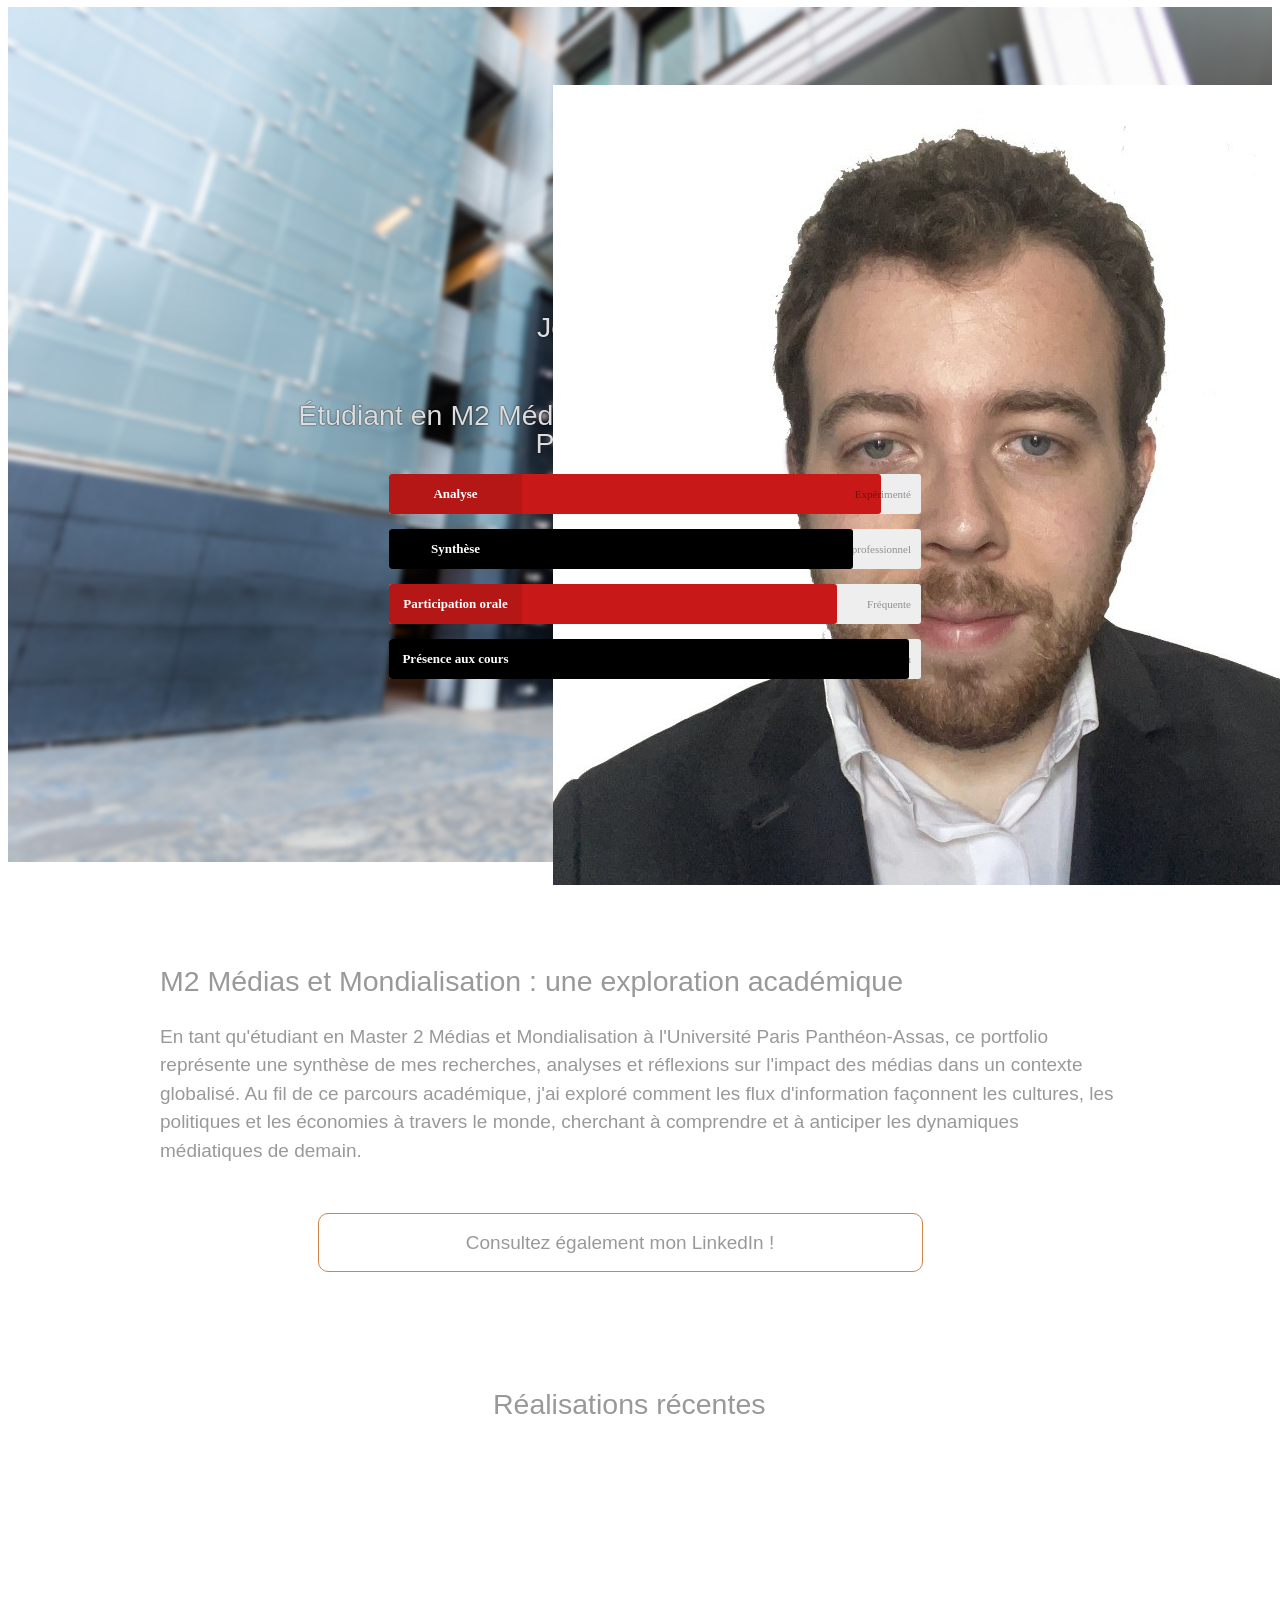
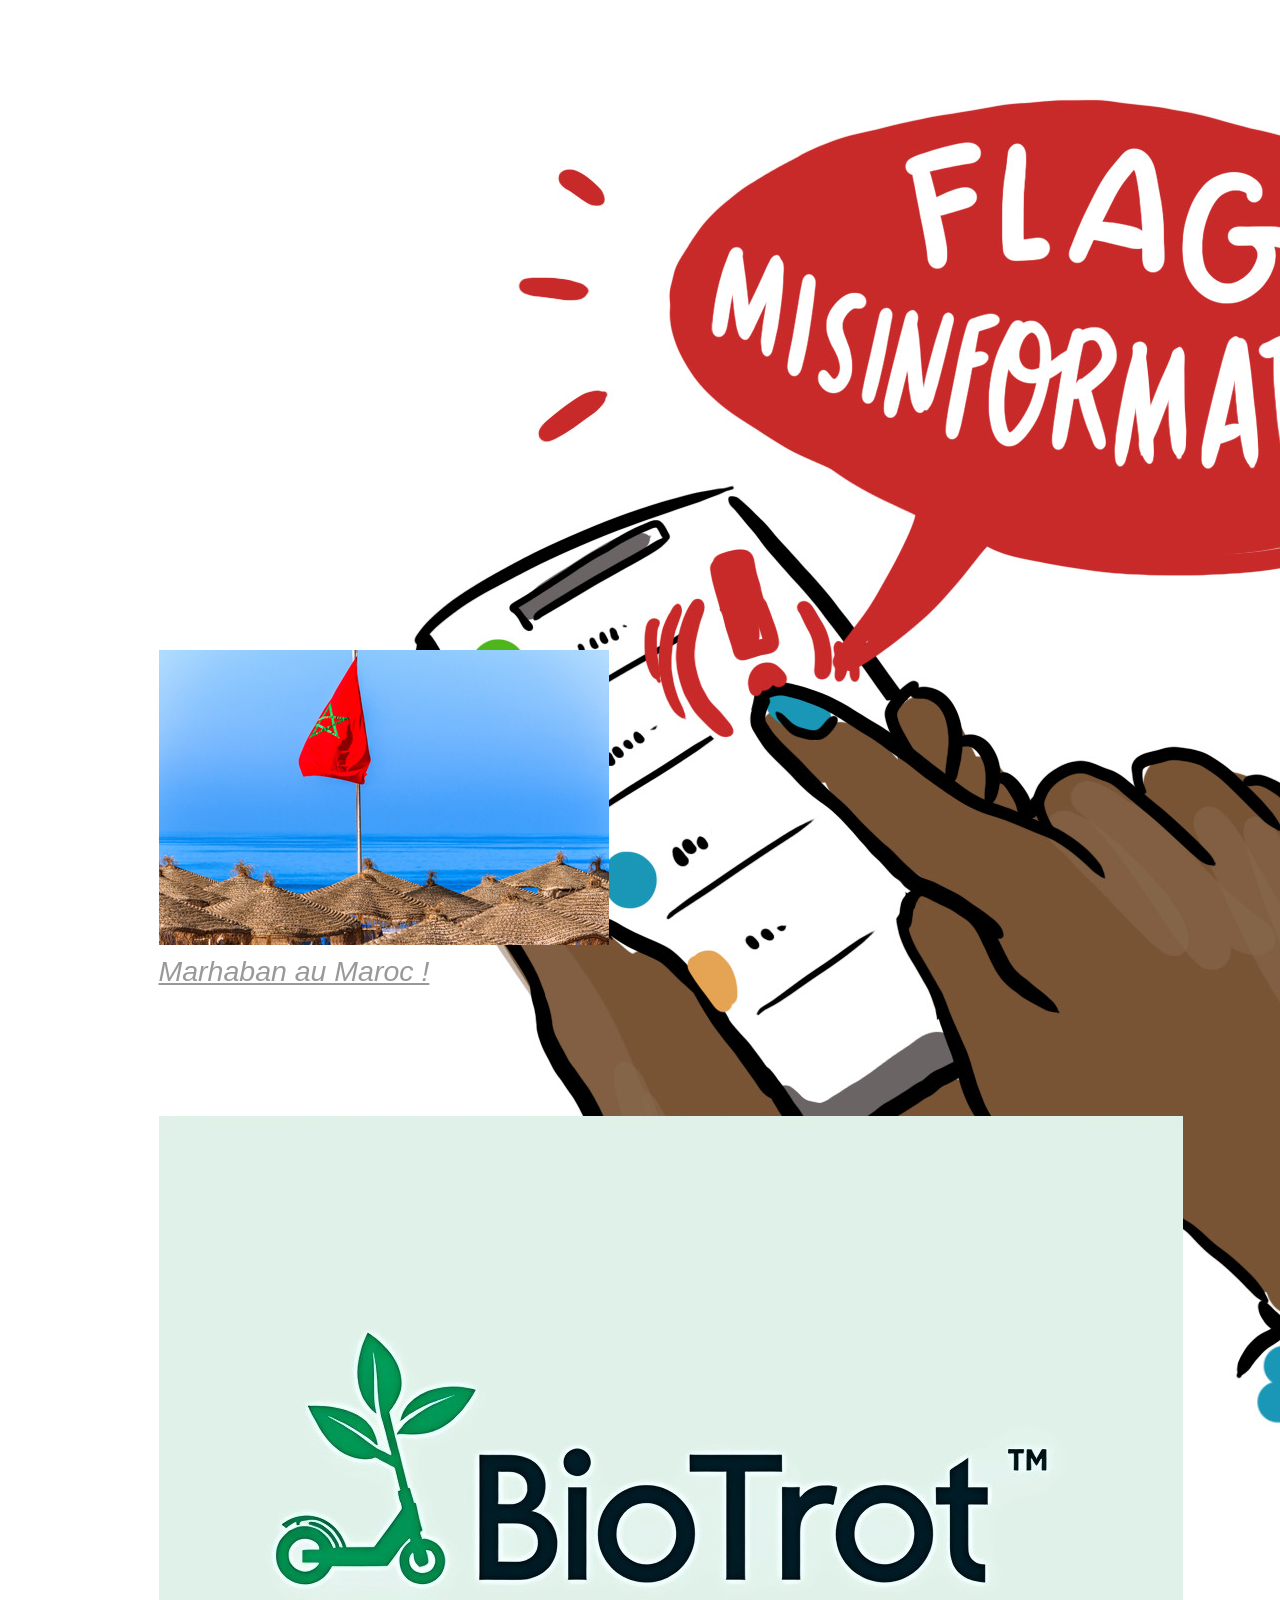
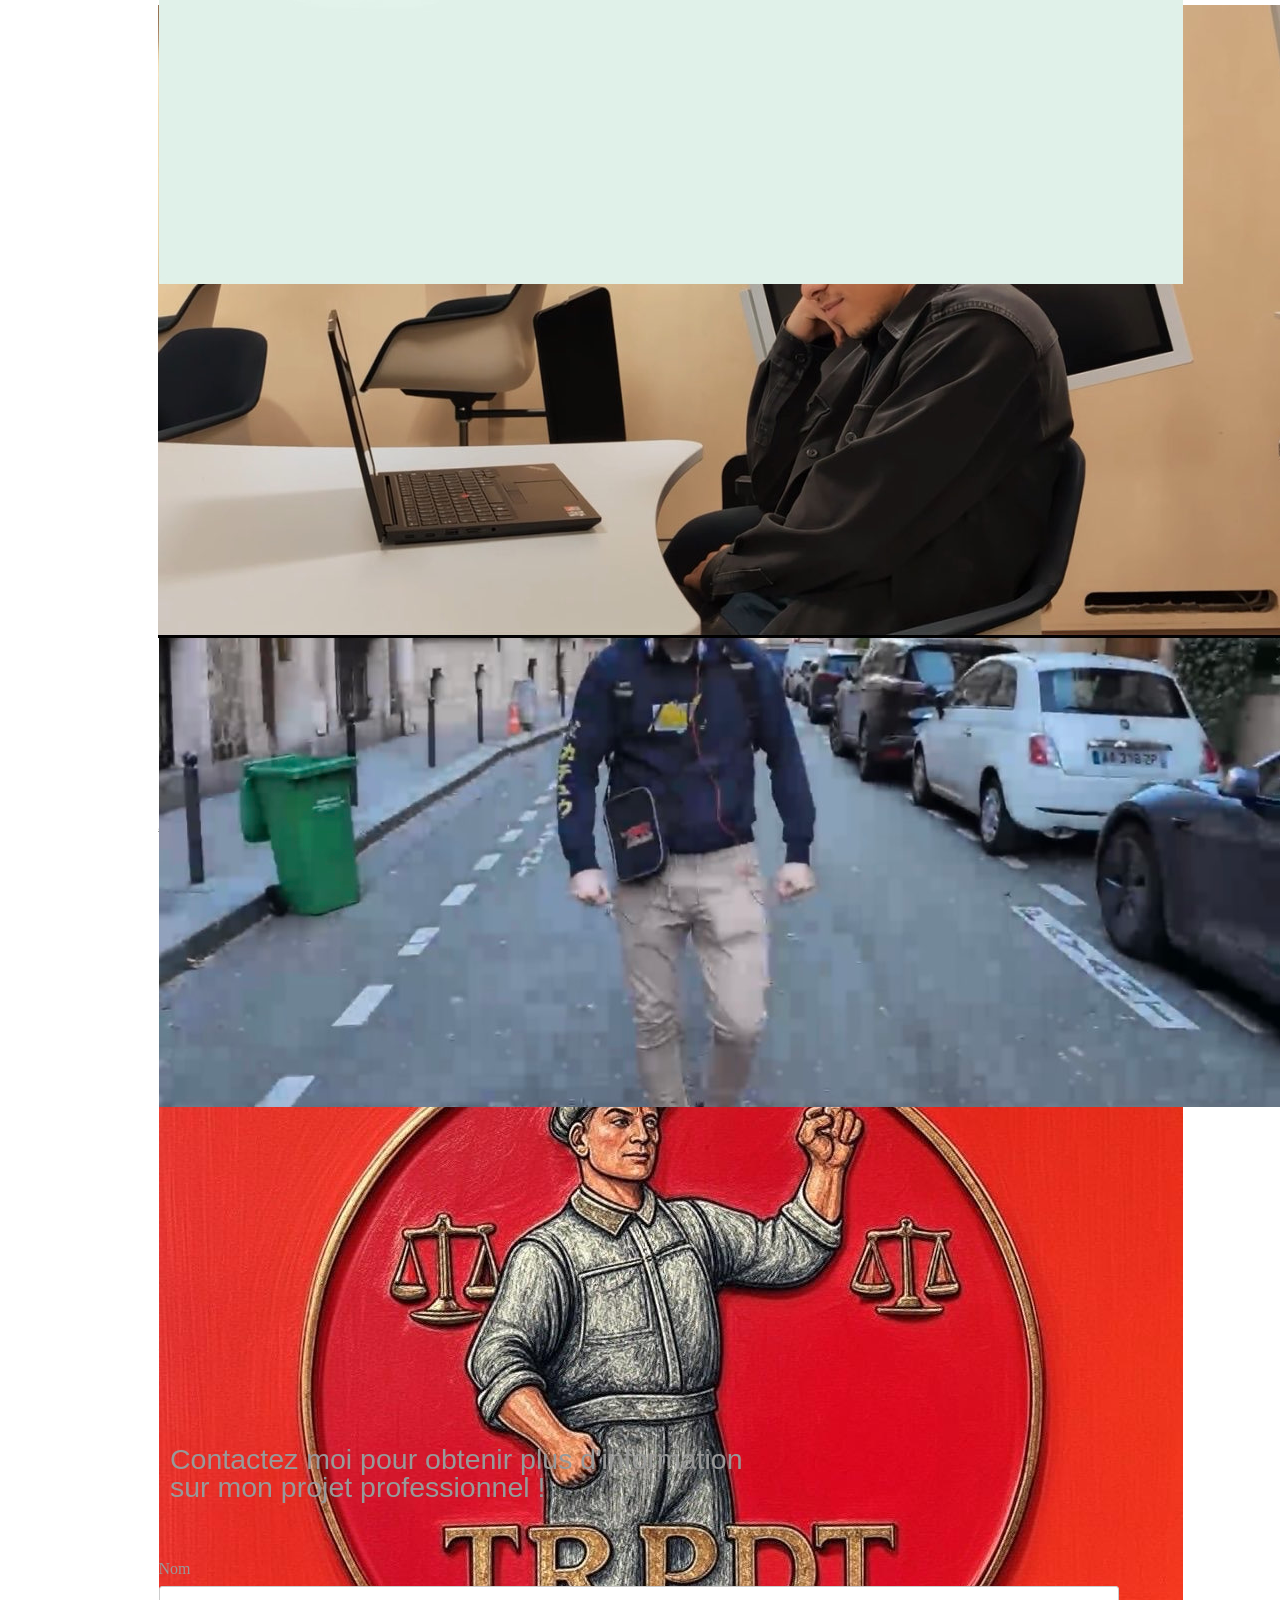
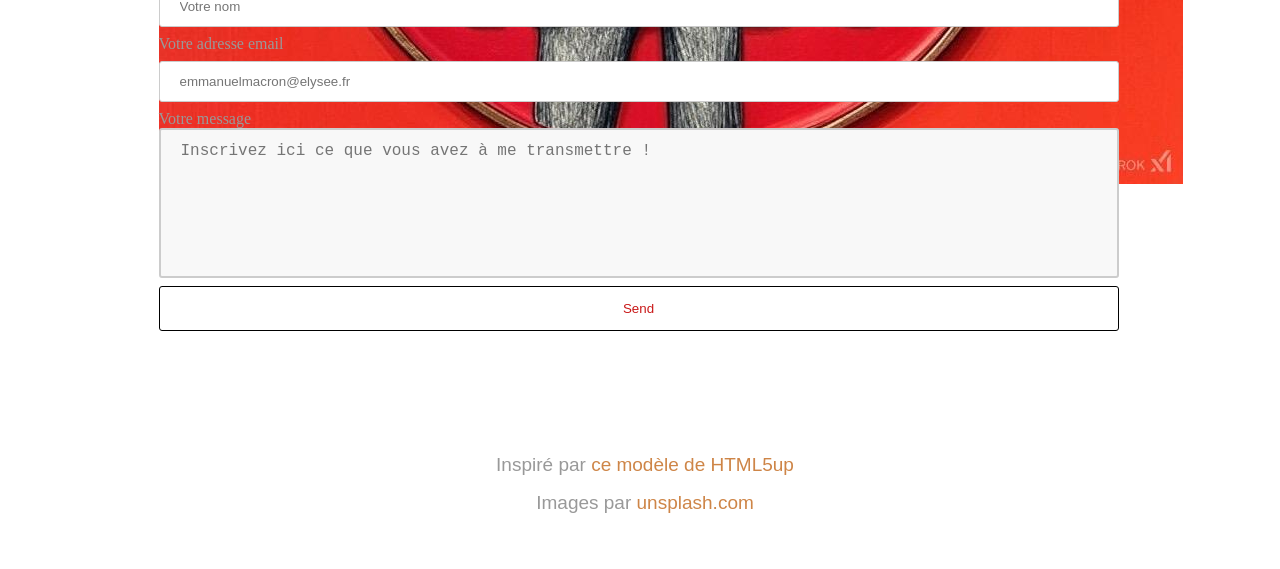
==== editable.html @ 54c7bf27 "Batch update" ====
<!DOCTYPE html><html lang="fr"><head><script type="text/javascript" class="silex-json-styles" data-silex-static="">
    window.silex = window.silex || {}
    window.silex.data = {"site":{"width":960},"pages":[{"id":"page-home","displayName":"Home","link":{"linkType":"LinkTypePage","href":"#!page-home"},"canDelete":true,"canProperties":true,"canMove":true,"canRename":true,"opened":false}]}</script>
    <title>Portfolio de Josselin LUCKÉ</title>
    <meta charset="UTF-8">
    <meta name="generator" content="Silex v2.2.14">
    <!-- leave this for stats -->
    <script type="text/javascript" src="https://editor.silex.me/static/2.12/jquery.js" data-silex-static=""></script>
    <script type="text/javascript" src="https://editor.silex.me/static/2.12/jquery-ui.js" data-silex-static="" data-silex-remove-publish=""></script>

    <script type="text/javascript" src="https://editor.silex.me/static/2.12/pageable.js" data-silex-static="" data-silex-remove-publish=""></script>
    <script type="text/javascript" src="https://editor.silex.me/static/2.12/front-end.js" data-silex-static=""></script>
    <!-- Normalize -->
    <link href="https://editor.silex.me/static/2.12/normalize.css" rel="stylesheet" data-silex-static="">
    <!-- Silex style -->
    <link href="https://editor.silex.me/static/2.12/front-end.css" rel="stylesheet" data-silex-static="">
    <style class="silex-style">div.hero {min-height: 95vh;}.text-shadow {text-shadow: 0 0 1.5px black;}.fancybox {cursor: pointer;}</style>
    <script type="text/javascript" class="silex-script">        $(document).ready(function() {
        	$('.fancybox').each(function () {
        	    var href = this.getAttribute('data-silex-href') || this.getAttribute('href');
        	    if (this.getAttribute('data-silex-href')) {
            	    this.removeAttribute('data-silex-href');
            	    // for the fancybox script
            	    this.setAttribute('href', href);
            	    // prevent silex from opening link
            	    $(this).off('click');
        	    }
        	    // this is a galery
        	    this.setAttribute('data-fancybox-group', 'group1');
        	});
        	// create the fancybox
        	$('.fancybox').fancybox();
        });
    </script>
    <style class="silex-inline-styles">.body-initial {position: static; background-color: rgba(255,255,255,1);}.silex-id-1541607542031-10 {background-color: rgba(162,162,162,1); min-width: 960px; background-image: url(assas_facades_20190215_web_1_sur_7.jpg); background-size: cover; position: static; margin-top: -1px;}.silex-id-1541607542028-9 {min-height: 910px; position: relative; margin-left: auto; margin-right: auto; display: flex; align-items: center; justify-content: center; flex-direction: column;}.silex-id-1432759240091-29 {width: 275px; box-sizing: content-box; min-height: 88px; position: static;}.silex-id-1541607497060-8 {min-width: 960px; position: static; margin-top: -1px;}.silex-id-1541607497057-7 {min-height: 488px; position: relative; margin-left: auto; margin-right: auto;}.silex-id-1432759239878-27 {width: 960px; top: 82px; left: 0px; box-sizing: content-box; min-height: 270px; position: absolute;}.silex-id-1541607292783-6 {min-width: 960px; position: static; margin-top: -1px;}.silex-id-1541607292780-5 {min-height: 3258px; position: relative; margin-left: auto; margin-right: auto;}.silex-id-1432759239070-19 {width: 336px; top: 18px; left: 333px; box-sizing: content-box; background-color: transparent; min-height: 75px; position: absolute;}.silex-id-1432759238970-18 {width: 450px; top: 508px; left: 0px; box-sizing: content-box; background-color: transparent; min-height: 363px; position: absolute;}.silex-id-1432759238765-16 {width: 469px; top: 1633.375px; left: -1.5px; box-sizing: content-box; min-height: 156px; position: absolute;}.silex-id-1432759238460-13 {width: 449px; top: 2115.0625px; left: -2px; box-sizing: content-box; min-height: 127px; position: absolute;}.silex-id-1432759238155-10 {width: 451px; top: 97px; left: -1.5px; box-sizing: content-box; min-height: 156px; position: absolute;}.silex-id-1432759237849-7 {width: 449px; top: 250px; left: -1.5px; box-sizing: content-box; min-height: 127px; position: absolute;}.silex-id-1432759237748-6 {width: 450px; top: 883px; left: 0px; box-sizing: content-box; background-color: transparent; min-height: 363px; position: absolute;}.silex-id-1432759237541-4 {width: 450px; top: 2590px; left: -2px; box-sizing: content-box; min-height: 113px; position: absolute;}.silex-id-1432759237440-3 {width: 449px; top: 2882px; left: -1.5px; box-sizing: content-box; background-color: transparent; min-height: 363px; position: absolute;}.silex-id-1432759237239-1 {width: 449px; top: 232px; left: 0px; box-sizing: content-box; min-height: 80px; position: absolute;}.silex-id-1541607106753-3 {min-width: 960px; position: static; margin-top: -1px;}.silex-id-1541607106751-2 {min-height: 603px; position: relative; margin-left: auto; margin-right: auto;}.silex-id-1432761834390-33 {width: 614px; top: 16px; left: 10px; box-sizing: content-box; background-color: transparent; min-height: 128px; position: absolute;}.silex-id-1541607116447-4 {width: 960px; height: 419px; background-color: transparent; top: 155px; left: -1.5px; position: absolute;}.silex-id-1541607078776-1 {min-width: 960px; position: static; margin-top: -1px;}.silex-id-1541607078769-0 {min-height: 154px; position: relative; margin-left: auto; margin-right: auto;}.silex-id-1432759239473-23 {width: 830px; top: 29px; left: 70px; box-sizing: content-box; min-height: 95px; position: absolute;}.silex-id-1594642865322-2 {width: 603px; top: 352.4375px; left: 157.5px; box-sizing: content-box; min-height: 57px; position: absolute; border-radius: 10px 10px 10px 10px; border-width: 1px 1px 1px 1px; border-style: solid; border-color: rgba(206,133,71,1);}.silex-id-1736779192729-0 {width: 179px; height: 174px; position: absolute; top: 78px; left: 393px;}.silex-id-1736779989447-3 {width: 532px; min-height: 100px; background-color: transparent; position: absolute; top: 467px; left: 229px;}.silex-id-1736780525563-0 {width: 703px; box-sizing: content-box; min-height: 203px; position: static;}.silex-id-1736781944754-2 {width: 384px; height: 254px; position: absolute; top: -172px; left: -2px;}.silex-id-1736782159658-4 {width: 439px; height: 241px; position: absolute; top: 19px; left: -1.5px;}.silex-id-1736782337208-5 {width: 456px; height: 265px; position: absolute; top: 1368px; left: -1px;}.silex-id-1736782731079-6 {width: 451px; height: 258px; position: absolute; top: 1856.5625px; left: -2px;}.silex-id-1736782829213-7 {width: 400px; height: 241px; position: absolute; top: 2349.4375px; left: -1.5px;}.silex-id-1736783224948-0 {width: 454px; height: 264px; position: absolute; top: -14px; left: 0px;}@media only screen and (max-width: 480px) {.silex-id-1541607542031-10 {background-size: cover; top: 0px; left: 0px;}.silex-id-1541607542028-9 {min-height: 1149px;}.silex-id-1541607497060-8 {top: 1149px; left: 0px;}.silex-id-1541607497057-7 {min-height: 775px;}.silex-id-1541607292783-6 {top: 1924px; left: 0px;}.silex-id-1541607292780-5 {min-height: 3058px;}.silex-id-1541607106753-3 {top: 4982px; left: 0px;}.silex-id-1541607106751-2 {min-height: 753px;}}</style>









    


    
<meta name="viewport" content="width=device-width, initial-scale=1"><style class="silex-style-settings">.website-width {width: 960px;}@media (min-width: 481px) {.silex-editor {min-width: 1160px;}}</style><style class="silex-prodotype-style" data-style-id="all-style">h1 {font-weight: normal; color: #DDDDDD; text-align: center;}h2 {font-weight: normal; color: #999999; text-align: left;}.text-element > .silex-element-content {font-family: 'Roboto', sans-serif; font-size: 19px; color: #999999; text-align: justify; line-height: 1;}a {color: #ce8547; text-decoration: none;}[data-silex-href] {color: #ce8547; text-decoration: none;}@media only screen and (max-width: 480px) {h1 {color: #666666;}h2 {text-align: center;}.text-element > .silex-element-content {font-size: 160%; color: #666666;}}</style><style class="silex-prodotype-style" data-style-id="centered-text">.centered-text.text-element > .silex-element-content {text-align: center;}</style><style class="silex-prodotype-style" data-style-id="style-button-text-box">.style-button-text-box.text-element > .silex-element-content {text-align: center;}</style><link href="https://fonts.googleapis.com/css2?family=Playwrite+AU+SA" rel="stylesheet" class="silex-custom-font"><meta property="description" content="Portfolio de Josselin LUCKÉ (M2 M&amp;M)"><meta property="twitter:card" content="summary"><meta property="twitter:site" content="@j0ssel1"><!-- Silex HEAD tag do not remove --><link rel="stylesheet" href="fancybox/source/jquery.fancybox.css?v=2.1.5" type="text/css" media="screen" />
<script src="fancybox/source/jquery.fancybox.pack.js?v=2.1.5"></script>
<!-- End of Silex HEAD tag do not remove --></head>


<body data-silex-id="body-initial" data-silex-type="container-element" class="all-style enable-mobile prevent-resizable prevent-selectable editable-style body-initial vsc-initialized silex-runtime" style=""><section data-silex-type="container-element" class="container-element editable-style silex-id-1541607542031-10 section-element prevent-resizable" data-silex-id="silex-id-1541607542031-10" style=""><div data-silex-type="container-element" class="editable-style silex-id-1541607542028-9 container-element silex-element-content website-width hero" data-silex-id="silex-id-1541607542028-9" style=""><div data-silex-id="silex-id-1432759240091-29" data-silex-type="text-element" class="editable-style text-element silex-id-1432759240091-29 text-shadow" style="">
            <div class="silex-element-content normal"><h1>Josselin LUCKÉ</h1></div>
        </div><div data-silex-type="text-element" class="editable-style text-element silex-id-1736780525563-0 page-home paged-element text-shadow" data-silex-id="silex-id-1736780525563-0" title="" style=""><div class="silex-element-content normal"><h1>Étudiant en M2 Médias et Mondialisation à l'Université Panthéon-Assas</h1></div></div><div data-silex-type="image-element" class="editable-style image-element silex-id-1736779192729-0 page-home paged-element" data-silex-id="silex-id-1736779192729-0" style=""><img src="1730659359628.jpeg"></div><div data-silex-type="html-element" class="editable-style html-element silex-id-1736779989447-3 page-home paged-element silex-component-skill-bars" data-silex-id="silex-id-1736779989447-3" style=""><div class="silex-element-content">
  <div class="skillbar clearfix " data-percent="90%">
    <div class="skillbar-title" style="background: #c91818;"><span>Analyse</span></div>
    <div class="skillbar-bar" style="background-color: rgb(201, 24, 24); width: 359.089px; overflow: hidden;"></div>
    <div class="skill-bar-percent">Expérimenté</div>
  </div>

  <div class="skillbar clearfix " data-percent="83%">
    <div class="skillbar-title" style="background: #000000;"><span>Synthèse</span></div>
    <div class="skillbar-bar" style="background-color: rgb(0, 0, 0); width: 331.151px; overflow: hidden;"></div>
    <div class="skill-bar-percent">Niveau professionnel</div>
  </div>

  <div class="skillbar clearfix " data-percent="79%">
    <div class="skillbar-title" style="background: #c91818;"><span>Participation orale</span></div>
    <div class="skillbar-bar" style="background-color: rgb(201, 24, 24); width: 315.187px; overflow: hidden;"></div>
    <div class="skill-bar-percent">Fréquente</div>
  </div>

  <div class="skillbar clearfix " data-percent="97%">
    <div class="skillbar-title" style="background: #000000;"><span>Présence aux cours</span></div>
    <div class="skillbar-bar" style="background-color: rgb(0, 0, 0); width: 387.027px; overflow: hidden;"></div>
    <div class="skill-bar-percent">Parfaitement assidu</div>
  </div>

<style>.skillbar {position: relative; display: block; margin-bottom: 15px; width: 100%; background: #eee; height: 40px; border-radius: 3px; -moz-border-radius: 3px; -webkit-border-radius: 3px; -webkit-transition: 0.4s linear; -moz-transition: 0.4s linear; -ms-transition: 0.4s linear; -o-transition: 0.4s linear; transition: 0.4s linear; -webkit-transition-property: width, background-color; -moz-transition-property: width, background-color; -ms-transition-property: width, background-color; -o-transition-property: width, background-color; transition-property: width, background-color;}.skillbar-title {position: relative; float: left; width: 25%; font-weight: bold; font-size: 13px; color: #ffffff; background: #6adcfa; -webkit-border-top-left-radius: 3px; -webkit-border-bottom-left-radius: 4px; -moz-border-radius-topleft: 3px; -moz-border-radius-bottomleft: 3px; border-top-left-radius: 3px; border-bottom-left-radius: 3px;}.skillbar-title span {display: block; text-align: center; background: rgba(0, 0, 0, 0.1); height: 40px; line-height: 40px; -webkit-border-top-left-radius: 3px; -webkit-border-bottom-left-radius: 3px; -moz-border-radius-topleft: 3px; -moz-border-radius-bottomleft: 3px; border-top-left-radius: 3px; border-bottom-left-radius: 3px;}.skillbar-bar {float: left; height: 40px; width: 0px; border-radius: 0 3px 3px 0; -moz-border-radius: 0 3px 3px 0; -webkit-border-radius: 0 3px 3px 0;}.skill-bar-percent {position: absolute; right: 10px; top: 0; font-size: 11px; height: 40px; line-height: 40px; color: rgba(0, 0, 0, 0.4);}</style>
<script type="text/javascript">
  var fillBarSize = $('.skillbar').width() * (1 - 25 / 100);
  var doc = $(document);
  doc.scroll(function() {
    var skillbars = $('.skillbar');
    // Start animation when the skillbars hit the middle of the screen
    if (skillbars.offset().top <= (doc.scrollTop() + $(window).height()/2)) {
      $('.skillbar').each(function(){
        $(this).find('.skillbar-bar').delay(2140).animate({
          width: (fillBarSize * parseInt($(this).attr('data-percent')) / 100) + 'px'
        },6000);
      });
    }
  });
</script>
</div></div></div></section><section data-silex-type="container-element" class="container-element editable-style silex-id-1541607497060-8 section-element prevent-resizable" data-silex-id="silex-id-1541607497060-8" style=""><div data-silex-type="container-element" class="editable-style silex-id-1541607497057-7 container-element silex-element-content website-width" data-silex-id="silex-id-1541607497057-7"><div data-silex-id="silex-id-1432759239878-27" data-silex-type="text-element" class="editable-style text-element silex-id-1432759239878-27" style="">
                <div class="silex-element-content normal">
                    <h2 style="text-align: left;"><span style="text-align: justify;">M2 Médias et Mondialisation : une exploration académique</span></h2><h2 style="text-align: left;"><span style="font-size: 19px; text-align: justify;">En tant qu'étudiant en Master 2 Médias et Mondialisation à l'Université Paris Panthéon-Assas, ce portfolio représente une synthèse de mes recherches, analyses et réflexions sur l'impact des médias dans un contexte globalisé. Au fil de ce parcours académique, j'ai exploré comment les flux d'information façonnent les cultures, les politiques et les économies à travers le monde, cherchant à comprendre et à anticiper les dynamiques médiatiques de demain.</span></h2>
                    
                        <br>
                    
                </div>
            </div><div data-silex-type="text-element" class="editable-style text-element silex-id-1594642865322-2 style-button-text-box" data-silex-id="silex-id-1594642865322-2" style=""><div class="silex-element-content normal"><a href="#!page-home" class="page-link-active">
                        </a><p>Consultez également mon LinkedIn !</p></div></div></div></section>

    




    













    







<section data-silex-type="container-element" class="container-element editable-style silex-id-1541607292783-6 section-element prevent-resizable" data-silex-id="silex-id-1541607292783-6" style=""><div data-silex-type="container-element" class="editable-style silex-id-1541607292780-5 container-element silex-element-content website-width" data-silex-id="silex-id-1541607292780-5" style=""><div data-silex-id="silex-id-1432759238970-18" data-silex-type="container-element" class="editable-style container-element silex-id-1432759238970-18 pic button" style="">


                

                
            <div data-silex-id="silex-id-1432759238155-10" data-silex-type="text-element" class="editable-style text-element full-width silex-id-1432759238155-10" style="">
                    <div class="silex-element-content normal">
                        <p></p>
                        <h2>Mémoire de M1</h2><h2><u><i>Le fact-checking : apparition, nécessité et limites</i></u></h2>
                    </div>
                </div><div data-silex-type="image-element" class="editable-style image-element silex-id-1736781944754-2 page-home paged-element" data-silex-id="silex-id-1736781944754-2" style=""><img src="who-flagging-misinformatione822ebc3aaa9f3ba3aa219cb9e6236f9bf2928378c2adc99b3d41fbbdfd20e98.jpg"></div></div><div data-silex-id="silex-id-1432759237748-6" data-silex-type="container-element" class="editable-style container-element silex-id-1432759237748-6 pic button" style="">


                

                
            <div data-silex-id="silex-id-1432759237849-7" data-silex-type="text-element" class="editable-style text-element full-width silex-id-1432759237849-7" style="">
                    <div class="silex-element-content normal">
                        <p></p>
                        <h2>Podcast de M1</h2><h2><i><u>Marhaban au Maroc !</u></i></h2>
                    </div>
                </div><div data-silex-type="image-element" class="editable-style image-element silex-id-1736782159658-4 page-home paged-element" data-silex-id="silex-id-1736782159658-4" style=""><img src="33454874-drapeau-marocain-sur-la-plage-%C3%A0-agadir-sur-le-ciel-bleu.jpg"></div></div><div data-silex-id="silex-id-1432759239070-19" data-silex-type="text-element" class="editable-style text-element silex-id-1432759239070-19" style="">
                <div class="silex-element-content normal">
                    <h2>Réalisations récentes</h2>
                </div>
            </div><div data-silex-id="silex-id-1432759237440-3" data-silex-type="container-element" class="editable-style container-element silex-id-1432759237440-3 pic button" style="">


                

                
            <div data-silex-id="silex-id-1432759237239-1" data-silex-type="text-element" class="editable-style text-element full-width silex-id-1432759237239-1" style="">
                    <div class="silex-element-content normal">
                        <p></p>
                        <h2><span style="text-align: justify; background-color: transparent;">Projet d'un grand tribunal populaire</span></h2><h2><span style="font-size: 19px; text-align: justify; background-color: transparent;">Tribunal Révolutionnaire Populaire et Démocratique des Travailleurs (TRPDT)</span></h2>
                    </div>
                </div><div data-silex-type="image-element" class="editable-style image-element silex-id-1736783224948-0 page-home paged-element" data-silex-id="silex-id-1736783224948-0" style=""><img src="WhatsApp%20Image%202025-01-11%20%C3%A0%2019.14.39_8b7ec580.jpg"></div></div><div data-silex-id="silex-id-1432759237541-4" data-silex-type="text-element" class="editable-style text-element full-width silex-id-1432759237541-4" style="">
                    <div class="silex-element-content normal">
                        
                        <h2>Réalisation d'un court métrage<br></h2><p><i><u>Le Hummer de Donovan</u></i></p>
                        
                        
                    </div>
                </div><div data-silex-type="image-element" class="editable-style image-element silex-id-1736782829213-7 page-home paged-element" data-silex-id="silex-id-1736782829213-7" style=""><img src="signal-2025-01-13-163802.jpeg"></div><div data-silex-id="silex-id-1432759238460-13" data-silex-type="text-element" class="editable-style text-element full-width silex-id-1432759238460-13" style="">
                    <div class="silex-element-content normal">
                        <p></p>
                        <h2>Réalisation d'un court métrage</h2><h2><u><i>Le Daron de Maël</i></u></h2>
                    </div>
                </div><div data-silex-type="image-element" class="editable-style image-element silex-id-1736782731079-6 page-home paged-element" data-silex-id="silex-id-1736782731079-6" style=""><img src="signal-2025-01-13-163758.jpeg"></div><div data-silex-id="silex-id-1432759238765-16" data-silex-type="text-element" class="editable-style text-element full-width silex-id-1432759238765-16" style="">
                    <div class="silex-element-content normal">
                        <p></p>
                        <h2>Réalisation d'un Business Plan</h2><h2>Simulation d'une plateforme de location de trottinettes électriques</h2>
                    </div>
                </div><div data-silex-type="image-element" class="editable-style image-element silex-id-1736782337208-5 page-home paged-element" data-silex-id="silex-id-1736782337208-5" style=""><img src="WhatsApp%20Image%202024-10-14%20%C3%A0%2012.04.04_5130c6be.jpg"></div></div></section><section data-silex-type="container-element" class="container-element editable-style silex-id-1541607106753-3 section-element prevent-resizable" data-silex-id="silex-id-1541607106753-3"><div data-silex-type="container-element" class="editable-style silex-id-1541607106751-2 container-element silex-element-content website-width" data-silex-id="silex-id-1541607106751-2"><div data-silex-id="silex-id-1432761834390-33" data-silex-type="text-element" class="editable-style text-element silex-id-1432761834390-33 page-home paged-element" style="">
            <div class="silex-element-content normal">
                <h2>Contactez moi pour obtenir plus d'information sur mon projet professionnel !<br></h2>
            </div>
        </div><div data-silex-type="html-element" class="editable-style silex-id-1541607116447-4 html-element silex-component silex-component-form silex-use-height-not-minheight" data-silex-id="silex-id-1541607116447-4" style=""><div class="silex-element-content"><form id="id_1736783840051_462" action="https://formspree.io/josselin.lucke@etudiants.u-paris2.fr" method="POST">
  
  <div>
    <label for="field1">Nom</label>
    <input type="text" required="" id="field1" name="field1" placeholder="Votre nom">
  </div>
  
  
  <div>
    <label for="field2">Votre adresse email</label>
    <input type="text" required="" id="field2" name="field2" placeholder="emmanuelmacron@elysee.fr">
  </div>
  
  
  <div class="fill-vertical">
    <label for="field3">Votre message</label>
    <textarea required="" id="field3" name="field3" placeholder="Inscrivez ici ce que vous avez à me transmettre !"></textarea>
  </div>
  
  <input type="submit" value="Send">
</form>
<style>#id_1736783840051_462 input[type=text], select {width: 100%; padding: 12px 20px; margin: 8px 0; display: inline-block; border: 1px solid #ccc; border-radius: 3px; box-sizing: border-box;}#id_1736783840051_462 input[type=submit] {width: 100%; background-color: #ffffff; color: #c91818; padding: 14px 20px; margin: 8px 0; border: 1px solid #000000; border-radius: 3px; cursor: pointer;}#id_1736783840051_462 label {color: #999999;}#id_1736783840051_462 .fill-vertical {flex: 1 1 auto; display: flex; flex-direction: column;}#id_1736783840051_462 .fill-vertical textarea {flex: 1 1 auto; width: 100%; height: 150px; padding: 12px 20px; box-sizing: border-box; border: 2px solid #ccc; border-radius: 3px; background-color: #f8f8f8; font-size: 16px; resize: none;}#id_1736783840051_462 {border-radius: 3px; display: flex; flex-direction: column; justify-content: space-between; height: 100%;}</style>

</div></div></div></section><footer data-silex-type="container-element" class="container-element editable-style silex-id-1541607078776-1 section-element prevent-resizable" data-silex-id="silex-id-1541607078776-1" style=""><div data-silex-type="container-element" class="editable-style silex-id-1541607078769-0 container-element silex-element-content website-width" data-silex-id="silex-id-1541607078769-0"><div data-silex-id="silex-id-1432759239473-23" data-silex-type="text-element" class="editable-style text-element silex-id-1432759239473-23 text-style-2 centered-text" style="">
            <div class="silex-element-content normal">
                <p>Inspiré par <a href="//html5up.net/">ce modèle de&nbsp;HTML5up</a>
                
                <br></p><p>Images par&nbsp;<a href="https://unsplash.com/">unsplash.com</a></p>
            </div>
        </div></div></footer></body></html>
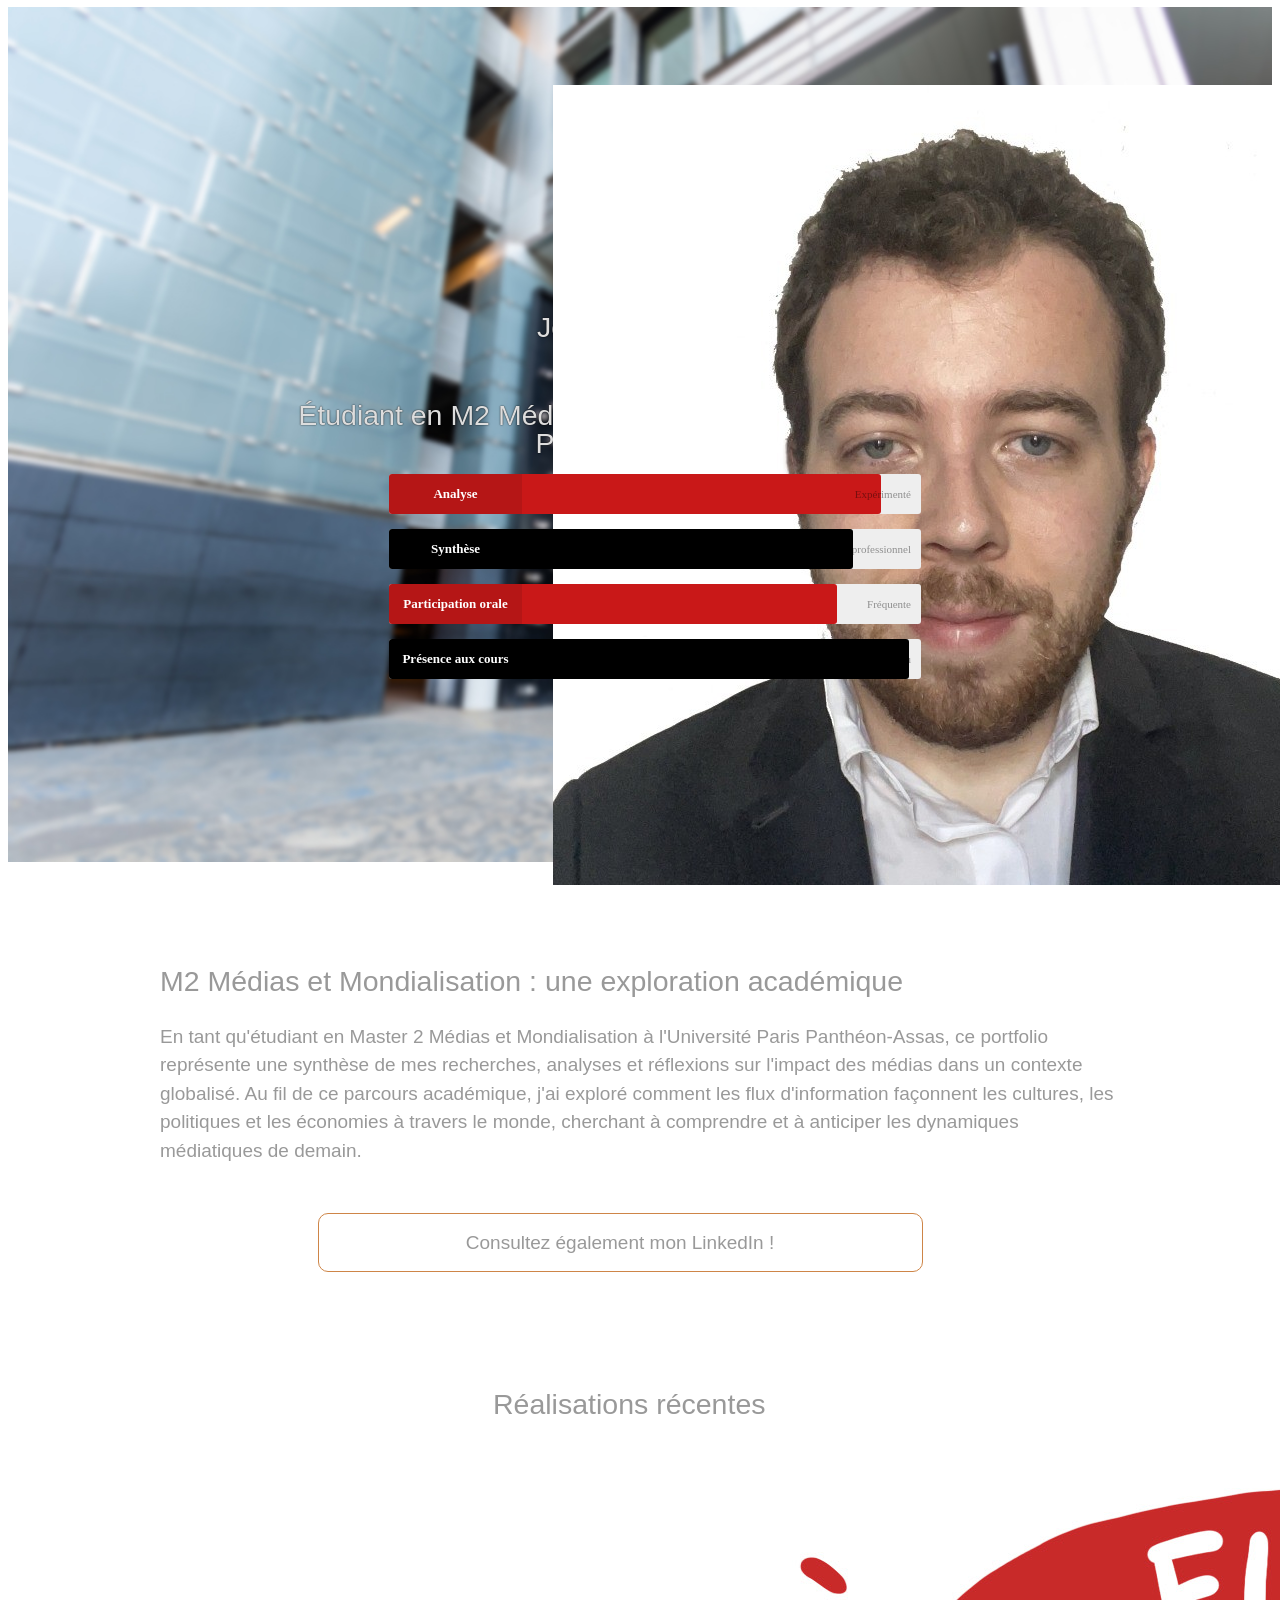
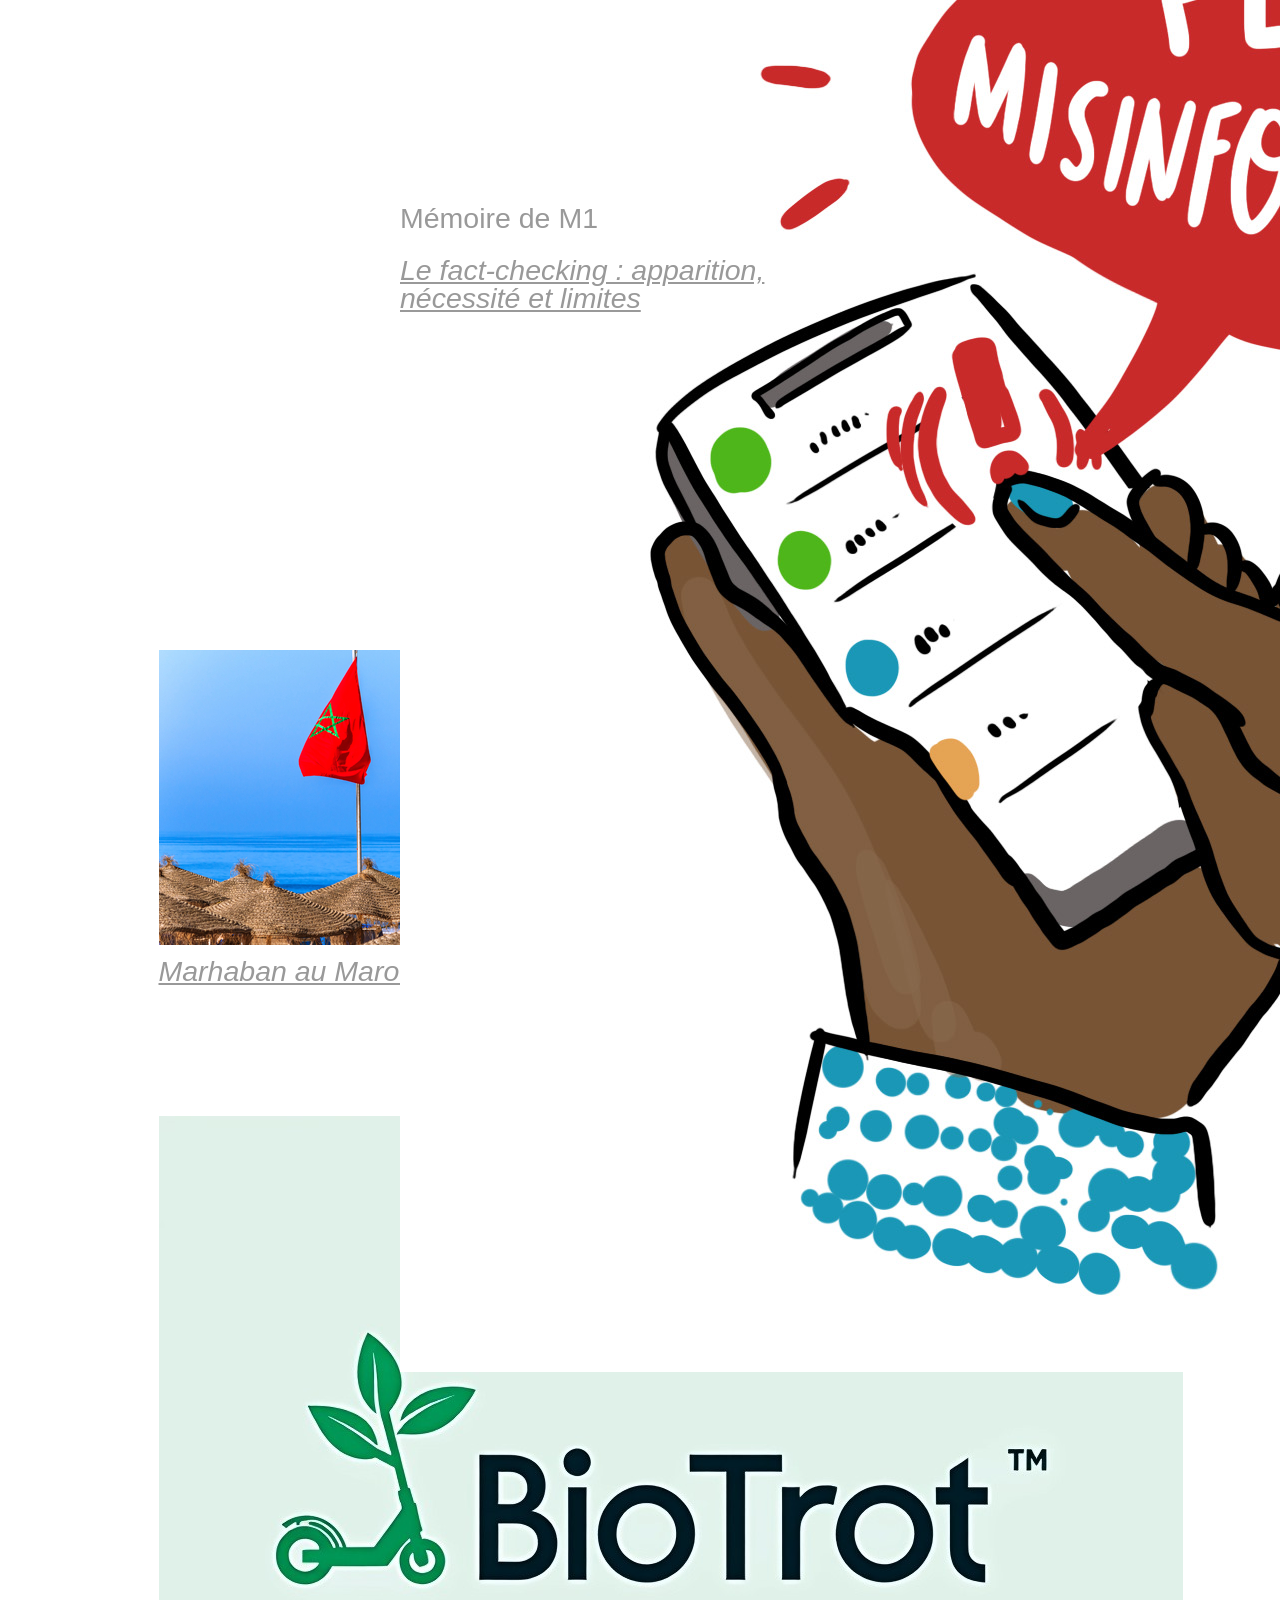
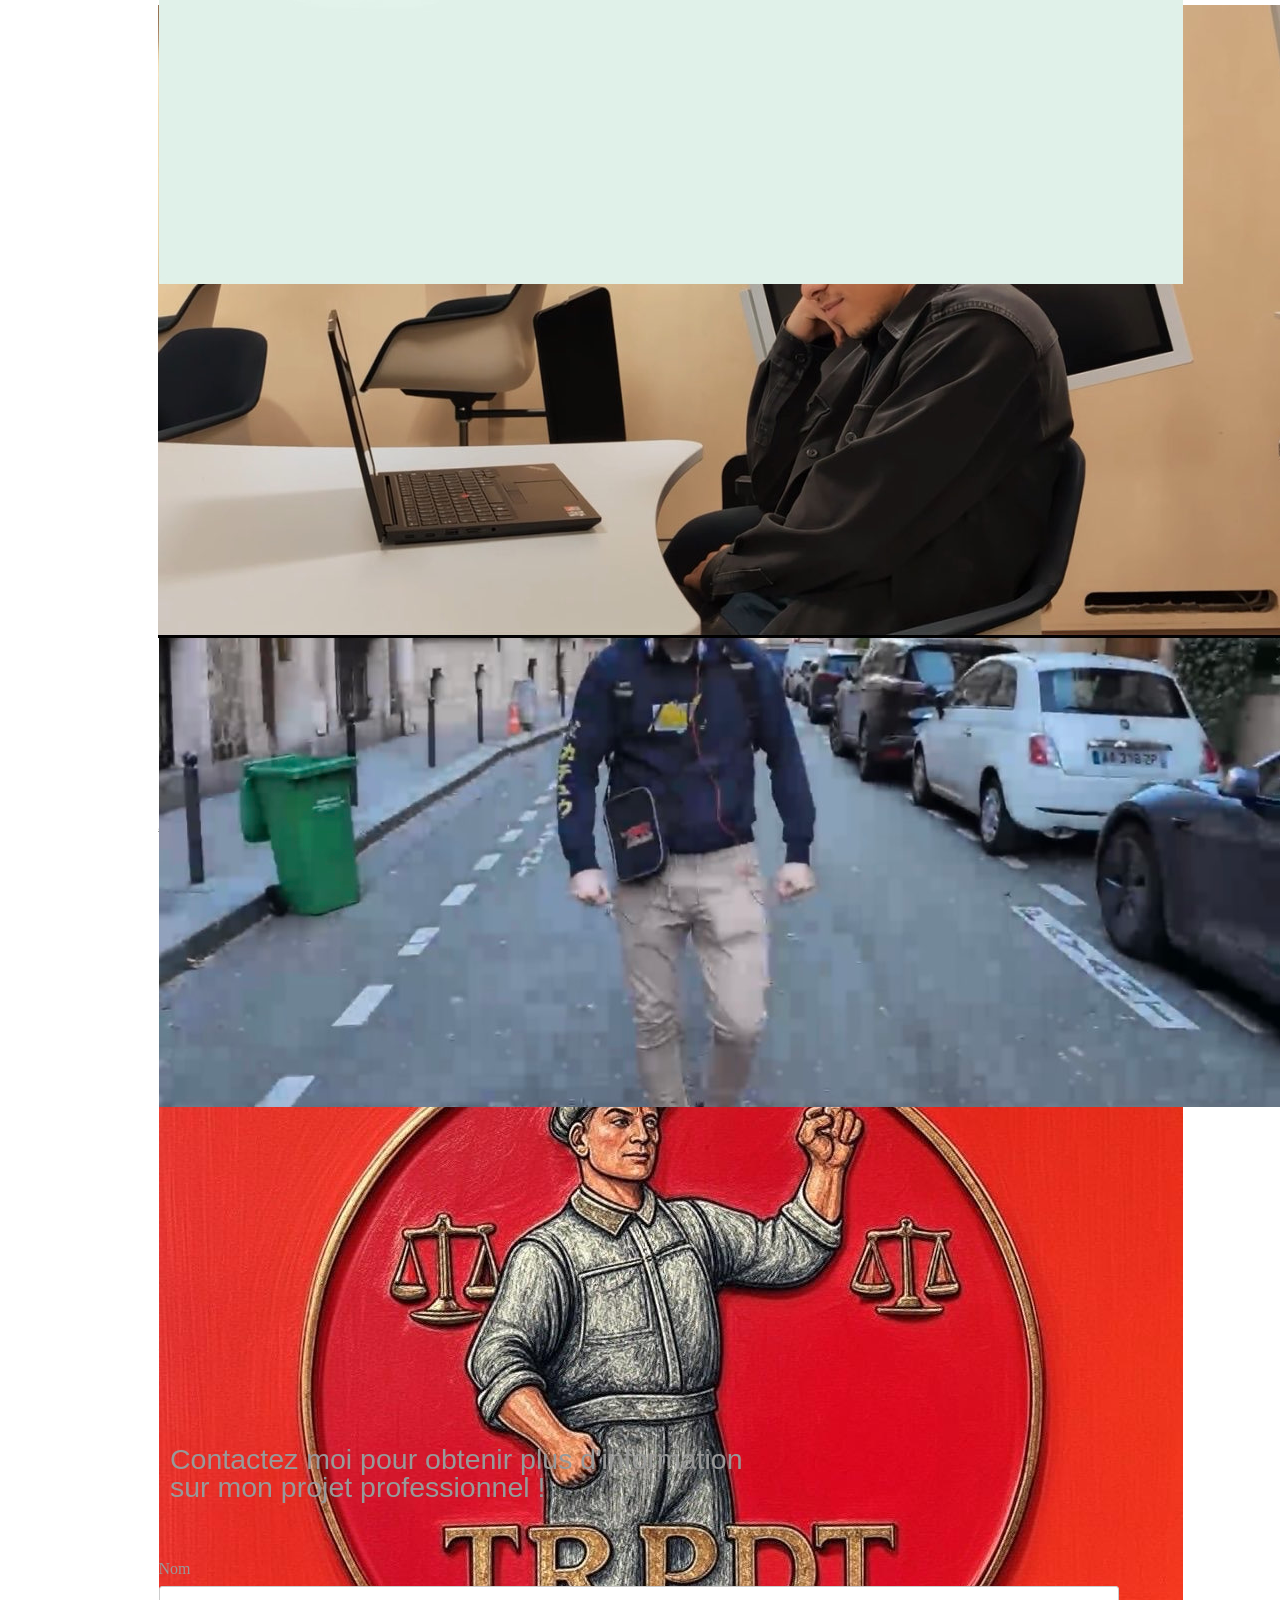
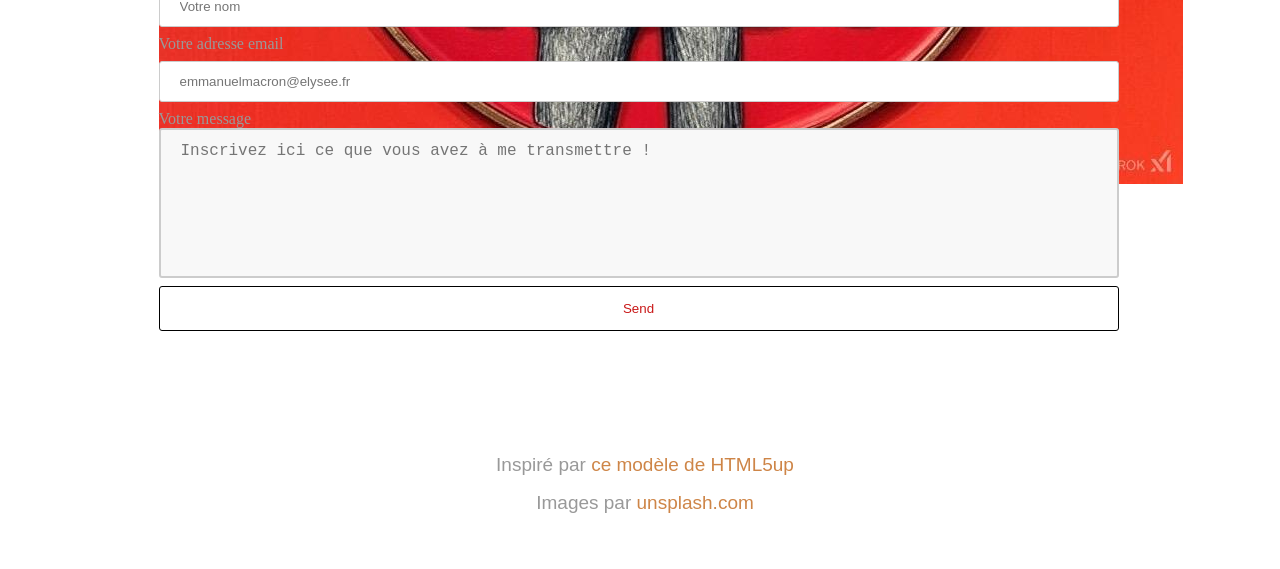
==== commit cd5aad61: "Batch update" ====
--- a/editable.html
+++ b/editable.html
@@ -32,7 +32,7 @@
         	$('.fancybox').fancybox();
         });
     </script>
-    <style class="silex-inline-styles">.body-initial {position: static; background-color: rgba(255,255,255,1);}.silex-id-1541607542031-10 {background-color: rgba(162,162,162,1); min-width: 960px; background-image: url(assas_facades_20190215_web_1_sur_7.jpg); background-size: cover; position: static; margin-top: -1px;}.silex-id-1541607542028-9 {min-height: 910px; position: relative; margin-left: auto; margin-right: auto; display: flex; align-items: center; justify-content: center; flex-direction: column;}.silex-id-1432759240091-29 {width: 275px; box-sizing: content-box; min-height: 88px; position: static;}.silex-id-1541607497060-8 {min-width: 960px; position: static; margin-top: -1px;}.silex-id-1541607497057-7 {min-height: 488px; position: relative; margin-left: auto; margin-right: auto;}.silex-id-1432759239878-27 {width: 960px; top: 82px; left: 0px; box-sizing: content-box; min-height: 270px; position: absolute;}.silex-id-1541607292783-6 {min-width: 960px; position: static; margin-top: -1px;}.silex-id-1541607292780-5 {min-height: 3258px; position: relative; margin-left: auto; margin-right: auto;}.silex-id-1432759239070-19 {width: 336px; top: 18px; left: 333px; box-sizing: content-box; background-color: transparent; min-height: 75px; position: absolute;}.silex-id-1432759238970-18 {width: 450px; top: 508px; left: 0px; box-sizing: content-box; background-color: transparent; min-height: 363px; position: absolute;}.silex-id-1432759238765-16 {width: 469px; top: 1633.375px; left: -1.5px; box-sizing: content-box; min-height: 156px; position: absolute;}.silex-id-1432759238460-13 {width: 449px; top: 2115.0625px; left: -2px; box-sizing: content-box; min-height: 127px; position: absolute;}.silex-id-1432759238155-10 {width: 451px; top: 97px; left: -1.5px; box-sizing: content-box; min-height: 156px; position: absolute;}.silex-id-1432759237849-7 {width: 449px; top: 250px; left: -1.5px; box-sizing: content-box; min-height: 127px; position: absolute;}.silex-id-1432759237748-6 {width: 450px; top: 883px; left: 0px; box-sizing: content-box; background-color: transparent; min-height: 363px; position: absolute;}.silex-id-1432759237541-4 {width: 450px; top: 2590px; left: -2px; box-sizing: content-box; min-height: 113px; position: absolute;}.silex-id-1432759237440-3 {width: 449px; top: 2882px; left: -1.5px; box-sizing: content-box; background-color: transparent; min-height: 363px; position: absolute;}.silex-id-1432759237239-1 {width: 449px; top: 232px; left: 0px; box-sizing: content-box; min-height: 80px; position: absolute;}.silex-id-1541607106753-3 {min-width: 960px; position: static; margin-top: -1px;}.silex-id-1541607106751-2 {min-height: 603px; position: relative; margin-left: auto; margin-right: auto;}.silex-id-1432761834390-33 {width: 614px; top: 16px; left: 10px; box-sizing: content-box; background-color: transparent; min-height: 128px; position: absolute;}.silex-id-1541607116447-4 {width: 960px; height: 419px; background-color: transparent; top: 155px; left: -1.5px; position: absolute;}.silex-id-1541607078776-1 {min-width: 960px; position: static; margin-top: -1px;}.silex-id-1541607078769-0 {min-height: 154px; position: relative; margin-left: auto; margin-right: auto;}.silex-id-1432759239473-23 {width: 830px; top: 29px; left: 70px; box-sizing: content-box; min-height: 95px; position: absolute;}.silex-id-1594642865322-2 {width: 603px; top: 352.4375px; left: 157.5px; box-sizing: content-box; min-height: 57px; position: absolute; border-radius: 10px 10px 10px 10px; border-width: 1px 1px 1px 1px; border-style: solid; border-color: rgba(206,133,71,1);}.silex-id-1736779192729-0 {width: 179px; height: 174px; position: absolute; top: 78px; left: 393px;}.silex-id-1736779989447-3 {width: 532px; min-height: 100px; background-color: transparent; position: absolute; top: 467px; left: 229px;}.silex-id-1736780525563-0 {width: 703px; box-sizing: content-box; min-height: 203px; position: static;}.silex-id-1736781944754-2 {width: 384px; height: 254px; position: absolute; top: -172px; left: -2px;}.silex-id-1736782159658-4 {width: 439px; height: 241px; position: absolute; top: 19px; left: -1.5px;}.silex-id-1736782337208-5 {width: 456px; height: 265px; position: absolute; top: 1368px; left: -1px;}.silex-id-1736782731079-6 {width: 451px; height: 258px; position: absolute; top: 1856.5625px; left: -2px;}.silex-id-1736782829213-7 {width: 400px; height: 241px; position: absolute; top: 2349.4375px; left: -1.5px;}.silex-id-1736783224948-0 {width: 454px; height: 264px; position: absolute; top: -14px; left: 0px;}@media only screen and (max-width: 480px) {.silex-id-1541607542031-10 {background-size: cover; top: 0px; left: 0px;}.silex-id-1541607542028-9 {min-height: 1149px;}.silex-id-1541607497060-8 {top: 1149px; left: 0px;}.silex-id-1541607497057-7 {min-height: 775px;}.silex-id-1541607292783-6 {top: 1924px; left: 0px;}.silex-id-1541607292780-5 {min-height: 3058px;}.silex-id-1541607106753-3 {top: 4982px; left: 0px;}.silex-id-1541607106751-2 {min-height: 753px;}}</style>
+    <style class="silex-inline-styles">.body-initial {position: static; background-color: rgba(255,255,255,1);}.silex-id-1541607542031-10 {background-color: rgba(162,162,162,1); min-width: 960px; background-image: url(assas_facades_20190215_web_1_sur_7.jpg); background-size: cover; position: static; margin-top: -1px;}.silex-id-1541607542028-9 {min-height: 910px; position: relative; margin-left: auto; margin-right: auto; display: flex; align-items: center; justify-content: center; flex-direction: column;}.silex-id-1432759240091-29 {width: 275px; box-sizing: content-box; min-height: 88px; position: static;}.silex-id-1541607497060-8 {min-width: 960px; position: static; margin-top: -1px;}.silex-id-1541607497057-7 {min-height: 488px; position: relative; margin-left: auto; margin-right: auto;}.silex-id-1432759239878-27 {width: 960px; top: 82px; left: 0px; box-sizing: content-box; min-height: 270px; position: absolute;}.silex-id-1541607292783-6 {min-width: 960px; position: static; margin-top: -1px;}.silex-id-1541607292780-5 {min-height: 3258px; position: relative; margin-left: auto; margin-right: auto;}.silex-id-1432759239070-19 {width: 336px; top: 18px; left: 333px; box-sizing: content-box; background-color: transparent; min-height: 75px; position: absolute;}.silex-id-1432759238970-18 {width: 450px; top: 296px; left: 242px; box-sizing: content-box; background-color: transparent; min-height: 363px; position: absolute;}.silex-id-1432759238765-16 {width: 469px; top: 1633.375px; left: -1.5px; box-sizing: content-box; min-height: 156px; position: absolute;}.silex-id-1432759238460-13 {width: 449px; top: 2115.0625px; left: -2px; box-sizing: content-box; min-height: 127px; position: absolute;}.silex-id-1432759238155-10 {width: 451px; top: 136px; left: -2px; box-sizing: content-box; min-height: 156px; position: absolute;}.silex-id-1432759237849-7 {width: 449px; top: 250px; left: -1.5px; box-sizing: content-box; min-height: 127px; position: absolute;}.silex-id-1432759237748-6 {width: 450px; top: 883px; left: 0px; box-sizing: content-box; background-color: transparent; min-height: 363px; position: absolute;}.silex-id-1432759237541-4 {width: 450px; top: 2590px; left: -2px; box-sizing: content-box; min-height: 113px; position: absolute;}.silex-id-1432759237440-3 {width: 449px; top: 2882px; left: -1.5px; box-sizing: content-box; background-color: transparent; min-height: 363px; position: absolute;}.silex-id-1432759237239-1 {width: 449px; top: 232px; left: 0px; box-sizing: content-box; min-height: 80px; position: absolute;}.silex-id-1541607106753-3 {min-width: 960px; position: static; margin-top: -1px;}.silex-id-1541607106751-2 {min-height: 603px; position: relative; margin-left: auto; margin-right: auto;}.silex-id-1432761834390-33 {width: 614px; top: 16px; left: 10px; box-sizing: content-box; background-color: transparent; min-height: 128px; position: absolute;}.silex-id-1541607116447-4 {width: 960px; height: 419px; background-color: transparent; top: 155px; left: -1.5px; position: absolute;}.silex-id-1541607078776-1 {min-width: 960px; position: static; margin-top: -1px;}.silex-id-1541607078769-0 {min-height: 154px; position: relative; margin-left: auto; margin-right: auto;}.silex-id-1432759239473-23 {width: 830px; top: 29px; left: 70px; box-sizing: content-box; min-height: 95px; position: absolute;}.silex-id-1594642865322-2 {width: 603px; top: 352.4375px; left: 157.5px; box-sizing: content-box; min-height: 57px; position: absolute; border-radius: 10px 10px 10px 10px; border-width: 1px 1px 1px 1px; border-style: solid; border-color: rgba(206,133,71,1);}.silex-id-1736779192729-0 {width: 179px; height: 174px; position: absolute; top: 78px; left: 393px;}.silex-id-1736779989447-3 {width: 532px; min-height: 100px; background-color: transparent; position: absolute; top: 467px; left: 229px;}.silex-id-1736780525563-0 {width: 703px; box-sizing: content-box; min-height: 203px; position: static;}.silex-id-1736781944754-2 {width: 384px; height: 254px; position: absolute; top: -172px; left: -2px;}.silex-id-1736782159658-4 {width: 439px; height: 241px; position: absolute; top: 19px; left: -1.5px;}.silex-id-1736782337208-5 {width: 456px; height: 265px; position: absolute; top: 1368px; left: -1px;}.silex-id-1736782731079-6 {width: 451px; height: 258px; position: absolute; top: 1856.5625px; left: -2px;}.silex-id-1736782829213-7 {width: 400px; height: 241px; position: absolute; top: 2349.4375px; left: -1.5px;}.silex-id-1736783224948-0 {width: 454px; height: 264px; position: absolute; top: -14px; left: 0px;}@media only screen and (max-width: 480px) {.silex-id-1541607542031-10 {background-size: cover; top: 0px; left: 0px;}.silex-id-1541607542028-9 {min-height: 1149px;}.silex-id-1541607497060-8 {top: 1149px; left: 0px;}.silex-id-1541607497057-7 {min-height: 775px;}.silex-id-1541607292783-6 {top: 1924px; left: 0px;}.silex-id-1541607292780-5 {min-height: 3058px;}.silex-id-1541607106753-3 {top: 4982px; left: 0px;}.silex-id-1541607106751-2 {min-height: 753px;}}</style>
 
 
 
@@ -131,18 +131,7 @@
 
 
 
-<section data-silex-type="container-element" class="container-element editable-style silex-id-1541607292783-6 section-element prevent-resizable" data-silex-id="silex-id-1541607292783-6" style=""><div data-silex-type="container-element" class="editable-style silex-id-1541607292780-5 container-element silex-element-content website-width" data-silex-id="silex-id-1541607292780-5" style=""><div data-silex-id="silex-id-1432759238970-18" data-silex-type="container-element" class="editable-style container-element silex-id-1432759238970-18 pic button" style="">
-
-
-                
-
-                
-            <div data-silex-id="silex-id-1432759238155-10" data-silex-type="text-element" class="editable-style text-element full-width silex-id-1432759238155-10" style="">
-                    <div class="silex-element-content normal">
-                        <p></p>
-                        <h2>Mémoire de M1</h2><h2><u><i>Le fact-checking : apparition, nécessité et limites</i></u></h2>
-                    </div>
-                </div><div data-silex-type="image-element" class="editable-style image-element silex-id-1736781944754-2 page-home paged-element" data-silex-id="silex-id-1736781944754-2" style=""><img src="who-flagging-misinformatione822ebc3aaa9f3ba3aa219cb9e6236f9bf2928378c2adc99b3d41fbbdfd20e98.jpg"></div></div><div data-silex-id="silex-id-1432759237748-6" data-silex-type="container-element" class="editable-style container-element silex-id-1432759237748-6 pic button" style="">
+<section data-silex-type="container-element" class="container-element editable-style silex-id-1541607292783-6 section-element prevent-resizable" data-silex-id="silex-id-1541607292783-6" style=""><div data-silex-type="container-element" class="editable-style silex-id-1541607292780-5 container-element silex-element-content website-width" data-silex-id="silex-id-1541607292780-5" style=""><div data-silex-id="silex-id-1432759237748-6" data-silex-type="container-element" class="editable-style container-element silex-id-1432759237748-6 pic button" style="">
 
 
                 
@@ -185,11 +174,22 @@
                         <p></p>
                         <h2>Réalisation d'un Business Plan</h2><h2>Simulation d'une plateforme de location de trottinettes électriques</h2>
                     </div>
-                </div><div data-silex-type="image-element" class="editable-style image-element silex-id-1736782337208-5 page-home paged-element" data-silex-id="silex-id-1736782337208-5" style=""><img src="WhatsApp%20Image%202024-10-14%20%C3%A0%2012.04.04_5130c6be.jpg"></div></div></section><section data-silex-type="container-element" class="container-element editable-style silex-id-1541607106753-3 section-element prevent-resizable" data-silex-id="silex-id-1541607106753-3"><div data-silex-type="container-element" class="editable-style silex-id-1541607106751-2 container-element silex-element-content website-width" data-silex-id="silex-id-1541607106751-2"><div data-silex-id="silex-id-1432761834390-33" data-silex-type="text-element" class="editable-style text-element silex-id-1432761834390-33 page-home paged-element" style="">
+                </div><div data-silex-type="image-element" class="editable-style image-element silex-id-1736782337208-5 page-home paged-element" data-silex-id="silex-id-1736782337208-5" style=""><img src="WhatsApp%20Image%202024-10-14%20%C3%A0%2012.04.04_5130c6be.jpg"></div><div data-silex-id="silex-id-1432759238970-18" data-silex-type="container-element" class="editable-style container-element silex-id-1432759238970-18 pic button" style="">
+
+
+                
+
+                
+            <div data-silex-type="image-element" class="editable-style image-element silex-id-1736781944754-2 page-home paged-element" data-silex-id="silex-id-1736781944754-2" style=""><img src="who-flagging-misinformatione822ebc3aaa9f3ba3aa219cb9e6236f9bf2928378c2adc99b3d41fbbdfd20e98.jpg"></div><div data-silex-id="silex-id-1432759238155-10" data-silex-type="text-element" class="editable-style text-element full-width silex-id-1432759238155-10" style="">
+                    <div class="silex-element-content normal">
+                        <p></p>
+                        <h2>Mémoire de M1</h2><h2><u><i>Le fact-checking : apparition, nécessité et limites</i></u></h2>
+                    </div>
+                </div></div></div></section><section data-silex-type="container-element" class="container-element editable-style silex-id-1541607106753-3 section-element prevent-resizable" data-silex-id="silex-id-1541607106753-3"><div data-silex-type="container-element" class="editable-style silex-id-1541607106751-2 container-element silex-element-content website-width" data-silex-id="silex-id-1541607106751-2"><div data-silex-id="silex-id-1432761834390-33" data-silex-type="text-element" class="editable-style text-element silex-id-1432761834390-33 page-home paged-element" style="">
             <div class="silex-element-content normal">
                 <h2>Contactez moi pour obtenir plus d'information sur mon projet professionnel !<br></h2>
             </div>
-        </div><div data-silex-type="html-element" class="editable-style silex-id-1541607116447-4 html-element silex-component silex-component-form silex-use-height-not-minheight" data-silex-id="silex-id-1541607116447-4" style=""><div class="silex-element-content"><form id="id_1736783840051_462" action="https://formspree.io/josselin.lucke@etudiants.u-paris2.fr" method="POST">
+        </div><div data-silex-type="html-element" class="editable-style silex-id-1541607116447-4 html-element silex-component silex-component-form silex-use-height-not-minheight" data-silex-id="silex-id-1541607116447-4" style=""><div class="silex-element-content"><form id="id_1736785155759_202" action="https://formspree.io/josselin.lucke@etudiants.u-paris2.fr" method="POST">
   
   <div>
     <label for="field1">Nom</label>
@@ -210,7 +210,7 @@
   
   <input type="submit" value="Send">
 </form>
-<style>#id_1736783840051_462 input[type=text], select {width: 100%; padding: 12px 20px; margin: 8px 0; display: inline-block; border: 1px solid #ccc; border-radius: 3px; box-sizing: border-box;}#id_1736783840051_462 input[type=submit] {width: 100%; background-color: #ffffff; color: #c91818; padding: 14px 20px; margin: 8px 0; border: 1px solid #000000; border-radius: 3px; cursor: pointer;}#id_1736783840051_462 label {color: #999999;}#id_1736783840051_462 .fill-vertical {flex: 1 1 auto; display: flex; flex-direction: column;}#id_1736783840051_462 .fill-vertical textarea {flex: 1 1 auto; width: 100%; height: 150px; padding: 12px 20px; box-sizing: border-box; border: 2px solid #ccc; border-radius: 3px; background-color: #f8f8f8; font-size: 16px; resize: none;}#id_1736783840051_462 {border-radius: 3px; display: flex; flex-direction: column; justify-content: space-between; height: 100%;}</style>
+<style>#id_1736785155759_202 input[type=text], select {width: 100%; padding: 12px 20px; margin: 8px 0; display: inline-block; border: 1px solid #ccc; border-radius: 3px; box-sizing: border-box;}#id_1736785155759_202 input[type=submit] {width: 100%; background-color: #ffffff; color: #c91818; padding: 14px 20px; margin: 8px 0; border: 1px solid #000000; border-radius: 3px; cursor: pointer;}#id_1736785155759_202 label {color: #999999;}#id_1736785155759_202 .fill-vertical {flex: 1 1 auto; display: flex; flex-direction: column;}#id_1736785155759_202 .fill-vertical textarea {flex: 1 1 auto; width: 100%; height: 150px; padding: 12px 20px; box-sizing: border-box; border: 2px solid #ccc; border-radius: 3px; background-color: #f8f8f8; font-size: 16px; resize: none;}#id_1736785155759_202 {border-radius: 3px; display: flex; flex-direction: column; justify-content: space-between; height: 100%;}</style>
 
 </div></div></div></section><footer data-silex-type="container-element" class="container-element editable-style silex-id-1541607078776-1 section-element prevent-resizable" data-silex-id="silex-id-1541607078776-1" style=""><div data-silex-type="container-element" class="editable-style silex-id-1541607078769-0 container-element silex-element-content website-width" data-silex-id="silex-id-1541607078769-0"><div data-silex-id="silex-id-1432759239473-23" data-silex-type="text-element" class="editable-style text-element silex-id-1432759239473-23 text-style-2 centered-text" style="">
             <div class="silex-element-content normal">
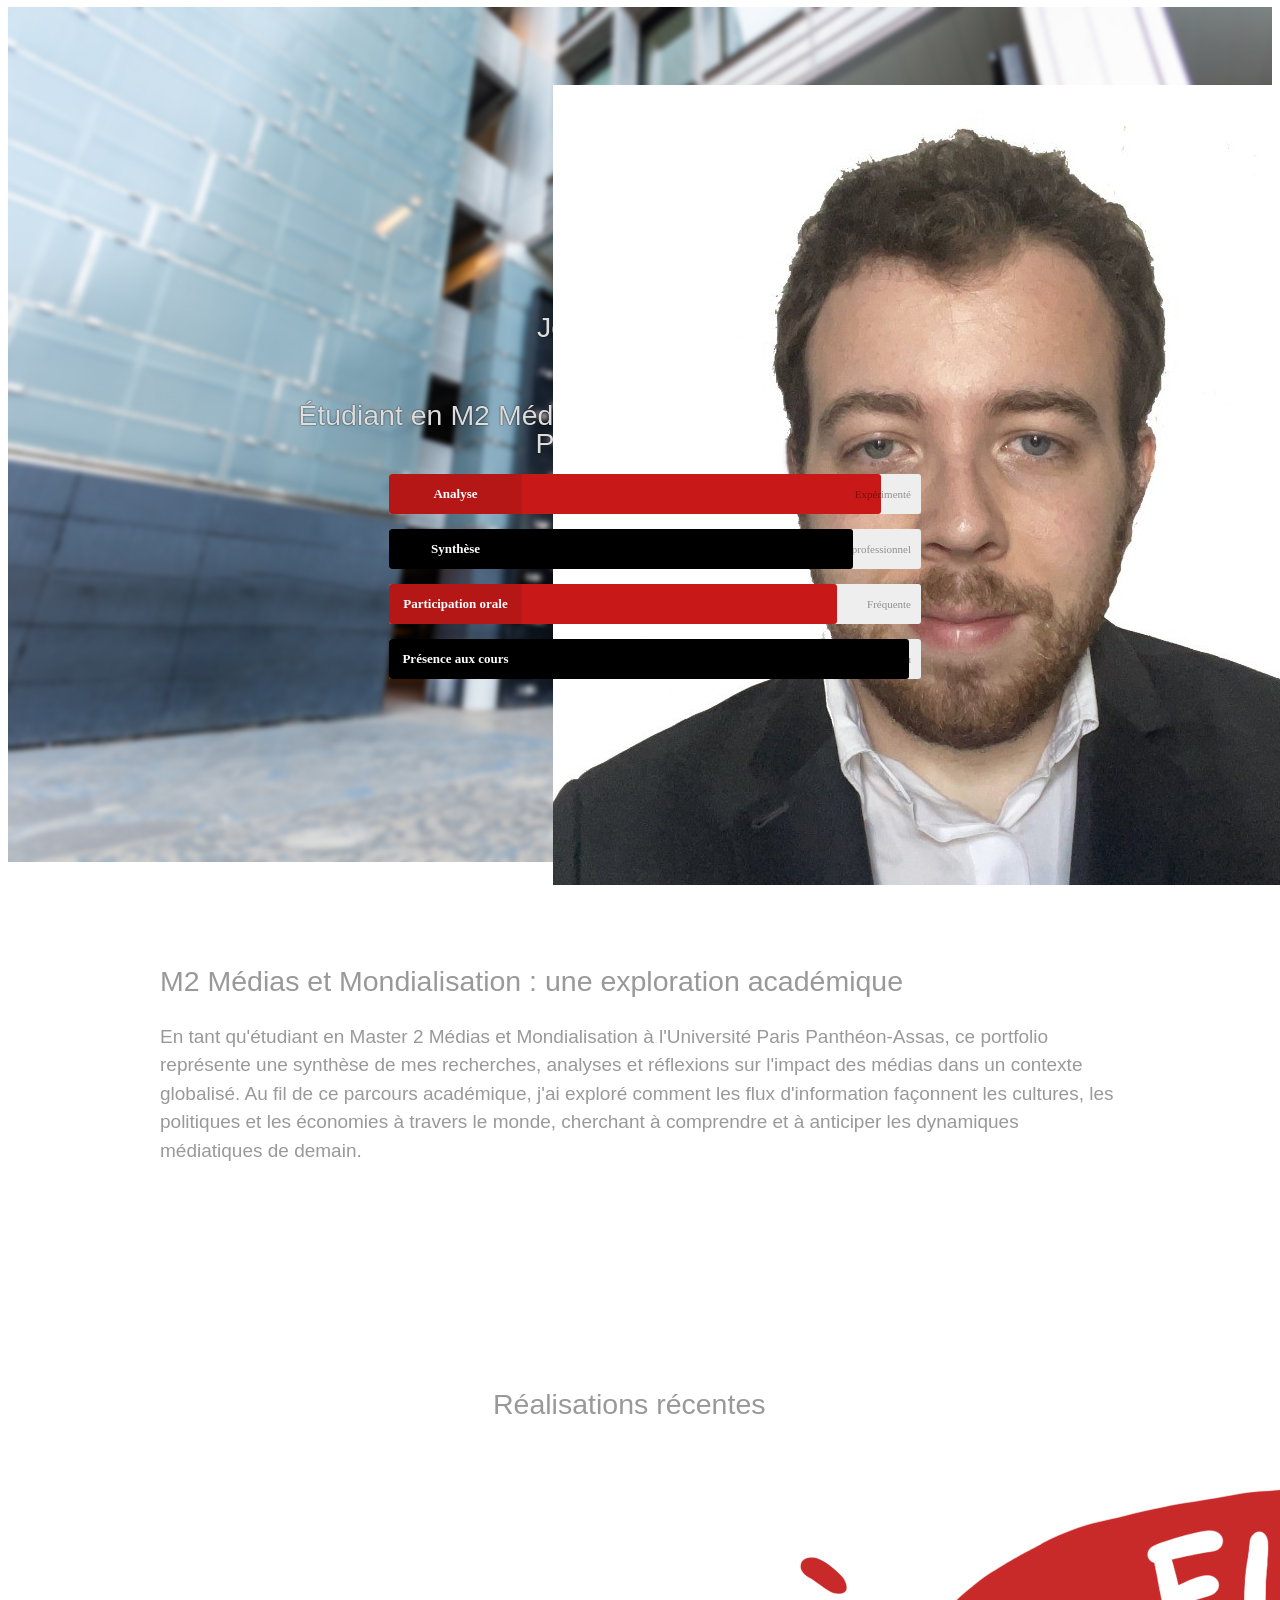
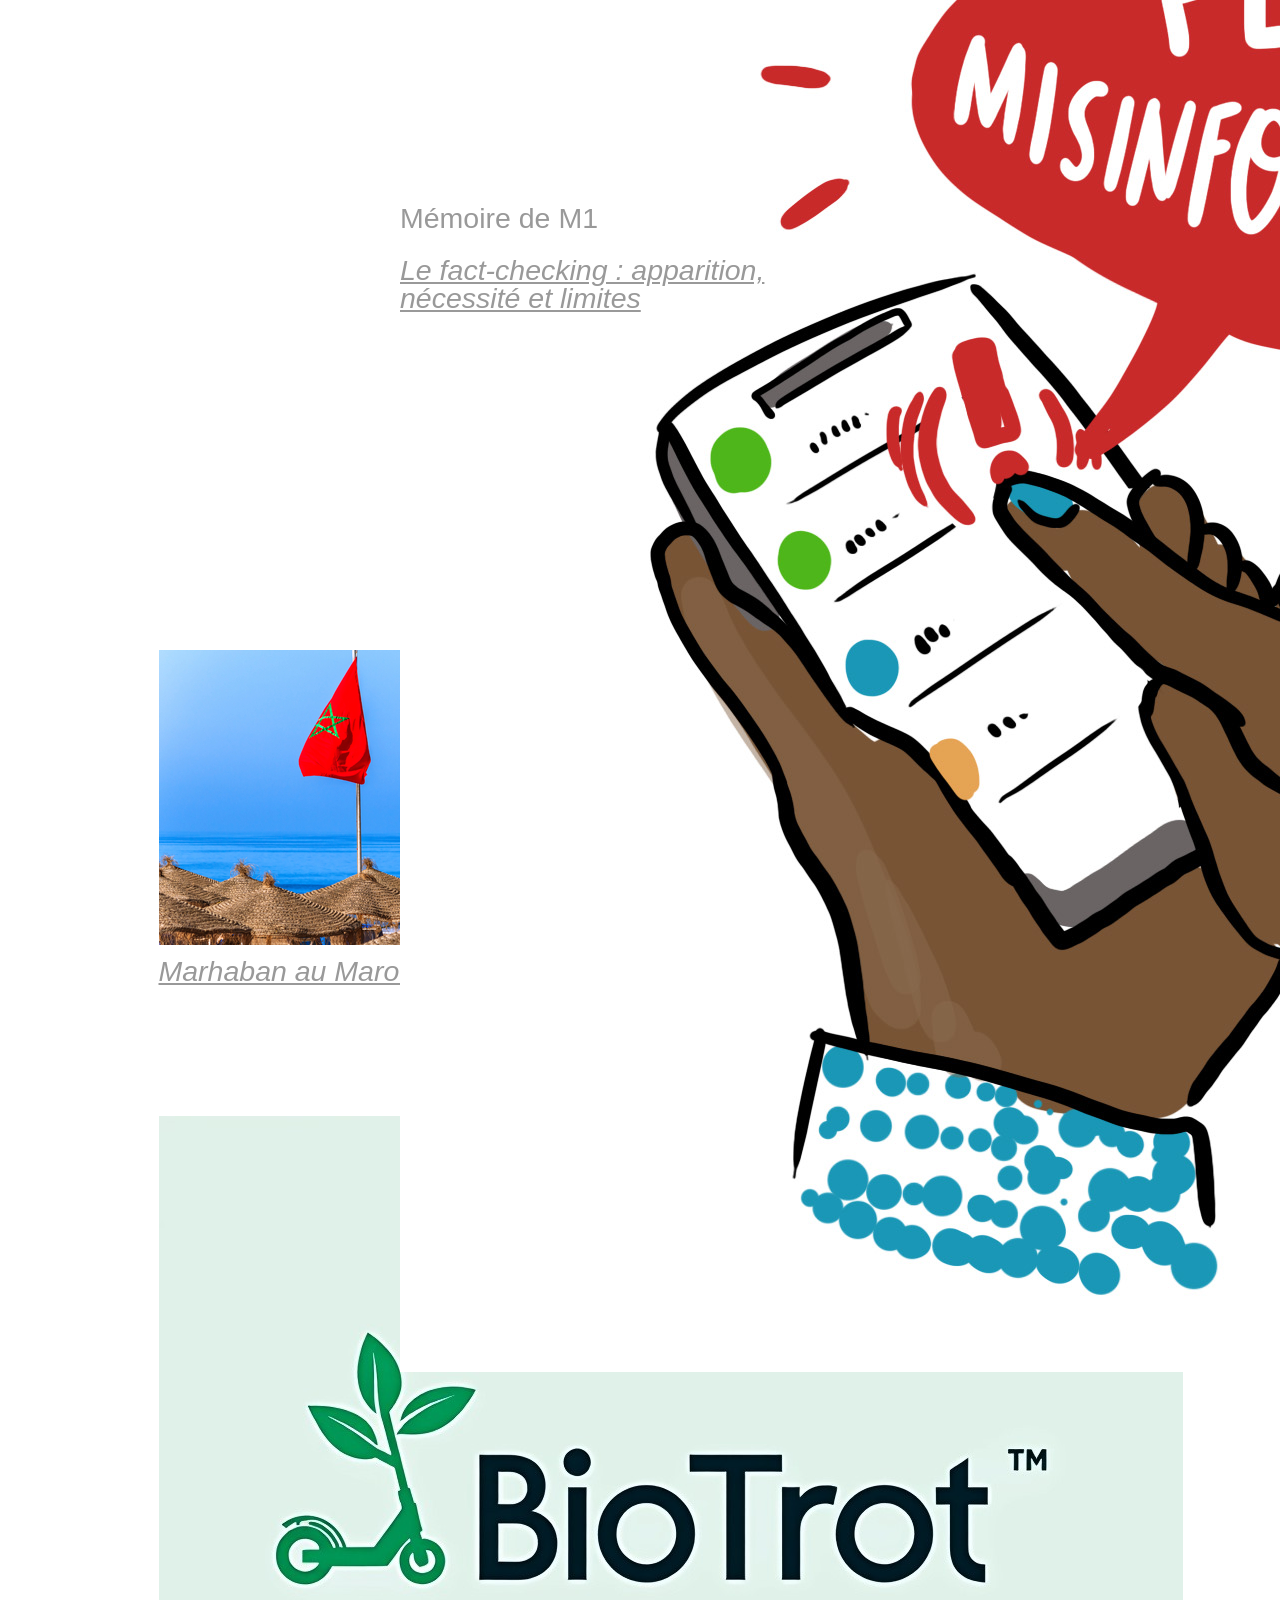
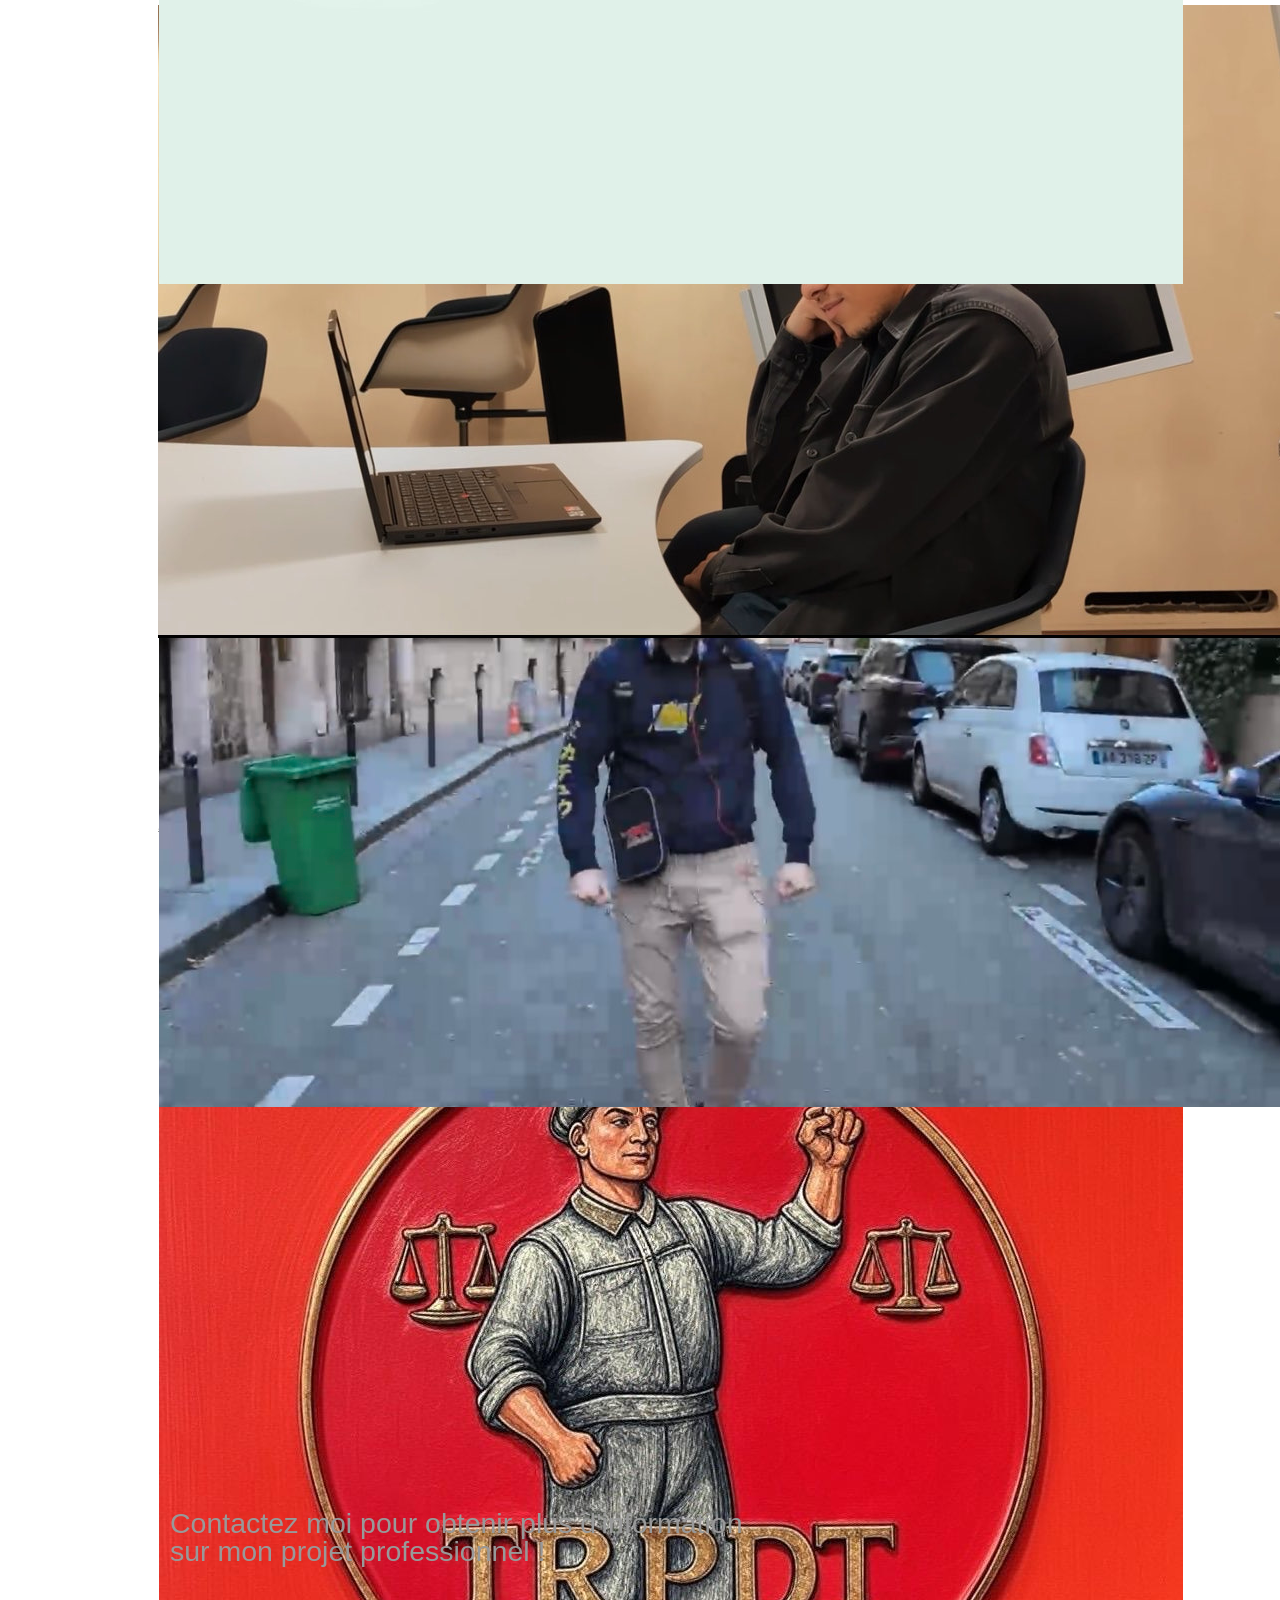
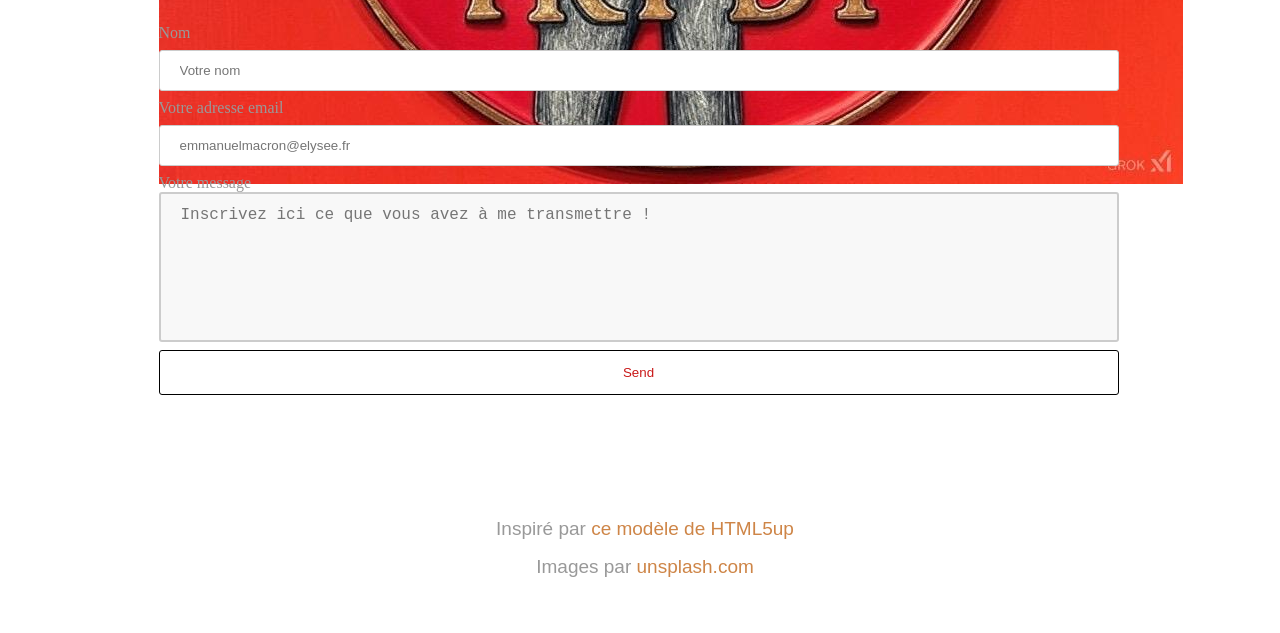
==== commit f73cfdc2: "Batch update" ====
--- a/editable.html
+++ b/editable.html
@@ -32,26 +32,26 @@
         	$('.fancybox').fancybox();
         });
     </script>
-    <style class="silex-inline-styles">.body-initial {position: static; background-color: rgba(255,255,255,1);}.silex-id-1541607542031-10 {background-color: rgba(162,162,162,1); min-width: 960px; background-image: url(assas_facades_20190215_web_1_sur_7.jpg); background-size: cover; position: static; margin-top: -1px;}.silex-id-1541607542028-9 {min-height: 910px; position: relative; margin-left: auto; margin-right: auto; display: flex; align-items: center; justify-content: center; flex-direction: column;}.silex-id-1432759240091-29 {width: 275px; box-sizing: content-box; min-height: 88px; position: static;}.silex-id-1541607497060-8 {min-width: 960px; position: static; margin-top: -1px;}.silex-id-1541607497057-7 {min-height: 488px; position: relative; margin-left: auto; margin-right: auto;}.silex-id-1432759239878-27 {width: 960px; top: 82px; left: 0px; box-sizing: content-box; min-height: 270px; position: absolute;}.silex-id-1541607292783-6 {min-width: 960px; position: static; margin-top: -1px;}.silex-id-1541607292780-5 {min-height: 3258px; position: relative; margin-left: auto; margin-right: auto;}.silex-id-1432759239070-19 {width: 336px; top: 18px; left: 333px; box-sizing: content-box; background-color: transparent; min-height: 75px; position: absolute;}.silex-id-1432759238970-18 {width: 450px; top: 296px; left: 242px; box-sizing: content-box; background-color: transparent; min-height: 363px; position: absolute;}.silex-id-1432759238765-16 {width: 469px; top: 1633.375px; left: -1.5px; box-sizing: content-box; min-height: 156px; position: absolute;}.silex-id-1432759238460-13 {width: 449px; top: 2115.0625px; left: -2px; box-sizing: content-box; min-height: 127px; position: absolute;}.silex-id-1432759238155-10 {width: 451px; top: 136px; left: -2px; box-sizing: content-box; min-height: 156px; position: absolute;}.silex-id-1432759237849-7 {width: 449px; top: 250px; left: -1.5px; box-sizing: content-box; min-height: 127px; position: absolute;}.silex-id-1432759237748-6 {width: 450px; top: 883px; left: 0px; box-sizing: content-box; background-color: transparent; min-height: 363px; position: absolute;}.silex-id-1432759237541-4 {width: 450px; top: 2590px; left: -2px; box-sizing: content-box; min-height: 113px; position: absolute;}.silex-id-1432759237440-3 {width: 449px; top: 2882px; left: -1.5px; box-sizing: content-box; background-color: transparent; min-height: 363px; position: absolute;}.silex-id-1432759237239-1 {width: 449px; top: 232px; left: 0px; box-sizing: content-box; min-height: 80px; position: absolute;}.silex-id-1541607106753-3 {min-width: 960px; position: static; margin-top: -1px;}.silex-id-1541607106751-2 {min-height: 603px; position: relative; margin-left: auto; margin-right: auto;}.silex-id-1432761834390-33 {width: 614px; top: 16px; left: 10px; box-sizing: content-box; background-color: transparent; min-height: 128px; position: absolute;}.silex-id-1541607116447-4 {width: 960px; height: 419px; background-color: transparent; top: 155px; left: -1.5px; position: absolute;}.silex-id-1541607078776-1 {min-width: 960px; position: static; margin-top: -1px;}.silex-id-1541607078769-0 {min-height: 154px; position: relative; margin-left: auto; margin-right: auto;}.silex-id-1432759239473-23 {width: 830px; top: 29px; left: 70px; box-sizing: content-box; min-height: 95px; position: absolute;}.silex-id-1594642865322-2 {width: 603px; top: 352.4375px; left: 157.5px; box-sizing: content-box; min-height: 57px; position: absolute; border-radius: 10px 10px 10px 10px; border-width: 1px 1px 1px 1px; border-style: solid; border-color: rgba(206,133,71,1);}.silex-id-1736779192729-0 {width: 179px; height: 174px; position: absolute; top: 78px; left: 393px;}.silex-id-1736779989447-3 {width: 532px; min-height: 100px; background-color: transparent; position: absolute; top: 467px; left: 229px;}.silex-id-1736780525563-0 {width: 703px; box-sizing: content-box; min-height: 203px; position: static;}.silex-id-1736781944754-2 {width: 384px; height: 254px; position: absolute; top: -172px; left: -2px;}.silex-id-1736782159658-4 {width: 439px; height: 241px; position: absolute; top: 19px; left: -1.5px;}.silex-id-1736782337208-5 {width: 456px; height: 265px; position: absolute; top: 1368px; left: -1px;}.silex-id-1736782731079-6 {width: 451px; height: 258px; position: absolute; top: 1856.5625px; left: -2px;}.silex-id-1736782829213-7 {width: 400px; height: 241px; position: absolute; top: 2349.4375px; left: -1.5px;}.silex-id-1736783224948-0 {width: 454px; height: 264px; position: absolute; top: -14px; left: 0px;}@media only screen and (max-width: 480px) {.silex-id-1541607542031-10 {background-size: cover; top: 0px; left: 0px;}.silex-id-1541607542028-9 {min-height: 1149px;}.silex-id-1541607497060-8 {top: 1149px; left: 0px;}.silex-id-1541607497057-7 {min-height: 775px;}.silex-id-1541607292783-6 {top: 1924px; left: 0px;}.silex-id-1541607292780-5 {min-height: 3058px;}.silex-id-1541607106753-3 {top: 4982px; left: 0px;}.silex-id-1541607106751-2 {min-height: 753px;}}</style>
-
-
-
-
-
-
-
-
-
-    
-
-
-    
-<meta name="viewport" content="width=device-width, initial-scale=1"><style class="silex-style-settings">.website-width {width: 960px;}@media (min-width: 481px) {.silex-editor {min-width: 1160px;}}</style><style class="silex-prodotype-style" data-style-id="all-style">h1 {font-weight: normal; color: #DDDDDD; text-align: center;}h2 {font-weight: normal; color: #999999; text-align: left;}.text-element > .silex-element-content {font-family: 'Roboto', sans-serif; font-size: 19px; color: #999999; text-align: justify; line-height: 1;}a {color: #ce8547; text-decoration: none;}[data-silex-href] {color: #ce8547; text-decoration: none;}@media only screen and (max-width: 480px) {h1 {color: #666666;}h2 {text-align: center;}.text-element > .silex-element-content {font-size: 160%; color: #666666;}}</style><style class="silex-prodotype-style" data-style-id="centered-text">.centered-text.text-element > .silex-element-content {text-align: center;}</style><style class="silex-prodotype-style" data-style-id="style-button-text-box">.style-button-text-box.text-element > .silex-element-content {text-align: center;}</style><link href="https://fonts.googleapis.com/css2?family=Playwrite+AU+SA" rel="stylesheet" class="silex-custom-font"><meta property="description" content="Portfolio de Josselin LUCKÉ (M2 M&amp;M)"><meta property="twitter:card" content="summary"><meta property="twitter:site" content="@j0ssel1"><!-- Silex HEAD tag do not remove --><link rel="stylesheet" href="fancybox/source/jquery.fancybox.css?v=2.1.5" type="text/css" media="screen" />
+    <style class="silex-inline-styles">.body-initial {position: static; background-color: rgba(255,255,255,1);}.silex-id-1541607542031-10 {background-color: rgba(162,162,162,1); min-width: 960px; background-image: url(assas_facades_20190215_web_1_sur_7.jpg); background-size: cover; position: static; margin-top: -1px;}.silex-id-1541607542028-9 {min-height: 910px; position: relative; margin-left: auto; margin-right: auto; display: flex; align-items: center; justify-content: center; flex-direction: column;}.silex-id-1432759240091-29 {width: 275px; box-sizing: content-box; min-height: 88px; position: static;}.silex-id-1541607497060-8 {min-width: 960px; position: static; margin-top: -1px;}.silex-id-1541607497057-7 {min-height: 488px; position: relative; margin-left: auto; margin-right: auto;}.silex-id-1432759239878-27 {width: 960px; top: 82px; left: 0px; box-sizing: content-box; min-height: 270px; position: absolute;}.silex-id-1541607292783-6 {min-width: 960px; position: static; margin-top: -1px;}.silex-id-1541607292780-5 {min-height: 3322px; position: relative; margin-left: auto; margin-right: auto;}.silex-id-1432759239070-19 {width: 336px; top: 18px; left: 333px; box-sizing: content-box; background-color: transparent; min-height: 75px; position: absolute;}.silex-id-1432759238970-18 {width: 450px; top: 296px; left: 242px; box-sizing: content-box; background-color: transparent; min-height: 363px; position: absolute;}.silex-id-1432759238765-16 {width: 469px; top: 1633.375px; left: -1.5px; box-sizing: content-box; min-height: 156px; position: absolute;}.silex-id-1432759238460-13 {width: 449px; top: 2115.0625px; left: -2px; box-sizing: content-box; min-height: 127px; position: absolute;}.silex-id-1432759238155-10 {width: 451px; top: 136px; left: -2px; box-sizing: content-box; min-height: 156px; position: absolute;}.silex-id-1432759237849-7 {width: 449px; top: 250px; left: -1.5px; box-sizing: content-box; min-height: 127px; position: absolute;}.silex-id-1432759237748-6 {width: 450px; top: 883px; left: 0px; box-sizing: content-box; background-color: transparent; min-height: 363px; position: absolute;}.silex-id-1432759237541-4 {width: 450px; top: 2590px; left: -2px; box-sizing: content-box; min-height: 113px; position: absolute;}.silex-id-1432759237440-3 {width: 449px; top: 2882px; left: -1.5px; box-sizing: content-box; background-color: transparent; min-height: 363px; position: absolute;}.silex-id-1432759237239-1 {width: 449px; top: 232px; left: 0px; box-sizing: content-box; min-height: 80px; position: absolute;}.silex-id-1541607106753-3 {min-width: 960px; position: static; margin-top: -1px;}.silex-id-1541607106751-2 {min-height: 603px; position: relative; margin-left: auto; margin-right: auto;}.silex-id-1432761834390-33 {width: 614px; top: 16px; left: 10px; box-sizing: content-box; background-color: transparent; min-height: 128px; position: absolute;}.silex-id-1541607116447-4 {width: 960px; height: 419px; background-color: transparent; top: 155px; left: -1.5px; position: absolute;}.silex-id-1541607078776-1 {min-width: 960px; position: static; margin-top: -1px;}.silex-id-1541607078769-0 {min-height: 154px; position: relative; margin-left: auto; margin-right: auto;}.silex-id-1432759239473-23 {width: 830px; top: 29px; left: 70px; box-sizing: content-box; min-height: 95px; position: absolute;}.silex-id-1736779192729-0 {width: 179px; height: 174px; position: absolute; top: 78px; left: 393px;}.silex-id-1736779989447-3 {width: 532px; min-height: 100px; background-color: transparent; position: absolute; top: 467px; left: 229px;}.silex-id-1736780525563-0 {width: 703px; box-sizing: content-box; min-height: 203px; position: static;}.silex-id-1736781944754-2 {width: 384px; height: 254px; position: absolute; top: -172px; left: -2px;}.silex-id-1736782159658-4 {width: 439px; height: 241px; position: absolute; top: 19px; left: -1.5px;}.silex-id-1736782337208-5 {width: 456px; height: 265px; position: absolute; top: 1368px; left: -1px;}.silex-id-1736782731079-6 {width: 451px; height: 258px; position: absolute; top: 1856.5625px; left: -2px;}.silex-id-1736782829213-7 {width: 400px; height: 241px; position: absolute; top: 2349.4375px; left: -1.5px;}.silex-id-1736783224948-0 {width: 454px; height: 264px; position: absolute; top: -14px; left: 0px;}@media only screen and (max-width: 480px) {.silex-id-1541607542031-10 {background-size: cover; top: 0px; left: 0px;}.silex-id-1541607542028-9 {min-height: 1149px;}.silex-id-1541607497060-8 {top: 1149px; left: 0px;}.silex-id-1541607497057-7 {min-height: 775px;}.silex-id-1541607292783-6 {top: 1924px; left: 0px;}.silex-id-1541607292780-5 {min-height: 3058px;}.silex-id-1541607106753-3 {top: 4982px; left: 0px;}.silex-id-1541607106751-2 {min-height: 753px;}}</style>
+
+
+
+
+
+
+
+
+
+    
+
+
+    
+<style class="silex-style-settings">.website-width {width: 960px;}@media (min-width: 481px) {.silex-editor {min-width: 1160px;}}</style><style class="silex-prodotype-style" data-style-id="all-style">h1 {font-weight: normal; color: #DDDDDD; text-align: center;}h2 {font-weight: normal; color: #999999; text-align: left;}.text-element > .silex-element-content {font-family: 'Roboto', sans-serif; font-size: 19px; color: #999999; text-align: justify; line-height: 1;}a {color: #ce8547; text-decoration: none;}[data-silex-href] {color: #ce8547; text-decoration: none;}@media only screen and (max-width: 480px) {h1 {color: #666666;}h2 {text-align: center;}.text-element > .silex-element-content {font-size: 160%; color: #666666;}}</style><style class="silex-prodotype-style" data-style-id="centered-text">.centered-text.text-element > .silex-element-content {text-align: center;}</style><style class="silex-prodotype-style" data-style-id="style-button-text-box">.style-button-text-box.text-element > .silex-element-content {text-align: center;}</style><link href="https://fonts.googleapis.com/css2?family=Playwrite+AU+SA" rel="stylesheet" class="silex-custom-font"><meta property="description" content="Portfolio de Josselin LUCKÉ (M2 M&amp;M)"><meta property="twitter:card" content="summary"><meta property="twitter:site" content="@j0ssel1"><!-- Silex HEAD tag do not remove --><link rel="stylesheet" href="fancybox/source/jquery.fancybox.css?v=2.1.5" type="text/css" media="screen" />
 <script src="fancybox/source/jquery.fancybox.pack.js?v=2.1.5"></script>
 <!-- End of Silex HEAD tag do not remove --></head>
 
 
-<body data-silex-id="body-initial" data-silex-type="container-element" class="all-style enable-mobile prevent-resizable prevent-selectable editable-style body-initial vsc-initialized silex-runtime" style=""><section data-silex-type="container-element" class="container-element editable-style silex-id-1541607542031-10 section-element prevent-resizable" data-silex-id="silex-id-1541607542031-10" style=""><div data-silex-type="container-element" class="editable-style silex-id-1541607542028-9 container-element silex-element-content website-width hero" data-silex-id="silex-id-1541607542028-9" style=""><div data-silex-id="silex-id-1432759240091-29" data-silex-type="text-element" class="editable-style text-element silex-id-1432759240091-29 text-shadow" style="">
+<body data-silex-id="body-initial" data-silex-type="container-element" class="all-style prevent-resizable prevent-selectable editable-style body-initial vsc-initialized silex-runtime" style=""><section data-silex-type="container-element" class="container-element editable-style silex-id-1541607542031-10 section-element prevent-resizable" data-silex-id="silex-id-1541607542031-10" style=""><div data-silex-type="container-element" class="editable-style silex-id-1541607542028-9 container-element silex-element-content website-width hero" data-silex-id="silex-id-1541607542028-9" style=""><div data-silex-id="silex-id-1432759240091-29" data-silex-type="text-element" class="editable-style text-element silex-id-1432759240091-29 text-shadow" style="">
             <div class="silex-element-content normal"><h1>Josselin LUCKÉ</h1></div>
         </div><div data-silex-type="text-element" class="editable-style text-element silex-id-1736780525563-0 page-home paged-element text-shadow" data-silex-id="silex-id-1736780525563-0" title="" style=""><div class="silex-element-content normal"><h1>Étudiant en M2 Médias et Mondialisation à l'Université Panthéon-Assas</h1></div></div><div data-silex-type="image-element" class="editable-style image-element silex-id-1736779192729-0 page-home paged-element" data-silex-id="silex-id-1736779192729-0" style=""><img src="1730659359628.jpeg"></div><div data-silex-type="html-element" class="editable-style html-element silex-id-1736779989447-3 page-home paged-element silex-component-skill-bars" data-silex-id="silex-id-1736779989447-3" style=""><div class="silex-element-content">
   <div class="skillbar clearfix " data-percent="90%">
@@ -101,8 +101,7 @@
                         <br>
                     
                 </div>
-            </div><div data-silex-type="text-element" class="editable-style text-element silex-id-1594642865322-2 style-button-text-box" data-silex-id="silex-id-1594642865322-2" style=""><div class="silex-element-content normal"><a href="#!page-home" class="page-link-active">
-                        </a><p>Consultez également mon LinkedIn !</p></div></div></div></section>
+            </div></div></section>
 
     
 
@@ -189,7 +188,7 @@
             <div class="silex-element-content normal">
                 <h2>Contactez moi pour obtenir plus d'information sur mon projet professionnel !<br></h2>
             </div>
-        </div><div data-silex-type="html-element" class="editable-style silex-id-1541607116447-4 html-element silex-component silex-component-form silex-use-height-not-minheight" data-silex-id="silex-id-1541607116447-4" style=""><div class="silex-element-content"><form id="id_1736785155759_202" action="https://formspree.io/josselin.lucke@etudiants.u-paris2.fr" method="POST">
+        </div><div data-silex-type="html-element" class="editable-style silex-id-1541607116447-4 html-element silex-component silex-component-form silex-use-height-not-minheight" data-silex-id="silex-id-1541607116447-4" style=""><div class="silex-element-content"><form id="id_1736786281546_245" action="https://formspree.io/josselin.lucke@etudiants.u-paris2.fr" method="POST">
   
   <div>
     <label for="field1">Nom</label>
@@ -210,7 +209,7 @@
   
   <input type="submit" value="Send">
 </form>
-<style>#id_1736785155759_202 input[type=text], select {width: 100%; padding: 12px 20px; margin: 8px 0; display: inline-block; border: 1px solid #ccc; border-radius: 3px; box-sizing: border-box;}#id_1736785155759_202 input[type=submit] {width: 100%; background-color: #ffffff; color: #c91818; padding: 14px 20px; margin: 8px 0; border: 1px solid #000000; border-radius: 3px; cursor: pointer;}#id_1736785155759_202 label {color: #999999;}#id_1736785155759_202 .fill-vertical {flex: 1 1 auto; display: flex; flex-direction: column;}#id_1736785155759_202 .fill-vertical textarea {flex: 1 1 auto; width: 100%; height: 150px; padding: 12px 20px; box-sizing: border-box; border: 2px solid #ccc; border-radius: 3px; background-color: #f8f8f8; font-size: 16px; resize: none;}#id_1736785155759_202 {border-radius: 3px; display: flex; flex-direction: column; justify-content: space-between; height: 100%;}</style>
+<style>#id_1736786281546_245 input[type=text], select {width: 100%; padding: 12px 20px; margin: 8px 0; display: inline-block; border: 1px solid #ccc; border-radius: 3px; box-sizing: border-box;}#id_1736786281546_245 input[type=submit] {width: 100%; background-color: #ffffff; color: #c91818; padding: 14px 20px; margin: 8px 0; border: 1px solid #000000; border-radius: 3px; cursor: pointer;}#id_1736786281546_245 label {color: #999999;}#id_1736786281546_245 .fill-vertical {flex: 1 1 auto; display: flex; flex-direction: column;}#id_1736786281546_245 .fill-vertical textarea {flex: 1 1 auto; width: 100%; height: 150px; padding: 12px 20px; box-sizing: border-box; border: 2px solid #ccc; border-radius: 3px; background-color: #f8f8f8; font-size: 16px; resize: none;}#id_1736786281546_245 {border-radius: 3px; display: flex; flex-direction: column; justify-content: space-between; height: 100%;}</style>
 
 </div></div></div></section><footer data-silex-type="container-element" class="container-element editable-style silex-id-1541607078776-1 section-element prevent-resizable" data-silex-id="silex-id-1541607078776-1" style=""><div data-silex-type="container-element" class="editable-style silex-id-1541607078769-0 container-element silex-element-content website-width" data-silex-id="silex-id-1541607078769-0"><div data-silex-id="silex-id-1432759239473-23" data-silex-type="text-element" class="editable-style text-element silex-id-1432759239473-23 text-style-2 centered-text" style="">
             <div class="silex-element-content normal">
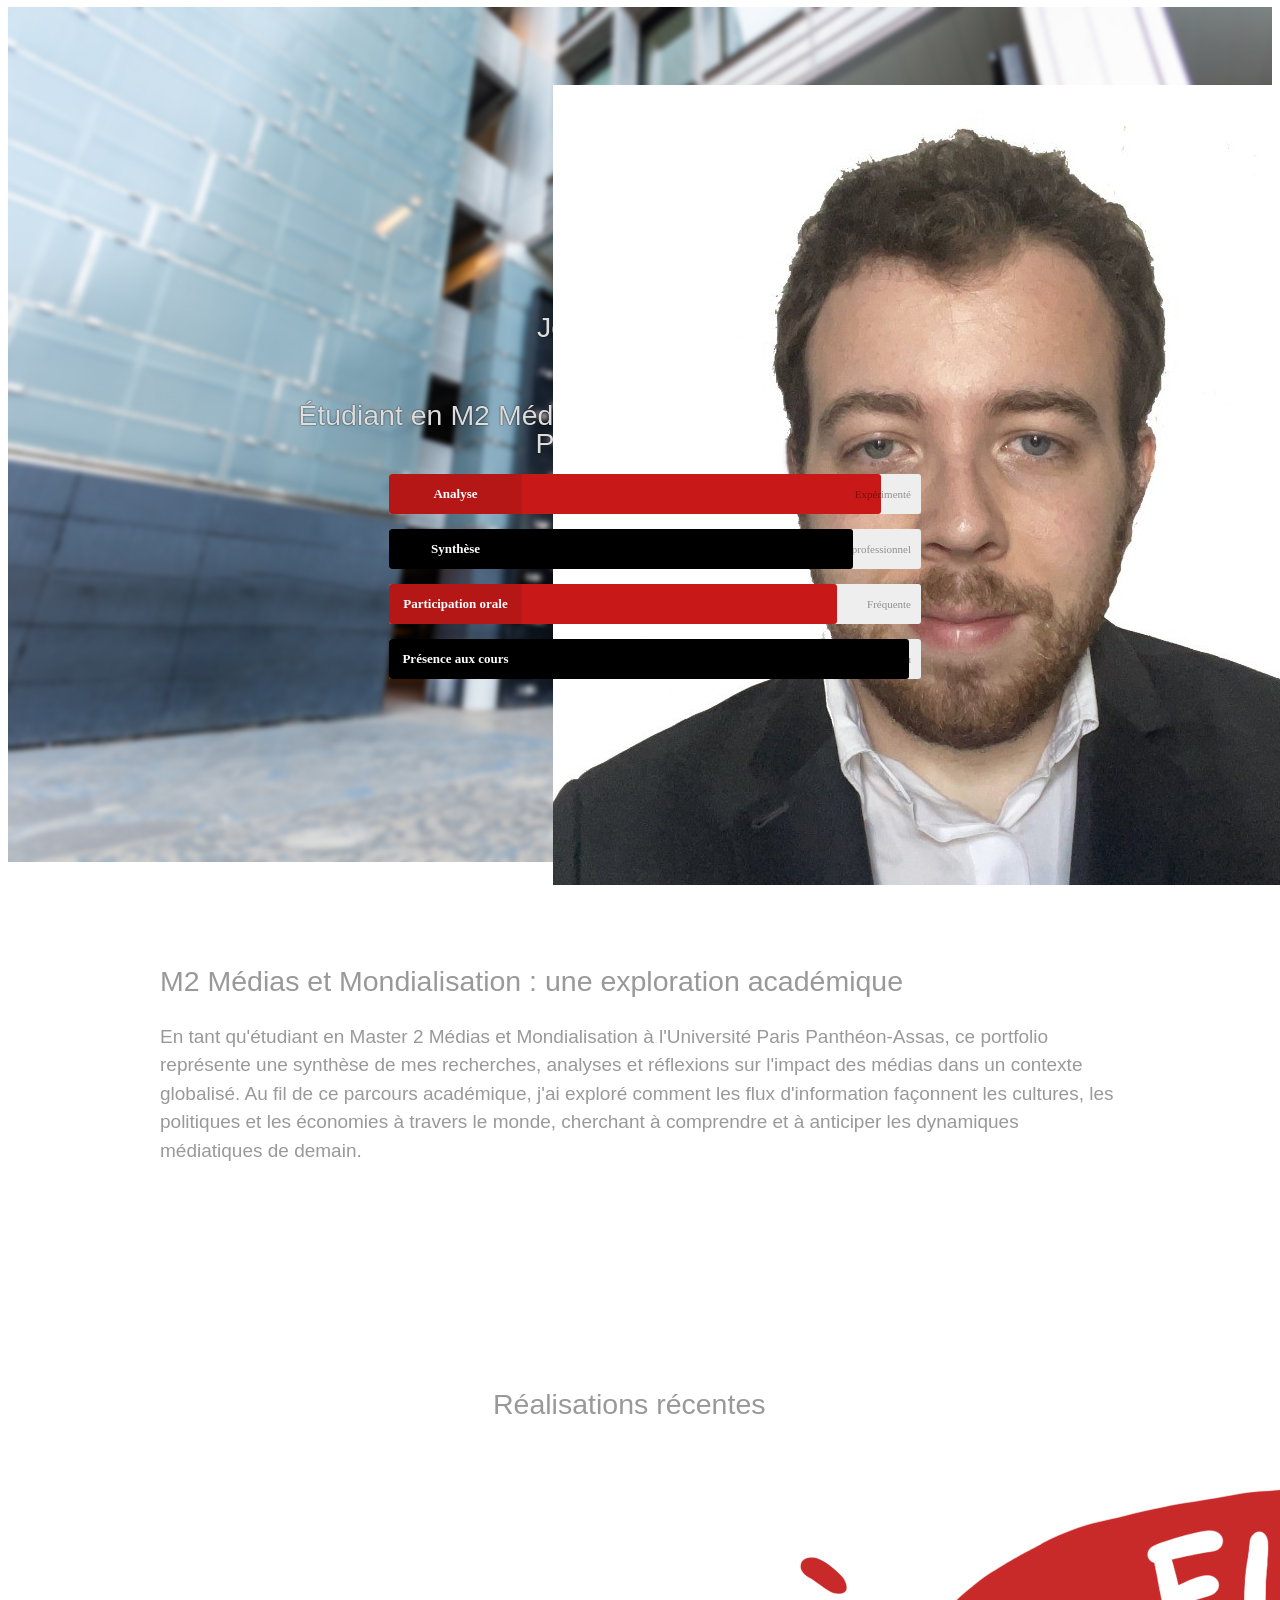
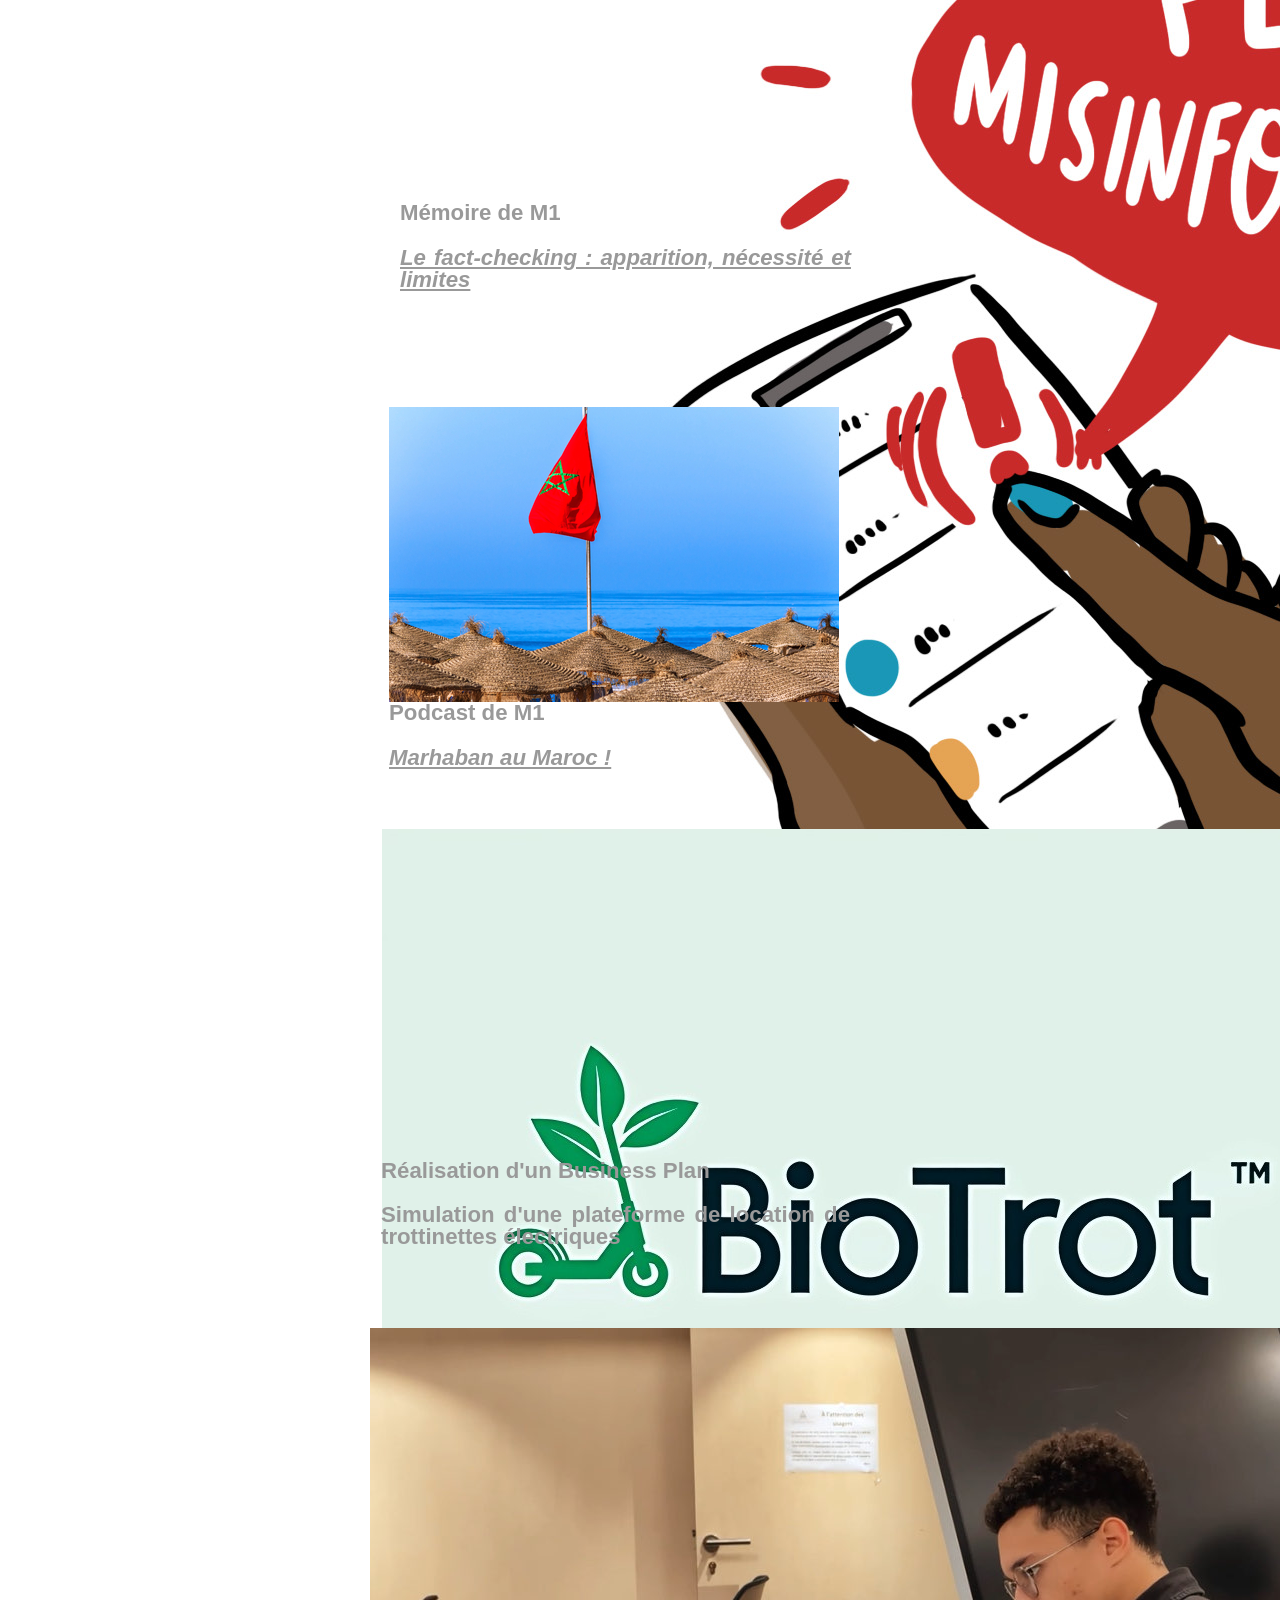
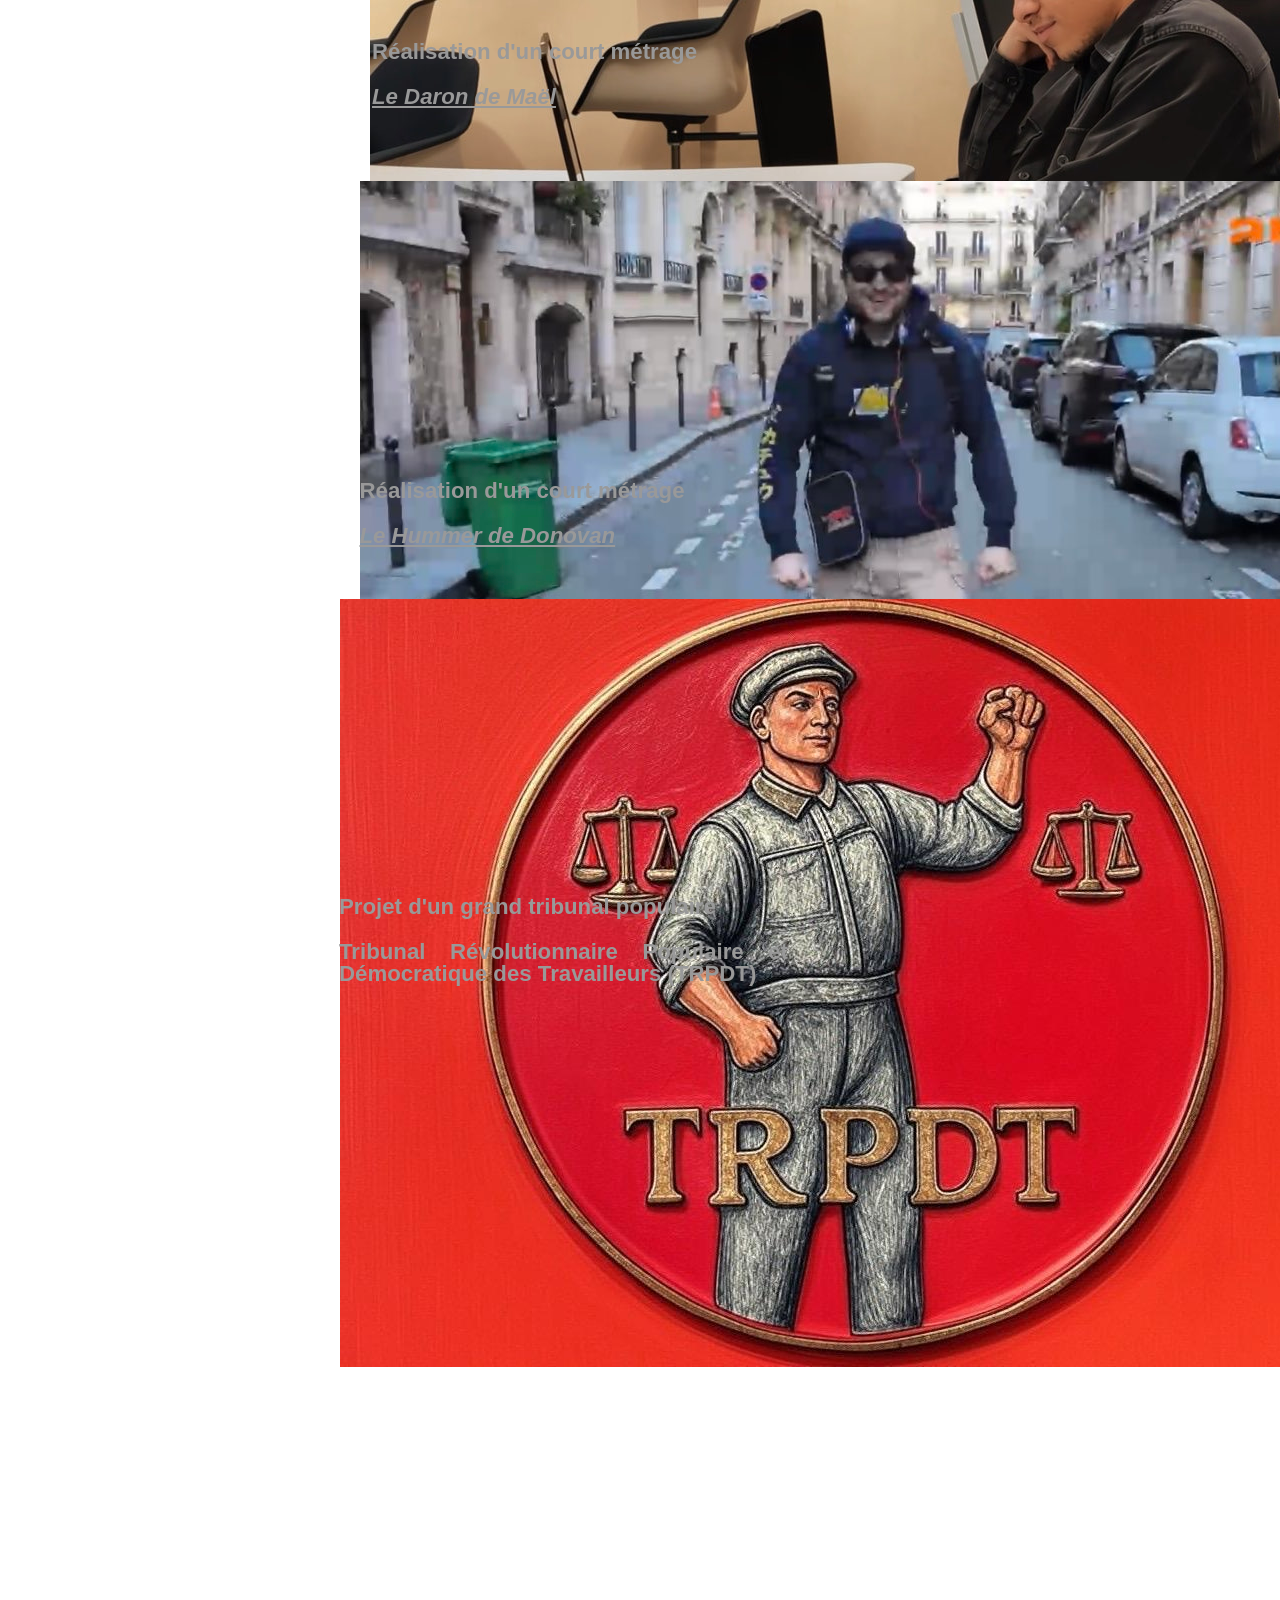
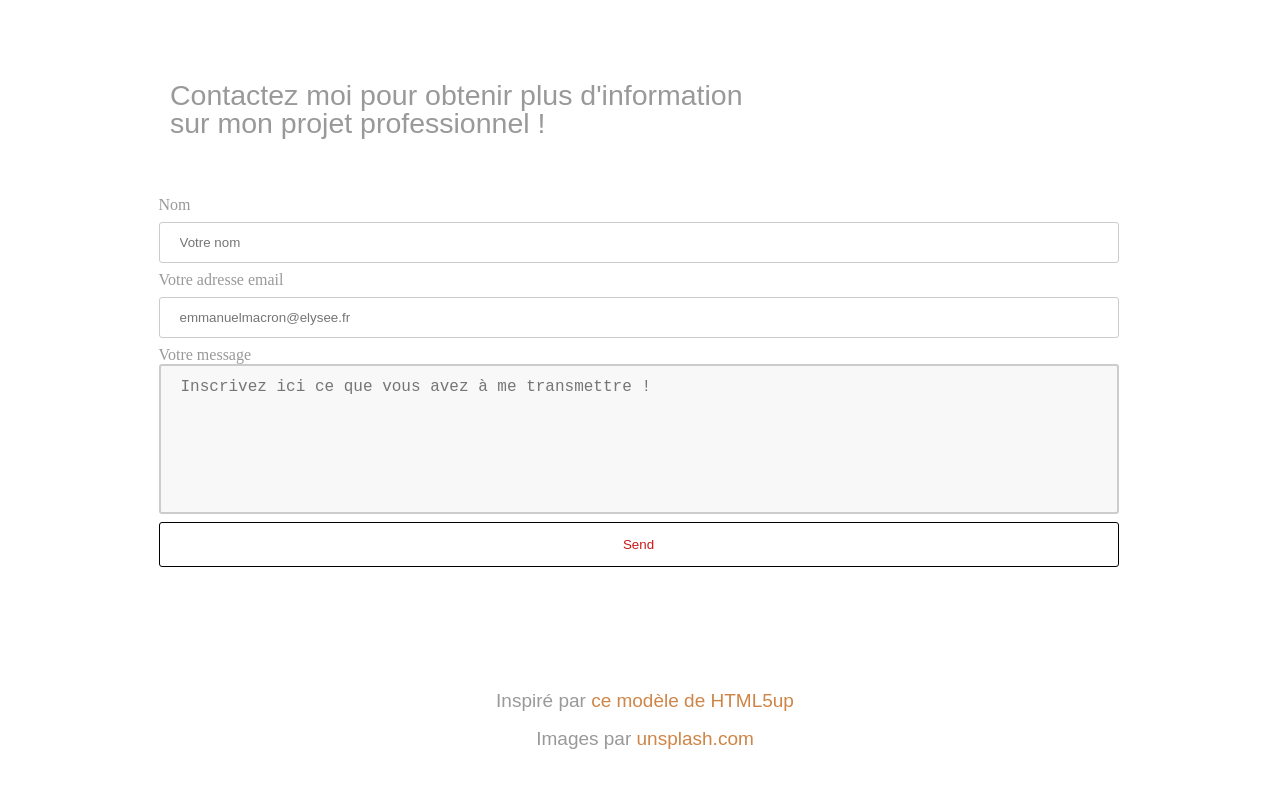
==== commit c87a9a44: "Batch update" ====
--- a/editable.html
+++ b/editable.html
@@ -32,7 +32,7 @@
         	$('.fancybox').fancybox();
         });
     </script>
-    <style class="silex-inline-styles">.body-initial {position: static; background-color: rgba(255,255,255,1);}.silex-id-1541607542031-10 {background-color: rgba(162,162,162,1); min-width: 960px; background-image: url(assas_facades_20190215_web_1_sur_7.jpg); background-size: cover; position: static; margin-top: -1px;}.silex-id-1541607542028-9 {min-height: 910px; position: relative; margin-left: auto; margin-right: auto; display: flex; align-items: center; justify-content: center; flex-direction: column;}.silex-id-1432759240091-29 {width: 275px; box-sizing: content-box; min-height: 88px; position: static;}.silex-id-1541607497060-8 {min-width: 960px; position: static; margin-top: -1px;}.silex-id-1541607497057-7 {min-height: 488px; position: relative; margin-left: auto; margin-right: auto;}.silex-id-1432759239878-27 {width: 960px; top: 82px; left: 0px; box-sizing: content-box; min-height: 270px; position: absolute;}.silex-id-1541607292783-6 {min-width: 960px; position: static; margin-top: -1px;}.silex-id-1541607292780-5 {min-height: 3322px; position: relative; margin-left: auto; margin-right: auto;}.silex-id-1432759239070-19 {width: 336px; top: 18px; left: 333px; box-sizing: content-box; background-color: transparent; min-height: 75px; position: absolute;}.silex-id-1432759238970-18 {width: 450px; top: 296px; left: 242px; box-sizing: content-box; background-color: transparent; min-height: 363px; position: absolute;}.silex-id-1432759238765-16 {width: 469px; top: 1633.375px; left: -1.5px; box-sizing: content-box; min-height: 156px; position: absolute;}.silex-id-1432759238460-13 {width: 449px; top: 2115.0625px; left: -2px; box-sizing: content-box; min-height: 127px; position: absolute;}.silex-id-1432759238155-10 {width: 451px; top: 136px; left: -2px; box-sizing: content-box; min-height: 156px; position: absolute;}.silex-id-1432759237849-7 {width: 449px; top: 250px; left: -1.5px; box-sizing: content-box; min-height: 127px; position: absolute;}.silex-id-1432759237748-6 {width: 450px; top: 883px; left: 0px; box-sizing: content-box; background-color: transparent; min-height: 363px; position: absolute;}.silex-id-1432759237541-4 {width: 450px; top: 2590px; left: -2px; box-sizing: content-box; min-height: 113px; position: absolute;}.silex-id-1432759237440-3 {width: 449px; top: 2882px; left: -1.5px; box-sizing: content-box; background-color: transparent; min-height: 363px; position: absolute;}.silex-id-1432759237239-1 {width: 449px; top: 232px; left: 0px; box-sizing: content-box; min-height: 80px; position: absolute;}.silex-id-1541607106753-3 {min-width: 960px; position: static; margin-top: -1px;}.silex-id-1541607106751-2 {min-height: 603px; position: relative; margin-left: auto; margin-right: auto;}.silex-id-1432761834390-33 {width: 614px; top: 16px; left: 10px; box-sizing: content-box; background-color: transparent; min-height: 128px; position: absolute;}.silex-id-1541607116447-4 {width: 960px; height: 419px; background-color: transparent; top: 155px; left: -1.5px; position: absolute;}.silex-id-1541607078776-1 {min-width: 960px; position: static; margin-top: -1px;}.silex-id-1541607078769-0 {min-height: 154px; position: relative; margin-left: auto; margin-right: auto;}.silex-id-1432759239473-23 {width: 830px; top: 29px; left: 70px; box-sizing: content-box; min-height: 95px; position: absolute;}.silex-id-1736779192729-0 {width: 179px; height: 174px; position: absolute; top: 78px; left: 393px;}.silex-id-1736779989447-3 {width: 532px; min-height: 100px; background-color: transparent; position: absolute; top: 467px; left: 229px;}.silex-id-1736780525563-0 {width: 703px; box-sizing: content-box; min-height: 203px; position: static;}.silex-id-1736781944754-2 {width: 384px; height: 254px; position: absolute; top: -172px; left: -2px;}.silex-id-1736782159658-4 {width: 439px; height: 241px; position: absolute; top: 19px; left: -1.5px;}.silex-id-1736782337208-5 {width: 456px; height: 265px; position: absolute; top: 1368px; left: -1px;}.silex-id-1736782731079-6 {width: 451px; height: 258px; position: absolute; top: 1856.5625px; left: -2px;}.silex-id-1736782829213-7 {width: 400px; height: 241px; position: absolute; top: 2349.4375px; left: -1.5px;}.silex-id-1736783224948-0 {width: 454px; height: 264px; position: absolute; top: -14px; left: 0px;}@media only screen and (max-width: 480px) {.silex-id-1541607542031-10 {background-size: cover; top: 0px; left: 0px;}.silex-id-1541607542028-9 {min-height: 1149px;}.silex-id-1541607497060-8 {top: 1149px; left: 0px;}.silex-id-1541607497057-7 {min-height: 775px;}.silex-id-1541607292783-6 {top: 1924px; left: 0px;}.silex-id-1541607292780-5 {min-height: 3058px;}.silex-id-1541607106753-3 {top: 4982px; left: 0px;}.silex-id-1541607106751-2 {min-height: 753px;}}</style>
+    <style class="silex-inline-styles">.body-initial {position: static; background-color: rgba(255,255,255,1);}.silex-id-1541607542031-10 {background-color: rgba(162,162,162,1); min-width: 960px; background-image: url(assas_facades_20190215_web_1_sur_7.jpg); background-size: cover; position: static; margin-top: -1px;}.silex-id-1541607542028-9 {min-height: 910px; position: relative; margin-left: auto; margin-right: auto; display: flex; align-items: center; justify-content: center; flex-direction: column;}.silex-id-1432759240091-29 {width: 275px; box-sizing: content-box; min-height: 88px; position: static;}.silex-id-1541607497060-8 {min-width: 960px; position: static; margin-top: -1px;}.silex-id-1541607497057-7 {min-height: 488px; position: relative; margin-left: auto; margin-right: auto;}.silex-id-1432759239878-27 {width: 960px; top: 82px; left: 0px; box-sizing: content-box; min-height: 270px; position: absolute;}.silex-id-1541607292783-6 {min-width: 960px; position: static; margin-top: -1px;}.silex-id-1541607292780-5 {min-height: 3494px; position: relative; margin-left: auto; margin-right: auto;}.silex-id-1432759239070-19 {width: 336px; top: 18px; left: 333px; box-sizing: content-box; background-color: transparent; min-height: 75px; position: absolute;}.silex-id-1432759238970-18 {width: 450px; top: 296px; left: 242px; box-sizing: content-box; background-color: transparent; min-height: 363px; position: absolute;}.silex-id-1432759238765-16 {width: 469px; top: 1389.375px; left: 221px; box-sizing: content-box; min-height: 156px; position: absolute;}.silex-id-1432759238460-13 {width: 449px; top: 1871.0625px; left: 212px; box-sizing: content-box; min-height: 127px; position: absolute;}.silex-id-1432759238155-10 {width: 451px; top: 136px; left: -2px; box-sizing: content-box; min-height: 156px; position: absolute;}.silex-id-1432759237849-7 {width: 449px; top: 932px; left: 229px; box-sizing: content-box; min-height: 127px; position: absolute;}.silex-id-1432759237748-6 {width: 450px; top: 883px; left: 0px; box-sizing: content-box; background-color: transparent; min-height: 363px; position: absolute;}.silex-id-1432759237541-4 {width: 450px; top: 2310px; left: 199.5px; box-sizing: content-box; min-height: 113px; position: absolute;}.silex-id-1432759237440-3 {width: 449px; top: 2882px; left: -1.5px; box-sizing: content-box; background-color: transparent; min-height: 363px; position: absolute;}.silex-id-1432759237239-1 {width: 449px; top: 2726px; left: 179px; box-sizing: content-box; min-height: 156px; position: absolute;}.silex-id-1541607106753-3 {min-width: 960px; position: static; margin-top: -1px;}.silex-id-1541607106751-2 {min-height: 603px; position: relative; margin-left: auto; margin-right: auto;}.silex-id-1432761834390-33 {width: 614px; top: 16px; left: 10px; box-sizing: content-box; background-color: transparent; min-height: 128px; position: absolute;}.silex-id-1541607116447-4 {width: 960px; height: 419px; background-color: transparent; top: 155px; left: -1.5px; position: absolute;}.silex-id-1541607078776-1 {min-width: 960px; position: static; margin-top: -1px;}.silex-id-1541607078769-0 {min-height: 154px; position: relative; margin-left: auto; margin-right: auto;}.silex-id-1432759239473-23 {width: 830px; top: 29px; left: 70px; box-sizing: content-box; min-height: 95px; position: absolute;}.silex-id-1736779192729-0 {width: 179px; height: 174px; position: absolute; top: 78px; left: 393px;}.silex-id-1736779989447-3 {width: 532px; min-height: 100px; background-color: transparent; position: absolute; top: 467px; left: 229px;}.silex-id-1736780525563-0 {width: 703px; box-sizing: content-box; min-height: 203px; position: static;}.silex-id-1736781944754-2 {width: 384px; height: 254px; position: absolute; top: -172px; left: -2px;}.silex-id-1736782159658-4 {width: 439px; height: 241px; position: absolute; top: 659px; left: 229px;}.silex-id-1736782337208-5 {width: 456px; height: 265px; position: absolute; top: 1080.75px; left: 221.5px;}.silex-id-1736782731079-6 {width: 451px; height: 258px; position: absolute; top: 1579.5625px; left: 210px;}.silex-id-1736782829213-7 {width: 400px; height: 241px; position: absolute; top: 2033.4375px; left: 199.5px;}.silex-id-1736783224948-0 {width: 454px; height: 264px; position: absolute; top: 2451px; left: 179.5px;}@media only screen and (max-width: 480px) {.silex-id-1541607542031-10 {background-size: cover; top: 0px; left: 0px;}.silex-id-1541607542028-9 {min-height: 1149px;}.silex-id-1541607497060-8 {top: 1149px; left: 0px;}.silex-id-1541607497057-7 {min-height: 775px;}.silex-id-1541607292783-6 {top: 1924px; left: 0px;}.silex-id-1541607292780-5 {min-height: 3058px;}.silex-id-1541607106753-3 {top: 4982px; left: 0px;}.silex-id-1541607106751-2 {min-height: 753px;}}</style>
 
 
 
@@ -136,12 +136,7 @@
                 
 
                 
-            <div data-silex-id="silex-id-1432759237849-7" data-silex-type="text-element" class="editable-style text-element full-width silex-id-1432759237849-7" style="">
-                    <div class="silex-element-content normal">
-                        <p></p>
-                        <h2>Podcast de M1</h2><h2><i><u>Marhaban au Maroc !</u></i></h2>
-                    </div>
-                </div><div data-silex-type="image-element" class="editable-style image-element silex-id-1736782159658-4 page-home paged-element" data-silex-id="silex-id-1736782159658-4" style=""><img src="33454874-drapeau-marocain-sur-la-plage-%C3%A0-agadir-sur-le-ciel-bleu.jpg"></div></div><div data-silex-id="silex-id-1432759239070-19" data-silex-type="text-element" class="editable-style text-element silex-id-1432759239070-19" style="">
+            </div><div data-silex-id="silex-id-1432759239070-19" data-silex-type="text-element" class="editable-style text-element silex-id-1432759239070-19" style="">
                 <div class="silex-element-content normal">
                     <h2>Réalisations récentes</h2>
                 </div>
@@ -151,29 +146,7 @@
                 
 
                 
-            <div data-silex-id="silex-id-1432759237239-1" data-silex-type="text-element" class="editable-style text-element full-width silex-id-1432759237239-1" style="">
-                    <div class="silex-element-content normal">
-                        <p></p>
-                        <h2><span style="text-align: justify; background-color: transparent;">Projet d'un grand tribunal populaire</span></h2><h2><span style="font-size: 19px; text-align: justify; background-color: transparent;">Tribunal Révolutionnaire Populaire et Démocratique des Travailleurs (TRPDT)</span></h2>
-                    </div>
-                </div><div data-silex-type="image-element" class="editable-style image-element silex-id-1736783224948-0 page-home paged-element" data-silex-id="silex-id-1736783224948-0" style=""><img src="WhatsApp%20Image%202025-01-11%20%C3%A0%2019.14.39_8b7ec580.jpg"></div></div><div data-silex-id="silex-id-1432759237541-4" data-silex-type="text-element" class="editable-style text-element full-width silex-id-1432759237541-4" style="">
-                    <div class="silex-element-content normal">
-                        
-                        <h2>Réalisation d'un court métrage<br></h2><p><i><u>Le Hummer de Donovan</u></i></p>
-                        
-                        
-                    </div>
-                </div><div data-silex-type="image-element" class="editable-style image-element silex-id-1736782829213-7 page-home paged-element" data-silex-id="silex-id-1736782829213-7" style=""><img src="signal-2025-01-13-163802.jpeg"></div><div data-silex-id="silex-id-1432759238460-13" data-silex-type="text-element" class="editable-style text-element full-width silex-id-1432759238460-13" style="">
-                    <div class="silex-element-content normal">
-                        <p></p>
-                        <h2>Réalisation d'un court métrage</h2><h2><u><i>Le Daron de Maël</i></u></h2>
-                    </div>
-                </div><div data-silex-type="image-element" class="editable-style image-element silex-id-1736782731079-6 page-home paged-element" data-silex-id="silex-id-1736782731079-6" style=""><img src="signal-2025-01-13-163758.jpeg"></div><div data-silex-id="silex-id-1432759238765-16" data-silex-type="text-element" class="editable-style text-element full-width silex-id-1432759238765-16" style="">
-                    <div class="silex-element-content normal">
-                        <p></p>
-                        <h2>Réalisation d'un Business Plan</h2><h2>Simulation d'une plateforme de location de trottinettes électriques</h2>
-                    </div>
-                </div><div data-silex-type="image-element" class="editable-style image-element silex-id-1736782337208-5 page-home paged-element" data-silex-id="silex-id-1736782337208-5" style=""><img src="WhatsApp%20Image%202024-10-14%20%C3%A0%2012.04.04_5130c6be.jpg"></div><div data-silex-id="silex-id-1432759238970-18" data-silex-type="container-element" class="editable-style container-element silex-id-1432759238970-18 pic button" style="">
+            </div><div data-silex-id="silex-id-1432759238970-18" data-silex-type="container-element" class="editable-style container-element silex-id-1432759238970-18 pic button" style="">
 
 
                 
@@ -181,10 +154,37 @@
                 
             <div data-silex-type="image-element" class="editable-style image-element silex-id-1736781944754-2 page-home paged-element" data-silex-id="silex-id-1736781944754-2" style=""><img src="who-flagging-misinformatione822ebc3aaa9f3ba3aa219cb9e6236f9bf2928378c2adc99b3d41fbbdfd20e98.jpg"></div><div data-silex-id="silex-id-1432759238155-10" data-silex-type="text-element" class="editable-style text-element full-width silex-id-1432759238155-10" style="">
                     <div class="silex-element-content normal">
-                        <p></p>
-                        <h2>Mémoire de M1</h2><h2><u><i>Le fact-checking : apparition, nécessité et limites</i></u></h2>
-                    </div>
-                </div></div></div></section><section data-silex-type="container-element" class="container-element editable-style silex-id-1541607106753-3 section-element prevent-resizable" data-silex-id="silex-id-1541607106753-3"><div data-silex-type="container-element" class="editable-style silex-id-1541607106751-2 container-element silex-element-content website-width" data-silex-id="silex-id-1541607106751-2"><div data-silex-id="silex-id-1432761834390-33" data-silex-type="text-element" class="editable-style text-element silex-id-1432761834390-33 page-home paged-element" style="">
+                        
+                        <h3>Mémoire de M1</h3><h3><u><i>Le fact-checking : apparition, nécessité et limites</i></u></h3><h2><u><i></i></u></h2>
+                    </div>
+                </div></div><div data-silex-type="image-element" class="editable-style image-element silex-id-1736782159658-4 page-home paged-element" data-silex-id="silex-id-1736782159658-4" style=""><img src="33454874-drapeau-marocain-sur-la-plage-%C3%A0-agadir-sur-le-ciel-bleu.jpg"></div><div data-silex-id="silex-id-1432759237849-7" data-silex-type="text-element" class="editable-style text-element full-width silex-id-1432759237849-7" style="">
+                    <div class="silex-element-content normal">
+                        
+                        <h3>Podcast de M1</h3><h3><i><u>Marhaban au Maroc !</u></i></h3><h2><i><u></u></i></h2>
+                    </div>
+                </div><div data-silex-type="image-element" class="editable-style image-element silex-id-1736782337208-5 page-home paged-element" data-silex-id="silex-id-1736782337208-5" style=""><img src="WhatsApp%20Image%202024-10-14%20%C3%A0%2012.04.04_5130c6be.jpg"></div><div data-silex-id="silex-id-1432759238765-16" data-silex-type="text-element" class="editable-style text-element full-width silex-id-1432759238765-16" style="">
+                    <div class="silex-element-content normal">
+                        
+                        <h3>Réalisation d'un Business Plan</h3><h3>Simulation d'une plateforme de location de trottinettes électriques</h3>
+                    </div>
+                </div><div data-silex-type="image-element" class="editable-style image-element silex-id-1736782731079-6 page-home paged-element" data-silex-id="silex-id-1736782731079-6" style=""><img src="signal-2025-01-13-163758.jpeg"></div><div data-silex-id="silex-id-1432759238460-13" data-silex-type="text-element" class="editable-style text-element full-width silex-id-1432759238460-13" style="">
+                    <div class="silex-element-content normal">
+                        
+                        <h3>Réalisation d'un court métrage</h3><h3><u><i>Le Daron de Maël</i></u></h3><h2><u><i></i></u></h2>
+                    </div>
+                </div><div data-silex-type="image-element" class="editable-style image-element silex-id-1736782829213-7 page-home paged-element" data-silex-id="silex-id-1736782829213-7" style=""><img src="signal-2025-01-13-163802.jpeg"></div><div data-silex-id="silex-id-1432759237541-4" data-silex-type="text-element" class="editable-style text-element full-width silex-id-1432759237541-4" style="">
+                    <div class="silex-element-content normal">
+                        
+                        <h3>Réalisation d'un court métrage<br></h3><h3><i><u>Le Hummer de Donovan</u></i></h3><p><i><u></u></i></p>
+                        
+                        
+                    </div>
+                </div><div data-silex-type="image-element" class="editable-style image-element silex-id-1736783224948-0 page-home paged-element" data-silex-id="silex-id-1736783224948-0" style=""><img src="WhatsApp%20Image%202025-01-11%20%C3%A0%2019.14.39_8b7ec580.jpg"></div><div data-silex-id="silex-id-1432759237239-1" data-silex-type="text-element" class="editable-style text-element full-width silex-id-1432759237239-1" style="">
+                    <div class="silex-element-content normal">
+                        
+                        <h3>Projet d'un grand tribunal populaire</h3><h3>Tribunal Révolutionnaire Populaire et Démocratique des Travailleurs (TRPDT)</h3>
+                    </div>
+                </div></div></section><section data-silex-type="container-element" class="container-element editable-style silex-id-1541607106753-3 section-element prevent-resizable" data-silex-id="silex-id-1541607106753-3"><div data-silex-type="container-element" class="editable-style silex-id-1541607106751-2 container-element silex-element-content website-width" data-silex-id="silex-id-1541607106751-2"><div data-silex-id="silex-id-1432761834390-33" data-silex-type="text-element" class="editable-style text-element silex-id-1432761834390-33 page-home paged-element" style="">
             <div class="silex-element-content normal">
                 <h2>Contactez moi pour obtenir plus d'information sur mon projet professionnel !<br></h2>
             </div>
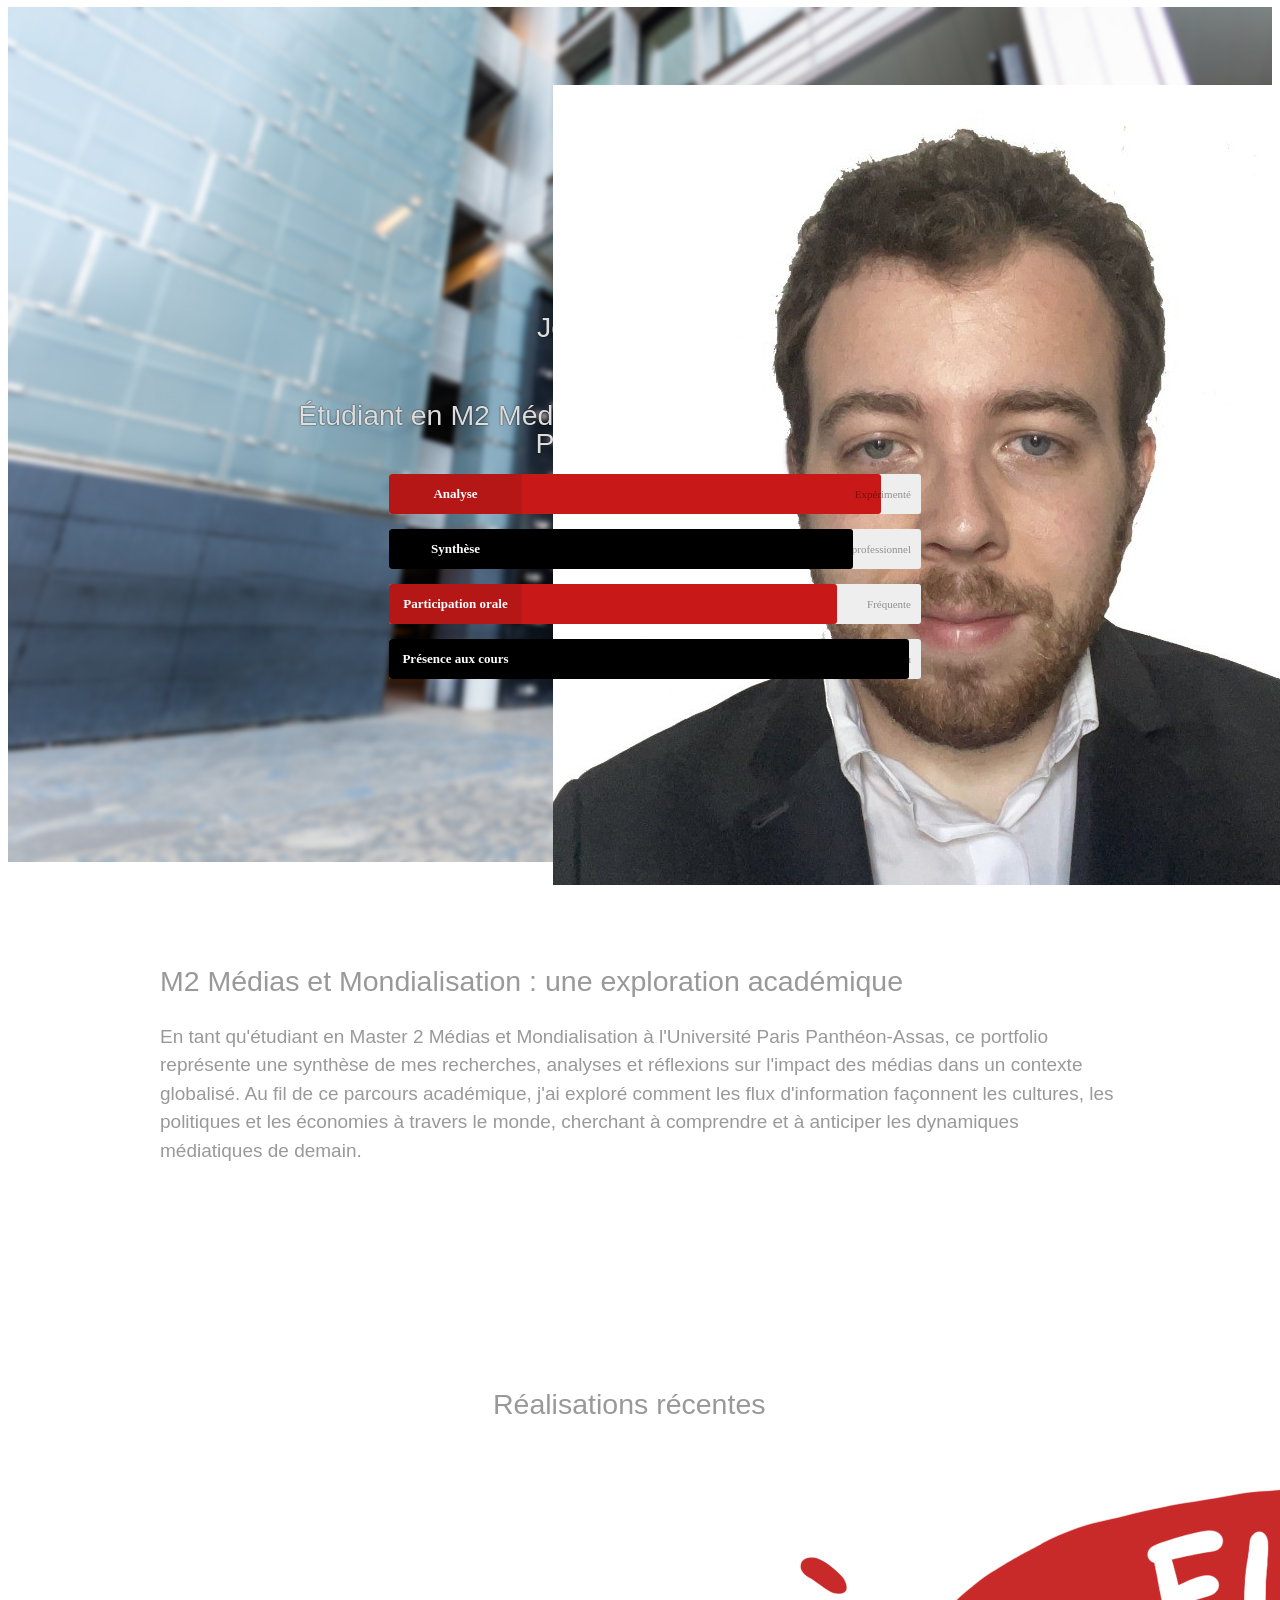
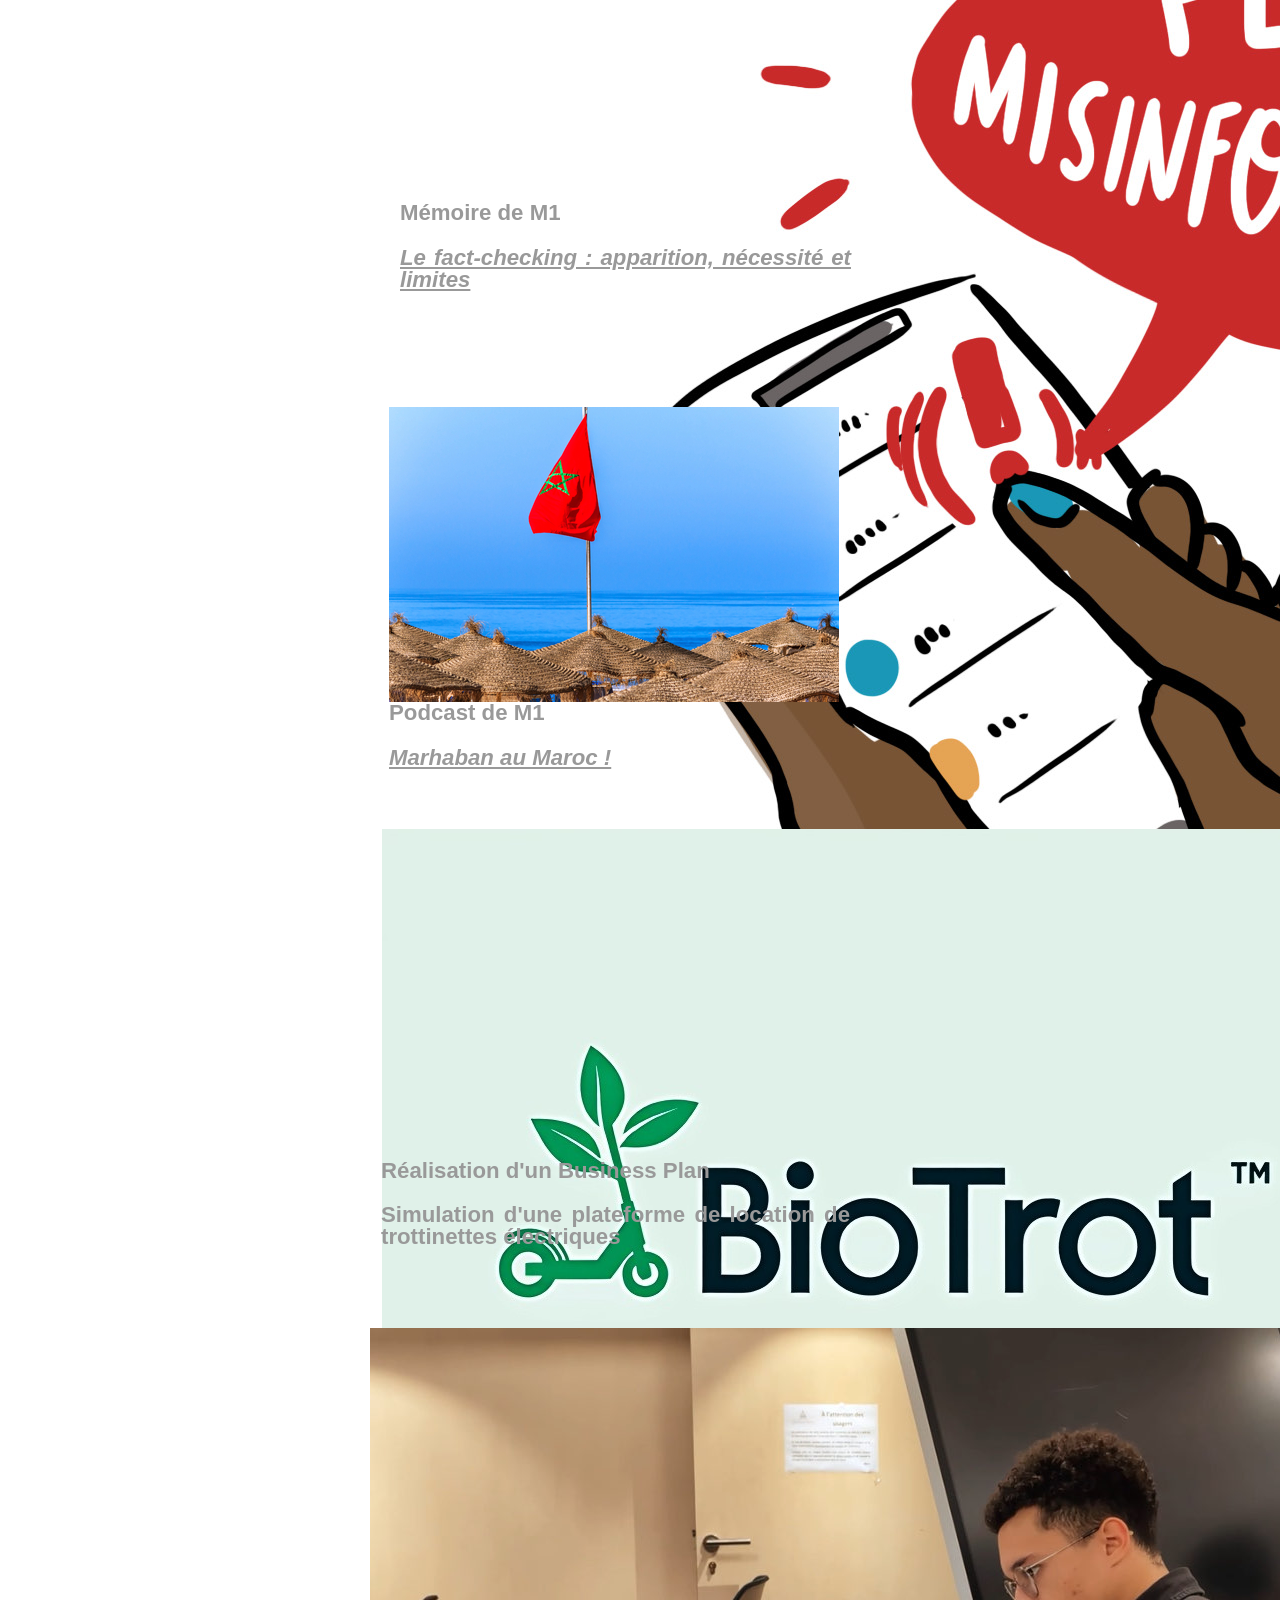
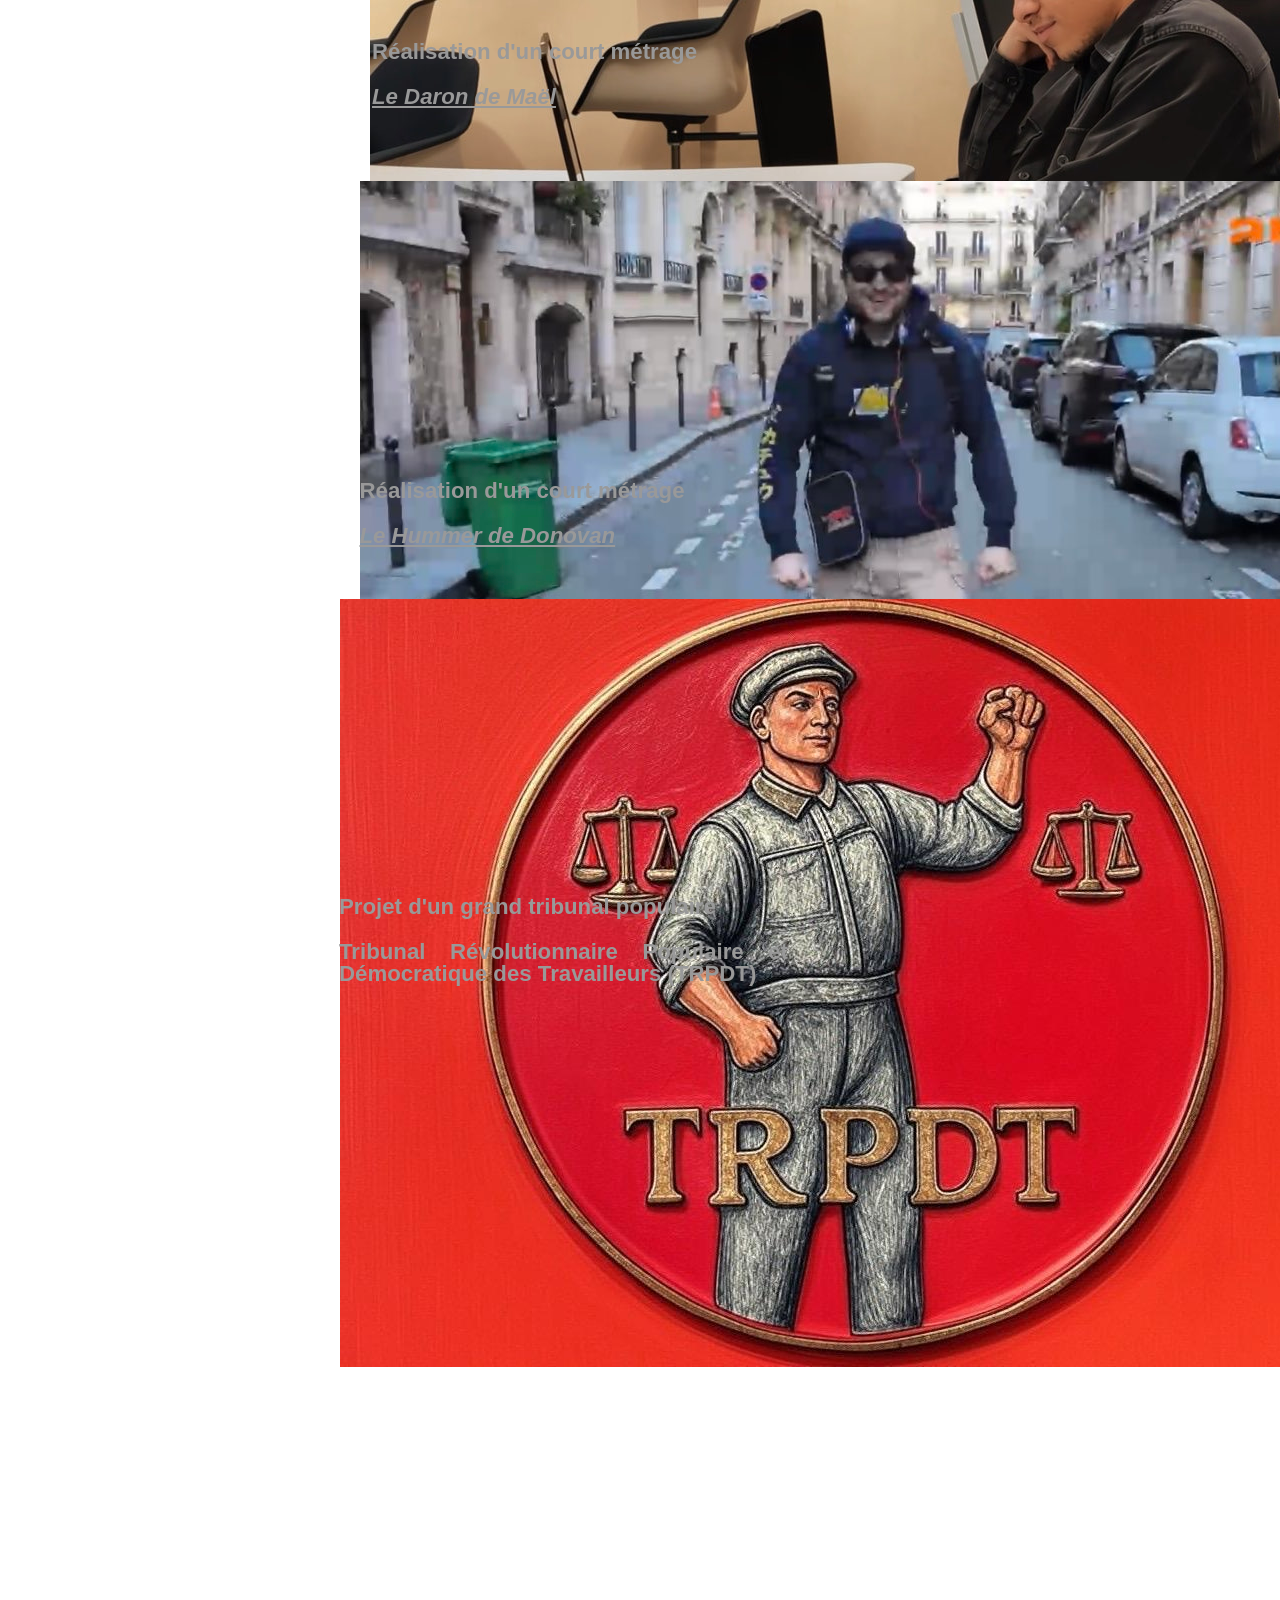
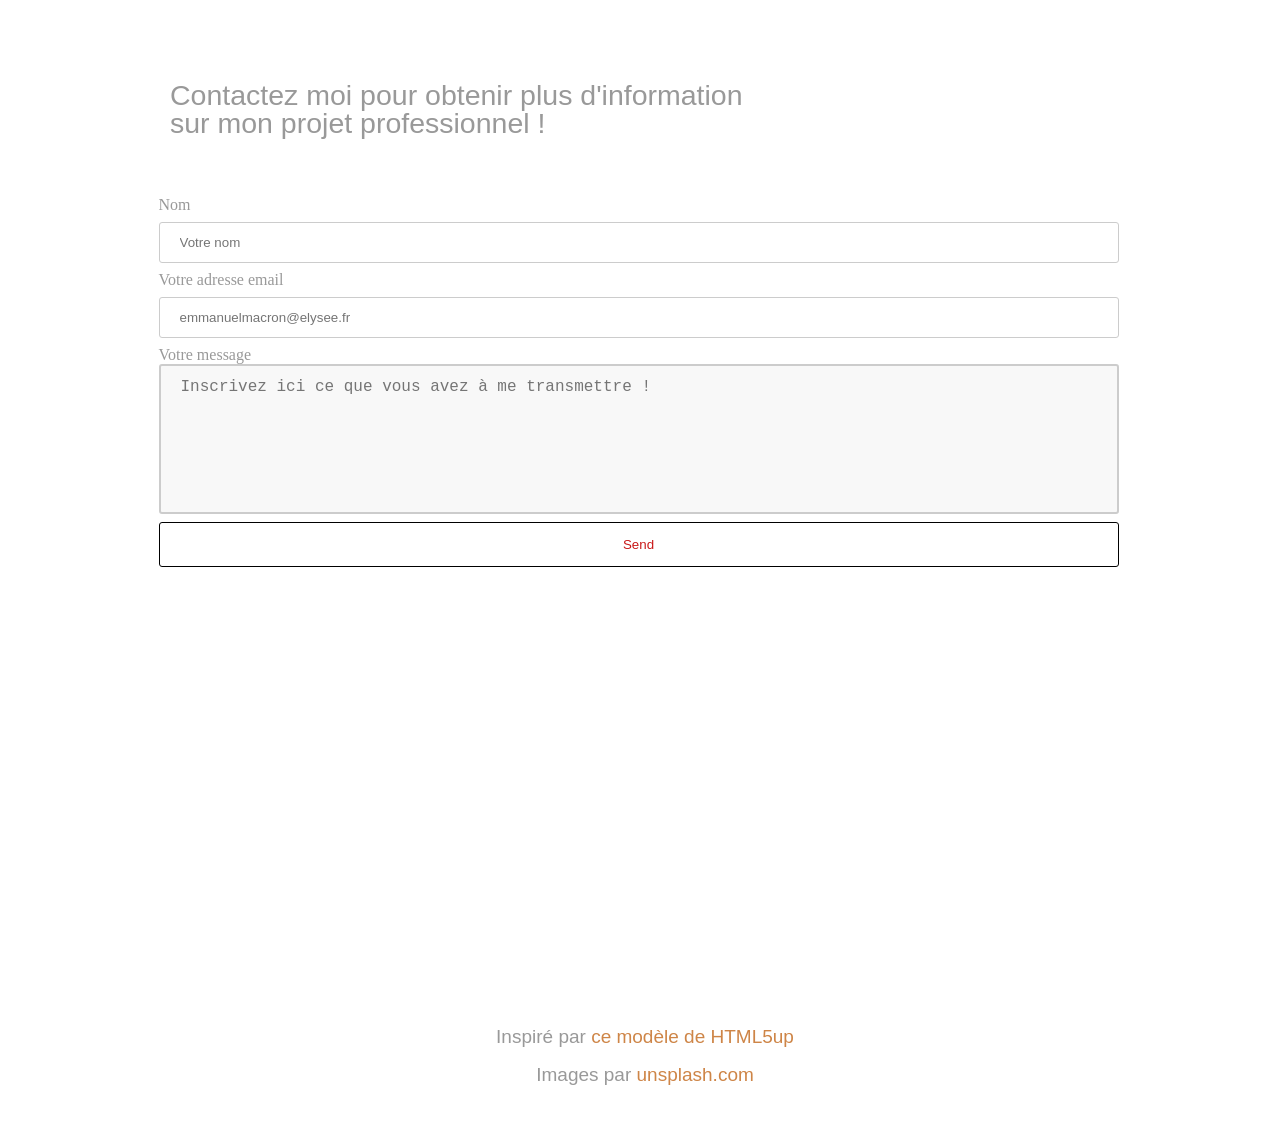
==== commit 5439d6ee: "Batch update" ====
--- a/editable.html
+++ b/editable.html
@@ -32,7 +32,7 @@
         	$('.fancybox').fancybox();
         });
     </script>
-    <style class="silex-inline-styles">.body-initial {position: static; background-color: rgba(255,255,255,1);}.silex-id-1541607542031-10 {background-color: rgba(162,162,162,1); min-width: 960px; background-image: url(assas_facades_20190215_web_1_sur_7.jpg); background-size: cover; position: static; margin-top: -1px;}.silex-id-1541607542028-9 {min-height: 910px; position: relative; margin-left: auto; margin-right: auto; display: flex; align-items: center; justify-content: center; flex-direction: column;}.silex-id-1432759240091-29 {width: 275px; box-sizing: content-box; min-height: 88px; position: static;}.silex-id-1541607497060-8 {min-width: 960px; position: static; margin-top: -1px;}.silex-id-1541607497057-7 {min-height: 488px; position: relative; margin-left: auto; margin-right: auto;}.silex-id-1432759239878-27 {width: 960px; top: 82px; left: 0px; box-sizing: content-box; min-height: 270px; position: absolute;}.silex-id-1541607292783-6 {min-width: 960px; position: static; margin-top: -1px;}.silex-id-1541607292780-5 {min-height: 3494px; position: relative; margin-left: auto; margin-right: auto;}.silex-id-1432759239070-19 {width: 336px; top: 18px; left: 333px; box-sizing: content-box; background-color: transparent; min-height: 75px; position: absolute;}.silex-id-1432759238970-18 {width: 450px; top: 296px; left: 242px; box-sizing: content-box; background-color: transparent; min-height: 363px; position: absolute;}.silex-id-1432759238765-16 {width: 469px; top: 1389.375px; left: 221px; box-sizing: content-box; min-height: 156px; position: absolute;}.silex-id-1432759238460-13 {width: 449px; top: 1871.0625px; left: 212px; box-sizing: content-box; min-height: 127px; position: absolute;}.silex-id-1432759238155-10 {width: 451px; top: 136px; left: -2px; box-sizing: content-box; min-height: 156px; position: absolute;}.silex-id-1432759237849-7 {width: 449px; top: 932px; left: 229px; box-sizing: content-box; min-height: 127px; position: absolute;}.silex-id-1432759237748-6 {width: 450px; top: 883px; left: 0px; box-sizing: content-box; background-color: transparent; min-height: 363px; position: absolute;}.silex-id-1432759237541-4 {width: 450px; top: 2310px; left: 199.5px; box-sizing: content-box; min-height: 113px; position: absolute;}.silex-id-1432759237440-3 {width: 449px; top: 2882px; left: -1.5px; box-sizing: content-box; background-color: transparent; min-height: 363px; position: absolute;}.silex-id-1432759237239-1 {width: 449px; top: 2726px; left: 179px; box-sizing: content-box; min-height: 156px; position: absolute;}.silex-id-1541607106753-3 {min-width: 960px; position: static; margin-top: -1px;}.silex-id-1541607106751-2 {min-height: 603px; position: relative; margin-left: auto; margin-right: auto;}.silex-id-1432761834390-33 {width: 614px; top: 16px; left: 10px; box-sizing: content-box; background-color: transparent; min-height: 128px; position: absolute;}.silex-id-1541607116447-4 {width: 960px; height: 419px; background-color: transparent; top: 155px; left: -1.5px; position: absolute;}.silex-id-1541607078776-1 {min-width: 960px; position: static; margin-top: -1px;}.silex-id-1541607078769-0 {min-height: 154px; position: relative; margin-left: auto; margin-right: auto;}.silex-id-1432759239473-23 {width: 830px; top: 29px; left: 70px; box-sizing: content-box; min-height: 95px; position: absolute;}.silex-id-1736779192729-0 {width: 179px; height: 174px; position: absolute; top: 78px; left: 393px;}.silex-id-1736779989447-3 {width: 532px; min-height: 100px; background-color: transparent; position: absolute; top: 467px; left: 229px;}.silex-id-1736780525563-0 {width: 703px; box-sizing: content-box; min-height: 203px; position: static;}.silex-id-1736781944754-2 {width: 384px; height: 254px; position: absolute; top: -172px; left: -2px;}.silex-id-1736782159658-4 {width: 439px; height: 241px; position: absolute; top: 659px; left: 229px;}.silex-id-1736782337208-5 {width: 456px; height: 265px; position: absolute; top: 1080.75px; left: 221.5px;}.silex-id-1736782731079-6 {width: 451px; height: 258px; position: absolute; top: 1579.5625px; left: 210px;}.silex-id-1736782829213-7 {width: 400px; height: 241px; position: absolute; top: 2033.4375px; left: 199.5px;}.silex-id-1736783224948-0 {width: 454px; height: 264px; position: absolute; top: 2451px; left: 179.5px;}@media only screen and (max-width: 480px) {.silex-id-1541607542031-10 {background-size: cover; top: 0px; left: 0px;}.silex-id-1541607542028-9 {min-height: 1149px;}.silex-id-1541607497060-8 {top: 1149px; left: 0px;}.silex-id-1541607497057-7 {min-height: 775px;}.silex-id-1541607292783-6 {top: 1924px; left: 0px;}.silex-id-1541607292780-5 {min-height: 3058px;}.silex-id-1541607106753-3 {top: 4982px; left: 0px;}.silex-id-1541607106751-2 {min-height: 753px;}}</style>
+    <style class="silex-inline-styles">.body-initial {position: static; background-color: rgba(255,255,255,1);}.silex-id-1541607542031-10 {background-color: rgba(162,162,162,1); min-width: 960px; background-image: url(assas_facades_20190215_web_1_sur_7.jpg); background-size: cover; position: static; margin-top: -1px;}.silex-id-1541607542028-9 {min-height: 910px; position: relative; margin-left: auto; margin-right: auto; display: flex; align-items: center; justify-content: center; flex-direction: column;}.silex-id-1432759240091-29 {width: 275px; box-sizing: content-box; min-height: 88px; position: static;}.silex-id-1541607497060-8 {min-width: 960px; position: static; margin-top: -1px;}.silex-id-1541607497057-7 {min-height: 488px; position: relative; margin-left: auto; margin-right: auto;}.silex-id-1432759239878-27 {width: 960px; top: 82px; left: 0px; box-sizing: content-box; min-height: 270px; position: absolute;}.silex-id-1541607292783-6 {min-width: 960px; position: static; margin-top: -1px;}.silex-id-1541607292780-5 {min-height: 3494px; position: relative; margin-left: auto; margin-right: auto;}.silex-id-1432759239070-19 {width: 336px; top: 18px; left: 333px; box-sizing: content-box; background-color: transparent; min-height: 75px; position: absolute;}.silex-id-1432759238970-18 {width: 450px; top: 296px; left: 242px; box-sizing: content-box; background-color: transparent; min-height: 363px; position: absolute;}.silex-id-1432759238765-16 {width: 469px; top: 1389.375px; left: 221px; box-sizing: content-box; min-height: 156px; position: absolute;}.silex-id-1432759238460-13 {width: 449px; top: 1871.0625px; left: 212px; box-sizing: content-box; min-height: 127px; position: absolute;}.silex-id-1432759238155-10 {width: 451px; top: 136px; left: -2px; box-sizing: content-box; min-height: 156px; position: absolute;}.silex-id-1432759237849-7 {width: 449px; top: 932px; left: 229px; box-sizing: content-box; min-height: 127px; position: absolute;}.silex-id-1432759237541-4 {width: 450px; top: 2310px; left: 199.5px; box-sizing: content-box; min-height: 113px; position: absolute;}.silex-id-1432759237239-1 {width: 449px; top: 2726px; left: 179px; box-sizing: content-box; min-height: 156px; position: absolute;}.silex-id-1541607106753-3 {min-width: 960px; position: static; margin-top: -1px;}.silex-id-1541607106751-2 {min-height: 939px; position: relative; margin-left: auto; margin-right: auto;}.silex-id-1432761834390-33 {width: 614px; top: 16px; left: 10px; box-sizing: content-box; background-color: transparent; min-height: 128px; position: absolute;}.silex-id-1541607116447-4 {width: 960px; height: 419px; background-color: transparent; top: 155px; left: -1.5px; position: absolute;}.silex-id-1541607078776-1 {min-width: 960px; position: static; margin-top: -1px;}.silex-id-1541607078769-0 {min-height: 154px; position: relative; margin-left: auto; margin-right: auto;}.silex-id-1432759239473-23 {width: 830px; top: 29px; left: 70px; box-sizing: content-box; min-height: 95px; position: absolute;}.silex-id-1736779192729-0 {width: 179px; height: 174px; position: absolute; top: 78px; left: 393px;}.silex-id-1736779989447-3 {width: 532px; min-height: 100px; background-color: transparent; position: absolute; top: 467px; left: 229px;}.silex-id-1736780525563-0 {width: 703px; box-sizing: content-box; min-height: 203px; position: static;}.silex-id-1736781944754-2 {width: 384px; height: 254px; position: absolute; top: -172px; left: -2px;}.silex-id-1736782159658-4 {width: 439px; height: 241px; position: absolute; top: 659px; left: 229px;}.silex-id-1736782337208-5 {width: 456px; height: 265px; position: absolute; top: 1080.75px; left: 221.5px;}.silex-id-1736782731079-6 {width: 451px; height: 258px; position: absolute; top: 1579.5625px; left: 210px;}.silex-id-1736782829213-7 {width: 400px; height: 241px; position: absolute; top: 2033.4375px; left: 199.5px;}.silex-id-1736783224948-0 {width: 454px; height: 264px; position: absolute; top: 2451px; left: 179.5px;}@media only screen and (max-width: 480px) {.silex-id-1541607542031-10 {background-size: cover; top: 0px; left: 0px;}.silex-id-1541607542028-9 {min-height: 1149px;}.silex-id-1541607497060-8 {top: 1149px; left: 0px;}.silex-id-1541607497057-7 {min-height: 775px;}.silex-id-1541607292783-6 {top: 1924px; left: 0px;}.silex-id-1541607292780-5 {min-height: 3058px;}.silex-id-1541607106753-3 {top: 4982px; left: 0px;}.silex-id-1541607106751-2 {min-height: 753px;}}</style>
 
 
 
@@ -130,22 +130,10 @@
 
 
 
-<section data-silex-type="container-element" class="container-element editable-style silex-id-1541607292783-6 section-element prevent-resizable" data-silex-id="silex-id-1541607292783-6" style=""><div data-silex-type="container-element" class="editable-style silex-id-1541607292780-5 container-element silex-element-content website-width" data-silex-id="silex-id-1541607292780-5" style=""><div data-silex-id="silex-id-1432759237748-6" data-silex-type="container-element" class="editable-style container-element silex-id-1432759237748-6 pic button" style="">
-
-
-                
-
-                
-            </div><div data-silex-id="silex-id-1432759239070-19" data-silex-type="text-element" class="editable-style text-element silex-id-1432759239070-19" style="">
+<section data-silex-type="container-element" class="container-element editable-style silex-id-1541607292783-6 section-element prevent-resizable" data-silex-id="silex-id-1541607292783-6" style=""><div data-silex-type="container-element" class="editable-style silex-id-1541607292780-5 container-element silex-element-content website-width" data-silex-id="silex-id-1541607292780-5" style=""><div data-silex-id="silex-id-1432759239070-19" data-silex-type="text-element" class="editable-style text-element silex-id-1432759239070-19" style="">
                 <div class="silex-element-content normal">
                     <h2>Réalisations récentes</h2>
                 </div>
-            </div><div data-silex-id="silex-id-1432759237440-3" data-silex-type="container-element" class="editable-style container-element silex-id-1432759237440-3 pic button" style="">
-
-
-                
-
-                
             </div><div data-silex-id="silex-id-1432759238970-18" data-silex-type="container-element" class="editable-style container-element silex-id-1432759238970-18 pic button" style="">
 
 
@@ -184,7 +172,7 @@
                         
                         <h3>Projet d'un grand tribunal populaire</h3><h3>Tribunal Révolutionnaire Populaire et Démocratique des Travailleurs (TRPDT)</h3>
                     </div>
-                </div></div></section><section data-silex-type="container-element" class="container-element editable-style silex-id-1541607106753-3 section-element prevent-resizable" data-silex-id="silex-id-1541607106753-3"><div data-silex-type="container-element" class="editable-style silex-id-1541607106751-2 container-element silex-element-content website-width" data-silex-id="silex-id-1541607106751-2"><div data-silex-id="silex-id-1432761834390-33" data-silex-type="text-element" class="editable-style text-element silex-id-1432761834390-33 page-home paged-element" style="">
+                </div></div></section><section data-silex-type="container-element" class="container-element editable-style silex-id-1541607106753-3 section-element prevent-resizable" data-silex-id="silex-id-1541607106753-3"><div data-silex-type="container-element" class="editable-style silex-id-1541607106751-2 container-element silex-element-content website-width" data-silex-id="silex-id-1541607106751-2" style=""><div data-silex-id="silex-id-1432761834390-33" data-silex-type="text-element" class="editable-style text-element silex-id-1432761834390-33 page-home paged-element" style="">
             <div class="silex-element-content normal">
                 <h2>Contactez moi pour obtenir plus d'information sur mon projet professionnel !<br></h2>
             </div>
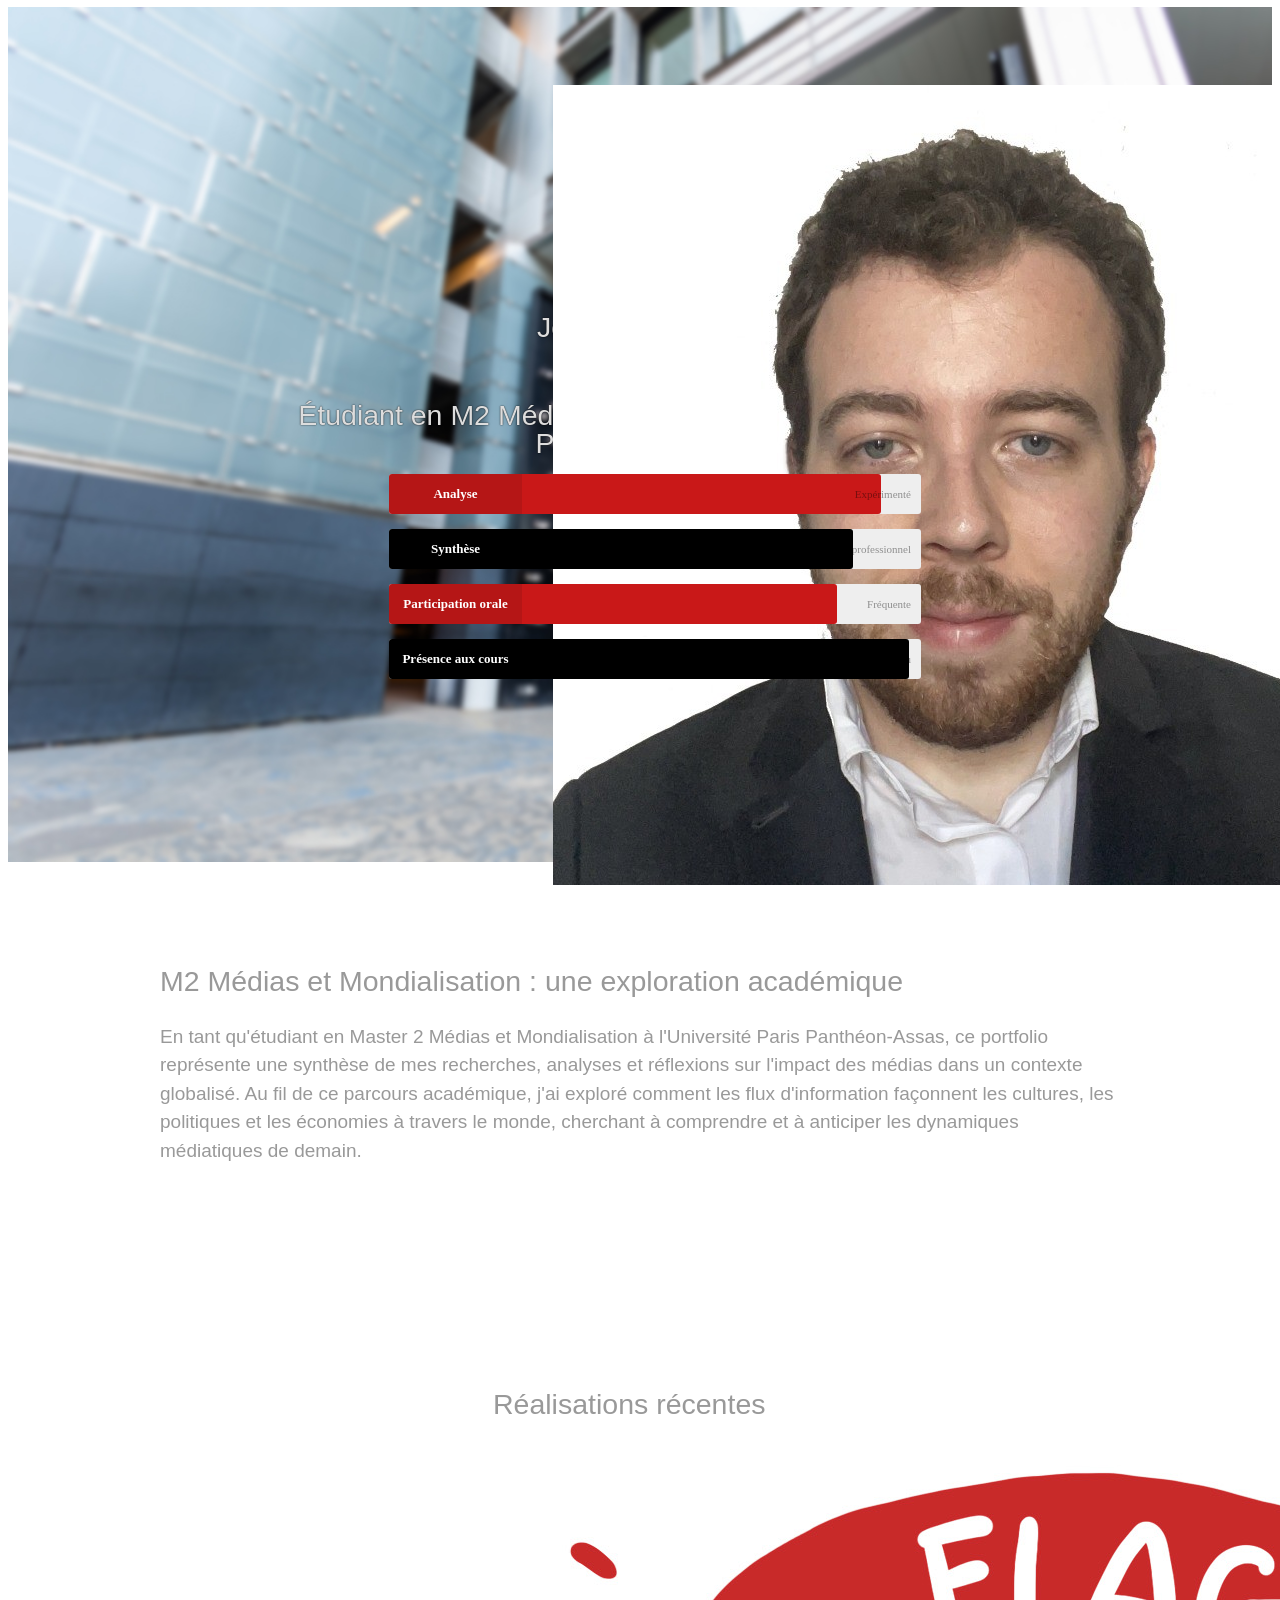
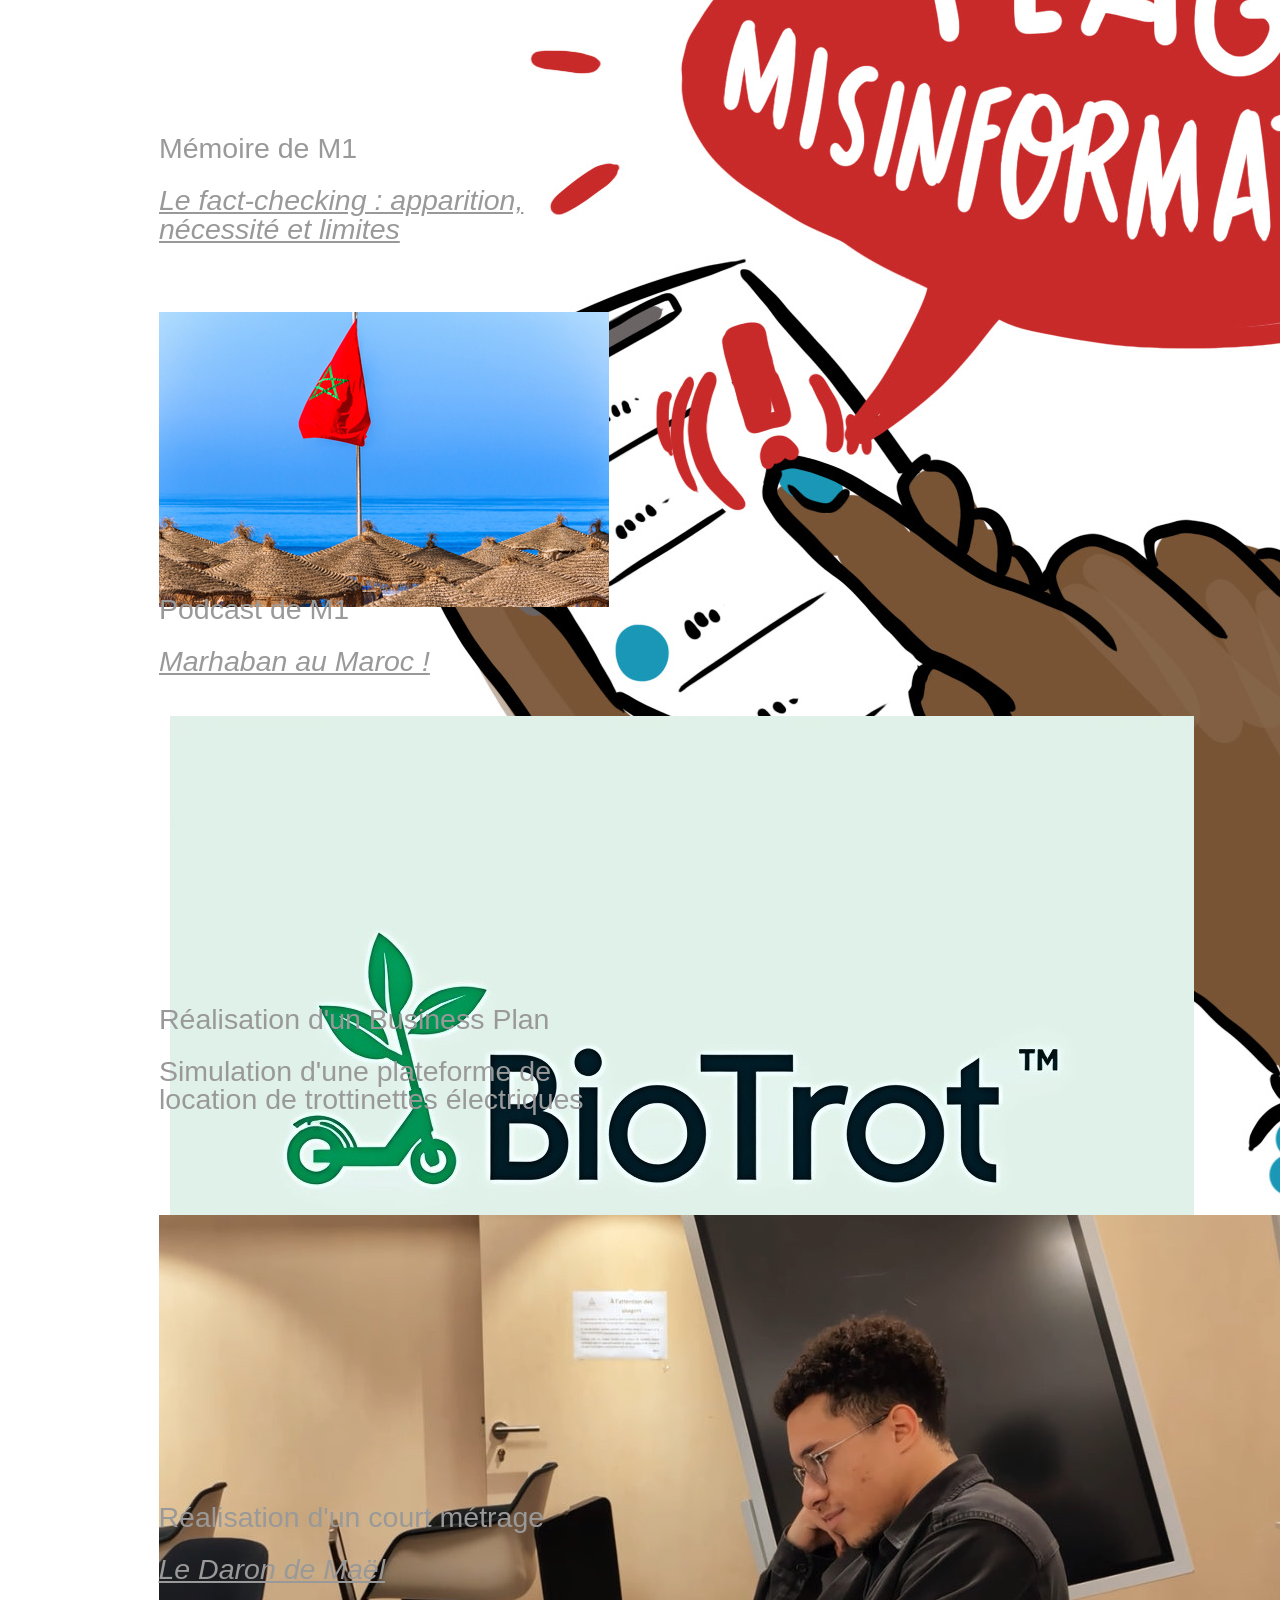
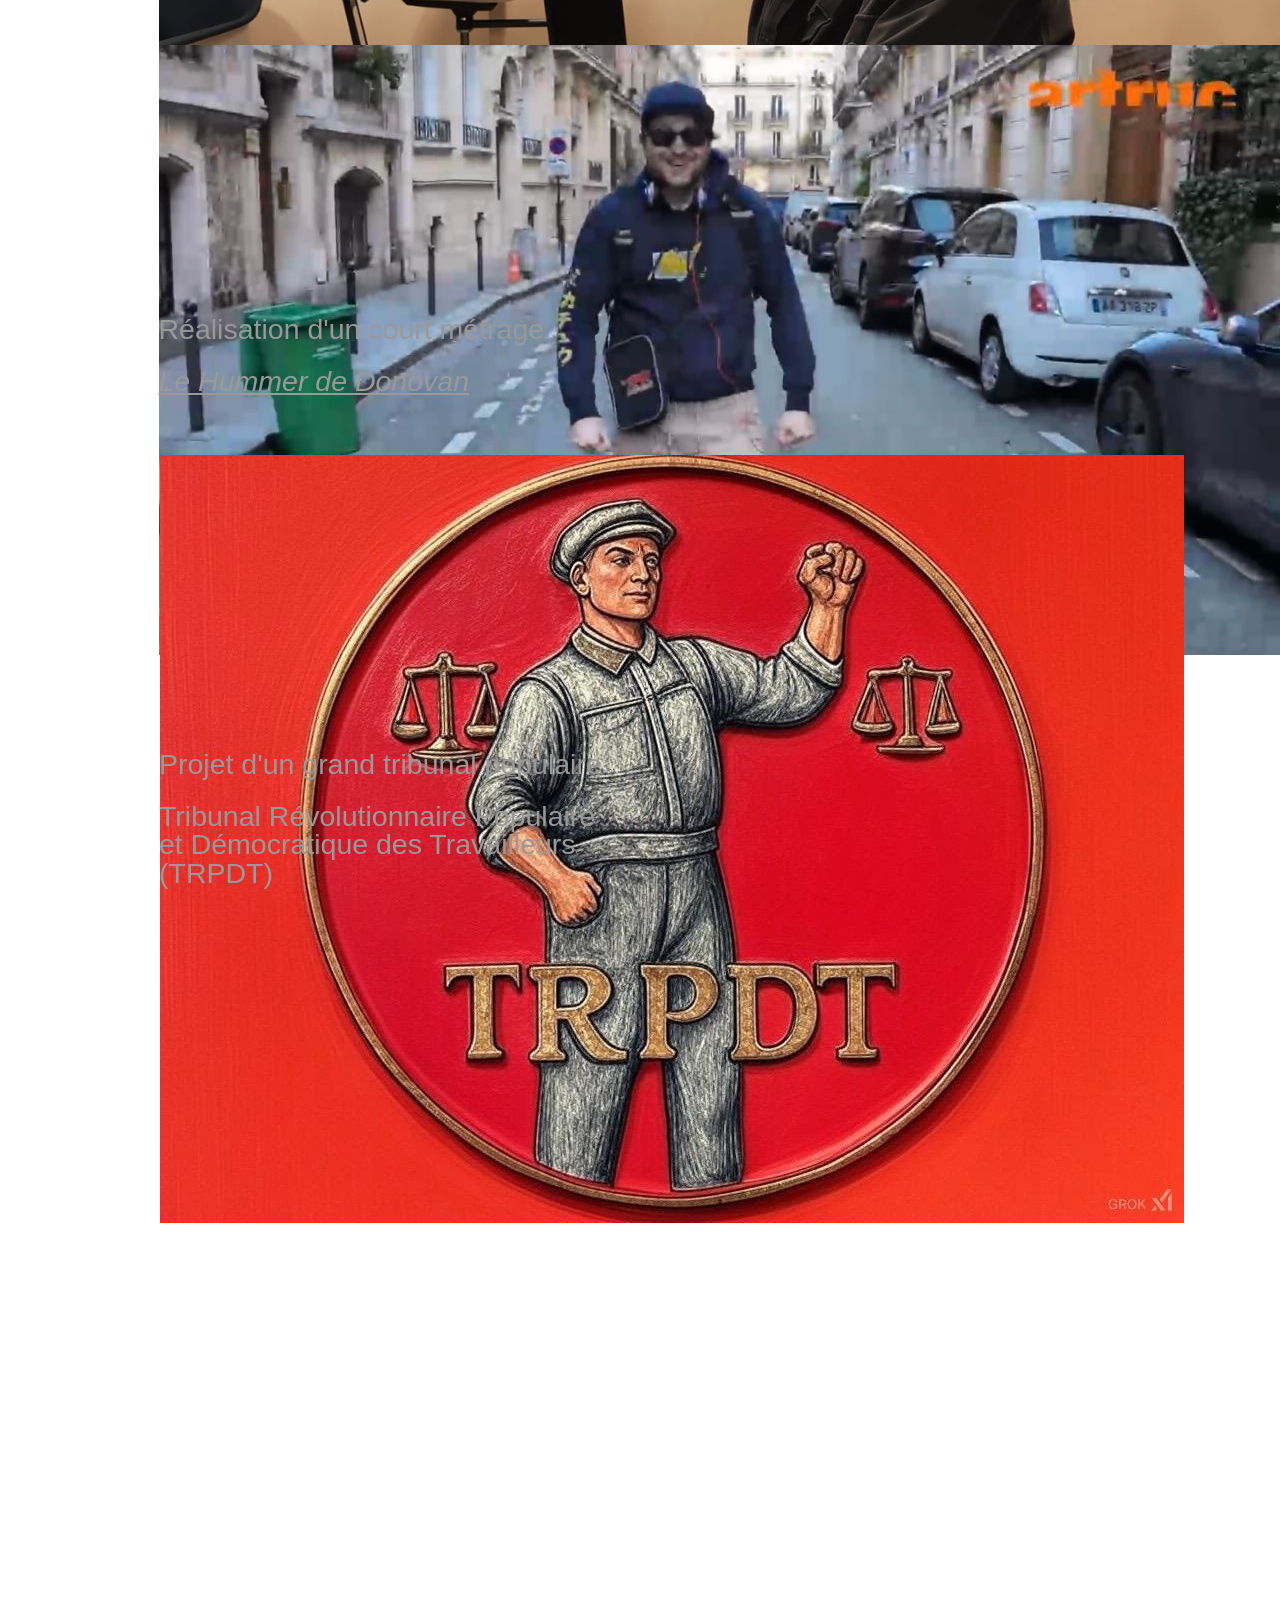
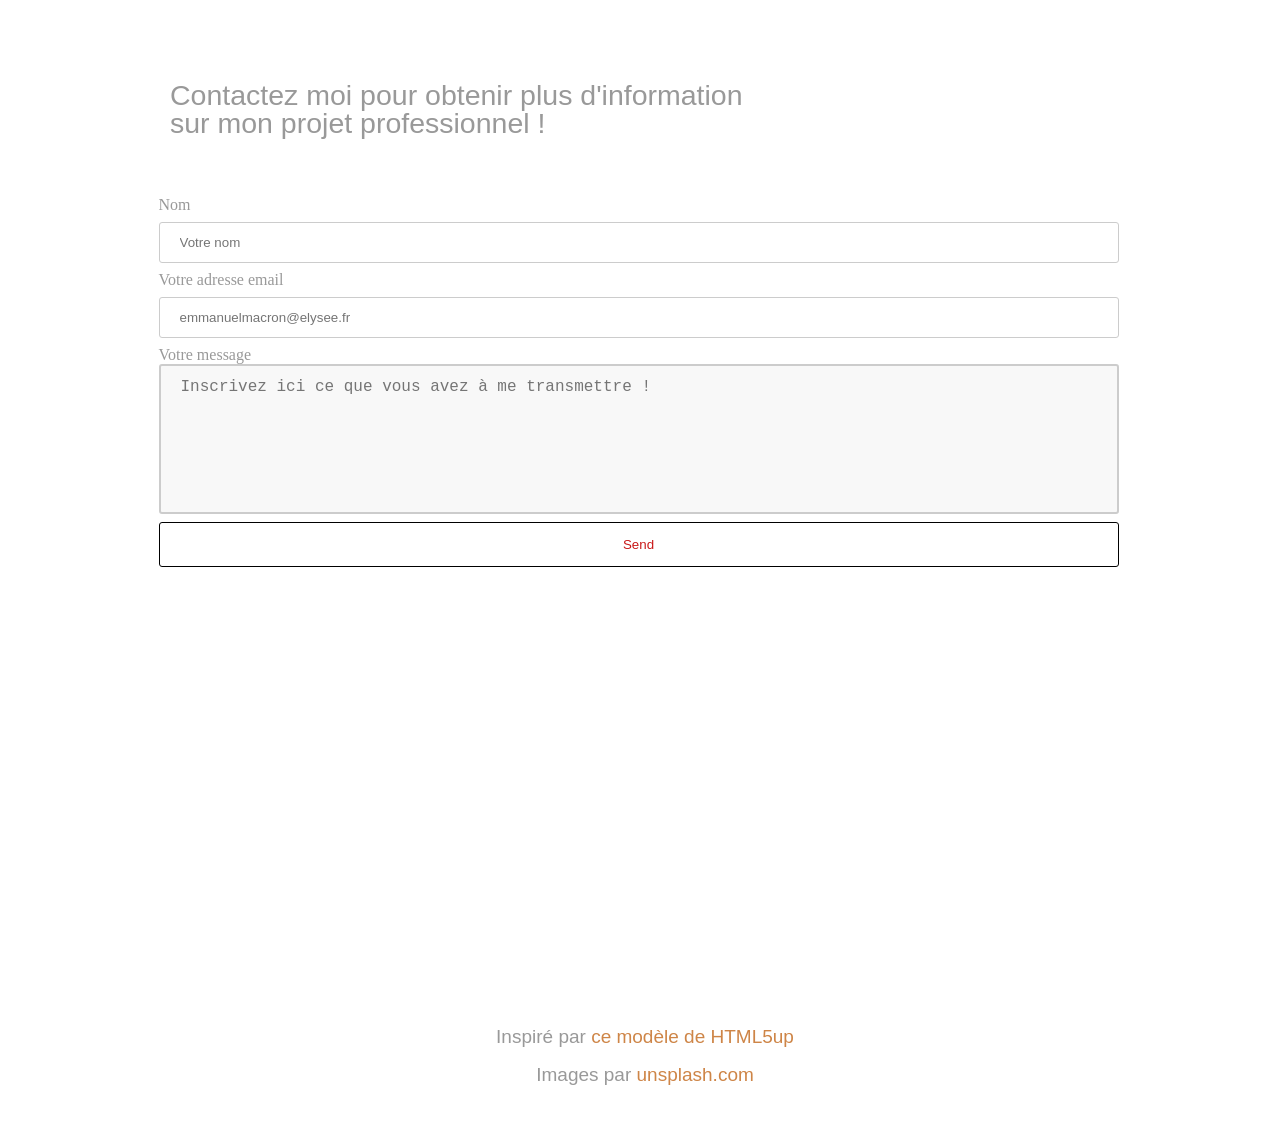
==== commit d5227e73: "Batch update" ====
--- a/editable.html
+++ b/editable.html
@@ -32,7 +32,7 @@
         	$('.fancybox').fancybox();
         });
     </script>
-    <style class="silex-inline-styles">.body-initial {position: static; background-color: rgba(255,255,255,1);}.silex-id-1541607542031-10 {background-color: rgba(162,162,162,1); min-width: 960px; background-image: url(assas_facades_20190215_web_1_sur_7.jpg); background-size: cover; position: static; margin-top: -1px;}.silex-id-1541607542028-9 {min-height: 910px; position: relative; margin-left: auto; margin-right: auto; display: flex; align-items: center; justify-content: center; flex-direction: column;}.silex-id-1432759240091-29 {width: 275px; box-sizing: content-box; min-height: 88px; position: static;}.silex-id-1541607497060-8 {min-width: 960px; position: static; margin-top: -1px;}.silex-id-1541607497057-7 {min-height: 488px; position: relative; margin-left: auto; margin-right: auto;}.silex-id-1432759239878-27 {width: 960px; top: 82px; left: 0px; box-sizing: content-box; min-height: 270px; position: absolute;}.silex-id-1541607292783-6 {min-width: 960px; position: static; margin-top: -1px;}.silex-id-1541607292780-5 {min-height: 3494px; position: relative; margin-left: auto; margin-right: auto;}.silex-id-1432759239070-19 {width: 336px; top: 18px; left: 333px; box-sizing: content-box; background-color: transparent; min-height: 75px; position: absolute;}.silex-id-1432759238970-18 {width: 450px; top: 296px; left: 242px; box-sizing: content-box; background-color: transparent; min-height: 363px; position: absolute;}.silex-id-1432759238765-16 {width: 469px; top: 1389.375px; left: 221px; box-sizing: content-box; min-height: 156px; position: absolute;}.silex-id-1432759238460-13 {width: 449px; top: 1871.0625px; left: 212px; box-sizing: content-box; min-height: 127px; position: absolute;}.silex-id-1432759238155-10 {width: 451px; top: 136px; left: -2px; box-sizing: content-box; min-height: 156px; position: absolute;}.silex-id-1432759237849-7 {width: 449px; top: 932px; left: 229px; box-sizing: content-box; min-height: 127px; position: absolute;}.silex-id-1432759237541-4 {width: 450px; top: 2310px; left: 199.5px; box-sizing: content-box; min-height: 113px; position: absolute;}.silex-id-1432759237239-1 {width: 449px; top: 2726px; left: 179px; box-sizing: content-box; min-height: 156px; position: absolute;}.silex-id-1541607106753-3 {min-width: 960px; position: static; margin-top: -1px;}.silex-id-1541607106751-2 {min-height: 939px; position: relative; margin-left: auto; margin-right: auto;}.silex-id-1432761834390-33 {width: 614px; top: 16px; left: 10px; box-sizing: content-box; background-color: transparent; min-height: 128px; position: absolute;}.silex-id-1541607116447-4 {width: 960px; height: 419px; background-color: transparent; top: 155px; left: -1.5px; position: absolute;}.silex-id-1541607078776-1 {min-width: 960px; position: static; margin-top: -1px;}.silex-id-1541607078769-0 {min-height: 154px; position: relative; margin-left: auto; margin-right: auto;}.silex-id-1432759239473-23 {width: 830px; top: 29px; left: 70px; box-sizing: content-box; min-height: 95px; position: absolute;}.silex-id-1736779192729-0 {width: 179px; height: 174px; position: absolute; top: 78px; left: 393px;}.silex-id-1736779989447-3 {width: 532px; min-height: 100px; background-color: transparent; position: absolute; top: 467px; left: 229px;}.silex-id-1736780525563-0 {width: 703px; box-sizing: content-box; min-height: 203px; position: static;}.silex-id-1736781944754-2 {width: 384px; height: 254px; position: absolute; top: -172px; left: -2px;}.silex-id-1736782159658-4 {width: 439px; height: 241px; position: absolute; top: 659px; left: 229px;}.silex-id-1736782337208-5 {width: 456px; height: 265px; position: absolute; top: 1080.75px; left: 221.5px;}.silex-id-1736782731079-6 {width: 451px; height: 258px; position: absolute; top: 1579.5625px; left: 210px;}.silex-id-1736782829213-7 {width: 400px; height: 241px; position: absolute; top: 2033.4375px; left: 199.5px;}.silex-id-1736783224948-0 {width: 454px; height: 264px; position: absolute; top: 2451px; left: 179.5px;}@media only screen and (max-width: 480px) {.silex-id-1541607542031-10 {background-size: cover; top: 0px; left: 0px;}.silex-id-1541607542028-9 {min-height: 1149px;}.silex-id-1541607497060-8 {top: 1149px; left: 0px;}.silex-id-1541607497057-7 {min-height: 775px;}.silex-id-1541607292783-6 {top: 1924px; left: 0px;}.silex-id-1541607292780-5 {min-height: 3058px;}.silex-id-1541607106753-3 {top: 4982px; left: 0px;}.silex-id-1541607106751-2 {min-height: 753px;}}</style>
+    <style class="silex-inline-styles">.body-initial {position: static; background-color: rgba(255,255,255,1);}.silex-id-1541607542031-10 {background-color: rgba(162,162,162,1); min-width: 960px; background-image: url(assas_facades_20190215_web_1_sur_7.jpg); background-size: cover; position: static; margin-top: -1px;}.silex-id-1541607542028-9 {min-height: 910px; position: relative; margin-left: auto; margin-right: auto; display: flex; align-items: center; justify-content: center; flex-direction: column;}.silex-id-1432759240091-29 {width: 275px; box-sizing: content-box; min-height: 88px; position: static;}.silex-id-1541607497060-8 {min-width: 960px; position: static; margin-top: -1px;}.silex-id-1541607497057-7 {min-height: 488px; position: relative; margin-left: auto; margin-right: auto;}.silex-id-1432759239878-27 {width: 960px; top: 82px; left: 0px; box-sizing: content-box; min-height: 270px; position: absolute;}.silex-id-1541607292783-6 {min-width: 960px; position: static; margin-top: -1px;}.silex-id-1541607292780-5 {min-height: 3494px; position: relative; margin-left: auto; margin-right: auto;}.silex-id-1432759239070-19 {width: 336px; top: 18px; left: 333px; box-sizing: content-box; background-color: transparent; min-height: 75px; position: absolute;}.silex-id-1432759238970-18 {width: 450px; top: 296px; left: 242px; box-sizing: content-box; background-color: transparent; min-height: 363px; position: absolute;}.silex-id-1432759238765-16 {width: 469px; top: 1233.125px; left: -1px; box-sizing: content-box; min-height: 156px; position: absolute;}.silex-id-1432759238460-13 {width: 449px; top: 1731.0625px; left: -1.5px; box-sizing: content-box; min-height: 127px; position: absolute;}.silex-id-1432759238155-10 {width: 451px; top: 362.5px; left: -1px; box-sizing: content-box; min-height: 156px; position: absolute;}.silex-id-1432759237849-7 {width: 449px; top: 823px; left: -1px; box-sizing: content-box; min-height: 127px; position: absolute;}.silex-id-1432759237541-4 {width: 450px; top: 2143px; left: -1.5px; box-sizing: content-box; min-height: 113px; position: absolute;}.silex-id-1432759237239-1 {width: 449px; top: 2578px; left: -1px; box-sizing: content-box; min-height: 156px; position: absolute;}.silex-id-1541607106753-3 {min-width: 960px; position: static; margin-top: -1px;}.silex-id-1541607106751-2 {min-height: 939px; position: relative; margin-left: auto; margin-right: auto;}.silex-id-1432761834390-33 {width: 614px; top: 16px; left: 10px; box-sizing: content-box; background-color: transparent; min-height: 128px; position: absolute;}.silex-id-1541607116447-4 {width: 960px; height: 419px; background-color: transparent; top: 155px; left: -1.5px; position: absolute;}.silex-id-1541607078776-1 {min-width: 960px; position: static; margin-top: -1px;}.silex-id-1541607078769-0 {min-height: 154px; position: relative; margin-left: auto; margin-right: auto;}.silex-id-1432759239473-23 {width: 830px; top: 29px; left: 70px; box-sizing: content-box; min-height: 95px; position: absolute;}.silex-id-1736779192729-0 {width: 179px; height: 174px; position: absolute; top: 78px; left: 393px;}.silex-id-1736779989447-3 {width: 532px; min-height: 100px; background-color: transparent; position: absolute; top: 467px; left: 229px;}.silex-id-1736780525563-0 {width: 703px; box-sizing: content-box; min-height: 203px; position: static;}.silex-id-1736781944754-2 {width: 384px; height: 254px; position: absolute; top: 109px; left: 10px;}.silex-id-1736782159658-4 {width: 439px; height: 241px; position: absolute; top: 564px; left: -1px;}.silex-id-1736782337208-5 {width: 456px; height: 265px; position: absolute; top: 967.75px; left: 10px;}.silex-id-1736782731079-6 {width: 451px; height: 258px; position: absolute; top: 1466.5625px; left: -1px;}.silex-id-1736782829213-7 {width: 400px; height: 241px; position: absolute; top: 1897.4375px; left: -1px;}.silex-id-1736783224948-0 {width: 454px; height: 264px; position: absolute; top: 2307px; left: -0.5px;}@media only screen and (max-width: 480px) {.silex-id-1541607542031-10 {background-size: cover; top: 0px; left: 0px;}.silex-id-1541607542028-9 {min-height: 1149px;}.silex-id-1541607497060-8 {top: 1149px; left: 0px;}.silex-id-1541607497057-7 {min-height: 775px;}.silex-id-1541607292783-6 {top: 1924px; left: 0px;}.silex-id-1541607292780-5 {min-height: 3058px;}.silex-id-1541607106753-3 {top: 4982px; left: 0px;}.silex-id-1541607106751-2 {min-height: 753px;}}</style>
 
 
 
@@ -140,43 +140,43 @@
                 
 
                 
-            <div data-silex-type="image-element" class="editable-style image-element silex-id-1736781944754-2 page-home paged-element" data-silex-id="silex-id-1736781944754-2" style=""><img src="who-flagging-misinformatione822ebc3aaa9f3ba3aa219cb9e6236f9bf2928378c2adc99b3d41fbbdfd20e98.jpg"></div><div data-silex-id="silex-id-1432759238155-10" data-silex-type="text-element" class="editable-style text-element full-width silex-id-1432759238155-10" style="">
-                    <div class="silex-element-content normal">
-                        
-                        <h3>Mémoire de M1</h3><h3><u><i>Le fact-checking : apparition, nécessité et limites</i></u></h3><h2><u><i></i></u></h2>
-                    </div>
-                </div></div><div data-silex-type="image-element" class="editable-style image-element silex-id-1736782159658-4 page-home paged-element" data-silex-id="silex-id-1736782159658-4" style=""><img src="33454874-drapeau-marocain-sur-la-plage-%C3%A0-agadir-sur-le-ciel-bleu.jpg"></div><div data-silex-id="silex-id-1432759237849-7" data-silex-type="text-element" class="editable-style text-element full-width silex-id-1432759237849-7" style="">
-                    <div class="silex-element-content normal">
-                        
-                        <h3>Podcast de M1</h3><h3><i><u>Marhaban au Maroc !</u></i></h3><h2><i><u></u></i></h2>
+            </div><div data-silex-type="image-element" class="editable-style image-element silex-id-1736781944754-2 page-home paged-element" data-silex-id="silex-id-1736781944754-2" style=""><img src="who-flagging-misinformatione822ebc3aaa9f3ba3aa219cb9e6236f9bf2928378c2adc99b3d41fbbdfd20e98.jpg"></div><div data-silex-id="silex-id-1432759238155-10" data-silex-type="text-element" class="editable-style text-element full-width silex-id-1432759238155-10" style="">
+                    <div class="silex-element-content normal">
+                        
+                        <h2>Mémoire de M1</h2><h2><u><i>Le fact-checking : apparition, nécessité et limites</i></u></h2><h1><u><i></i></u></h1><h3><u><i></i></u></h3><h2><u><i></i></u></h2>
+                    </div>
+                </div><div data-silex-type="image-element" class="editable-style image-element silex-id-1736782159658-4 page-home paged-element" data-silex-id="silex-id-1736782159658-4" style=""><img src="33454874-drapeau-marocain-sur-la-plage-%C3%A0-agadir-sur-le-ciel-bleu.jpg"></div><div data-silex-id="silex-id-1432759237849-7" data-silex-type="text-element" class="editable-style text-element full-width silex-id-1432759237849-7" style="">
+                    <div class="silex-element-content normal">
+                        
+                        <h2>Podcast de M1</h2><h2><i><u>Marhaban au Maroc !</u></i></h2><h3><i><u></u></i></h3><h2><i><u></u></i></h2>
                     </div>
                 </div><div data-silex-type="image-element" class="editable-style image-element silex-id-1736782337208-5 page-home paged-element" data-silex-id="silex-id-1736782337208-5" style=""><img src="WhatsApp%20Image%202024-10-14%20%C3%A0%2012.04.04_5130c6be.jpg"></div><div data-silex-id="silex-id-1432759238765-16" data-silex-type="text-element" class="editable-style text-element full-width silex-id-1432759238765-16" style="">
                     <div class="silex-element-content normal">
                         
-                        <h3>Réalisation d'un Business Plan</h3><h3>Simulation d'une plateforme de location de trottinettes électriques</h3>
+                        <h2>Réalisation d'un Business Plan</h2><h2>Simulation d'une plateforme de location de trottinettes électriques</h2>
                     </div>
                 </div><div data-silex-type="image-element" class="editable-style image-element silex-id-1736782731079-6 page-home paged-element" data-silex-id="silex-id-1736782731079-6" style=""><img src="signal-2025-01-13-163758.jpeg"></div><div data-silex-id="silex-id-1432759238460-13" data-silex-type="text-element" class="editable-style text-element full-width silex-id-1432759238460-13" style="">
                     <div class="silex-element-content normal">
                         
-                        <h3>Réalisation d'un court métrage</h3><h3><u><i>Le Daron de Maël</i></u></h3><h2><u><i></i></u></h2>
+                        <h2>Réalisation d'un court métrage</h2><h2><u><i>Le Daron de Maël</i></u></h2><h3><u><i></i></u></h3><h2><u><i></i></u></h2>
                     </div>
                 </div><div data-silex-type="image-element" class="editable-style image-element silex-id-1736782829213-7 page-home paged-element" data-silex-id="silex-id-1736782829213-7" style=""><img src="signal-2025-01-13-163802.jpeg"></div><div data-silex-id="silex-id-1432759237541-4" data-silex-type="text-element" class="editable-style text-element full-width silex-id-1432759237541-4" style="">
                     <div class="silex-element-content normal">
                         
-                        <h3>Réalisation d'un court métrage<br></h3><h3><i><u>Le Hummer de Donovan</u></i></h3><p><i><u></u></i></p>
+                        <h2>Réalisation d'un court métrage<br></h2><h2><i><u>Le Hummer de Donovan</u></i></h2><h3><i><u></u></i></h3><p><i><u></u></i></p>
                         
                         
                     </div>
                 </div><div data-silex-type="image-element" class="editable-style image-element silex-id-1736783224948-0 page-home paged-element" data-silex-id="silex-id-1736783224948-0" style=""><img src="WhatsApp%20Image%202025-01-11%20%C3%A0%2019.14.39_8b7ec580.jpg"></div><div data-silex-id="silex-id-1432759237239-1" data-silex-type="text-element" class="editable-style text-element full-width silex-id-1432759237239-1" style="">
                     <div class="silex-element-content normal">
                         
-                        <h3>Projet d'un grand tribunal populaire</h3><h3>Tribunal Révolutionnaire Populaire et Démocratique des Travailleurs (TRPDT)</h3>
+                        <h2>Projet d'un grand tribunal populaire</h2><h2>Tribunal Révolutionnaire Populaire et Démocratique des Travailleurs (TRPDT)</h2>
                     </div>
                 </div></div></section><section data-silex-type="container-element" class="container-element editable-style silex-id-1541607106753-3 section-element prevent-resizable" data-silex-id="silex-id-1541607106753-3"><div data-silex-type="container-element" class="editable-style silex-id-1541607106751-2 container-element silex-element-content website-width" data-silex-id="silex-id-1541607106751-2" style=""><div data-silex-id="silex-id-1432761834390-33" data-silex-type="text-element" class="editable-style text-element silex-id-1432761834390-33 page-home paged-element" style="">
             <div class="silex-element-content normal">
                 <h2>Contactez moi pour obtenir plus d'information sur mon projet professionnel !<br></h2>
             </div>
-        </div><div data-silex-type="html-element" class="editable-style silex-id-1541607116447-4 html-element silex-component silex-component-form silex-use-height-not-minheight" data-silex-id="silex-id-1541607116447-4" style=""><div class="silex-element-content"><form id="id_1736786281546_245" action="https://formspree.io/josselin.lucke@etudiants.u-paris2.fr" method="POST">
+        </div><div data-silex-type="html-element" class="editable-style silex-id-1541607116447-4 html-element silex-component silex-component-form silex-use-height-not-minheight" data-silex-id="silex-id-1541607116447-4" style=""><div class="silex-element-content"><form id="id_1736786725971_791" action="https://formspree.io/josselin.lucke@etudiants.u-paris2.fr" method="POST">
   
   <div>
     <label for="field1">Nom</label>
@@ -197,7 +197,7 @@
   
   <input type="submit" value="Send">
 </form>
-<style>#id_1736786281546_245 input[type=text], select {width: 100%; padding: 12px 20px; margin: 8px 0; display: inline-block; border: 1px solid #ccc; border-radius: 3px; box-sizing: border-box;}#id_1736786281546_245 input[type=submit] {width: 100%; background-color: #ffffff; color: #c91818; padding: 14px 20px; margin: 8px 0; border: 1px solid #000000; border-radius: 3px; cursor: pointer;}#id_1736786281546_245 label {color: #999999;}#id_1736786281546_245 .fill-vertical {flex: 1 1 auto; display: flex; flex-direction: column;}#id_1736786281546_245 .fill-vertical textarea {flex: 1 1 auto; width: 100%; height: 150px; padding: 12px 20px; box-sizing: border-box; border: 2px solid #ccc; border-radius: 3px; background-color: #f8f8f8; font-size: 16px; resize: none;}#id_1736786281546_245 {border-radius: 3px; display: flex; flex-direction: column; justify-content: space-between; height: 100%;}</style>
+<style>#id_1736786725971_791 input[type=text], select {width: 100%; padding: 12px 20px; margin: 8px 0; display: inline-block; border: 1px solid #ccc; border-radius: 3px; box-sizing: border-box;}#id_1736786725971_791 input[type=submit] {width: 100%; background-color: #ffffff; color: #c91818; padding: 14px 20px; margin: 8px 0; border: 1px solid #000000; border-radius: 3px; cursor: pointer;}#id_1736786725971_791 label {color: #999999;}#id_1736786725971_791 .fill-vertical {flex: 1 1 auto; display: flex; flex-direction: column;}#id_1736786725971_791 .fill-vertical textarea {flex: 1 1 auto; width: 100%; height: 150px; padding: 12px 20px; box-sizing: border-box; border: 2px solid #ccc; border-radius: 3px; background-color: #f8f8f8; font-size: 16px; resize: none;}#id_1736786725971_791 {border-radius: 3px; display: flex; flex-direction: column; justify-content: space-between; height: 100%;}</style>
 
 </div></div></div></section><footer data-silex-type="container-element" class="container-element editable-style silex-id-1541607078776-1 section-element prevent-resizable" data-silex-id="silex-id-1541607078776-1" style=""><div data-silex-type="container-element" class="editable-style silex-id-1541607078769-0 container-element silex-element-content website-width" data-silex-id="silex-id-1541607078769-0"><div data-silex-id="silex-id-1432759239473-23" data-silex-type="text-element" class="editable-style text-element silex-id-1432759239473-23 text-style-2 centered-text" style="">
             <div class="silex-element-content normal">
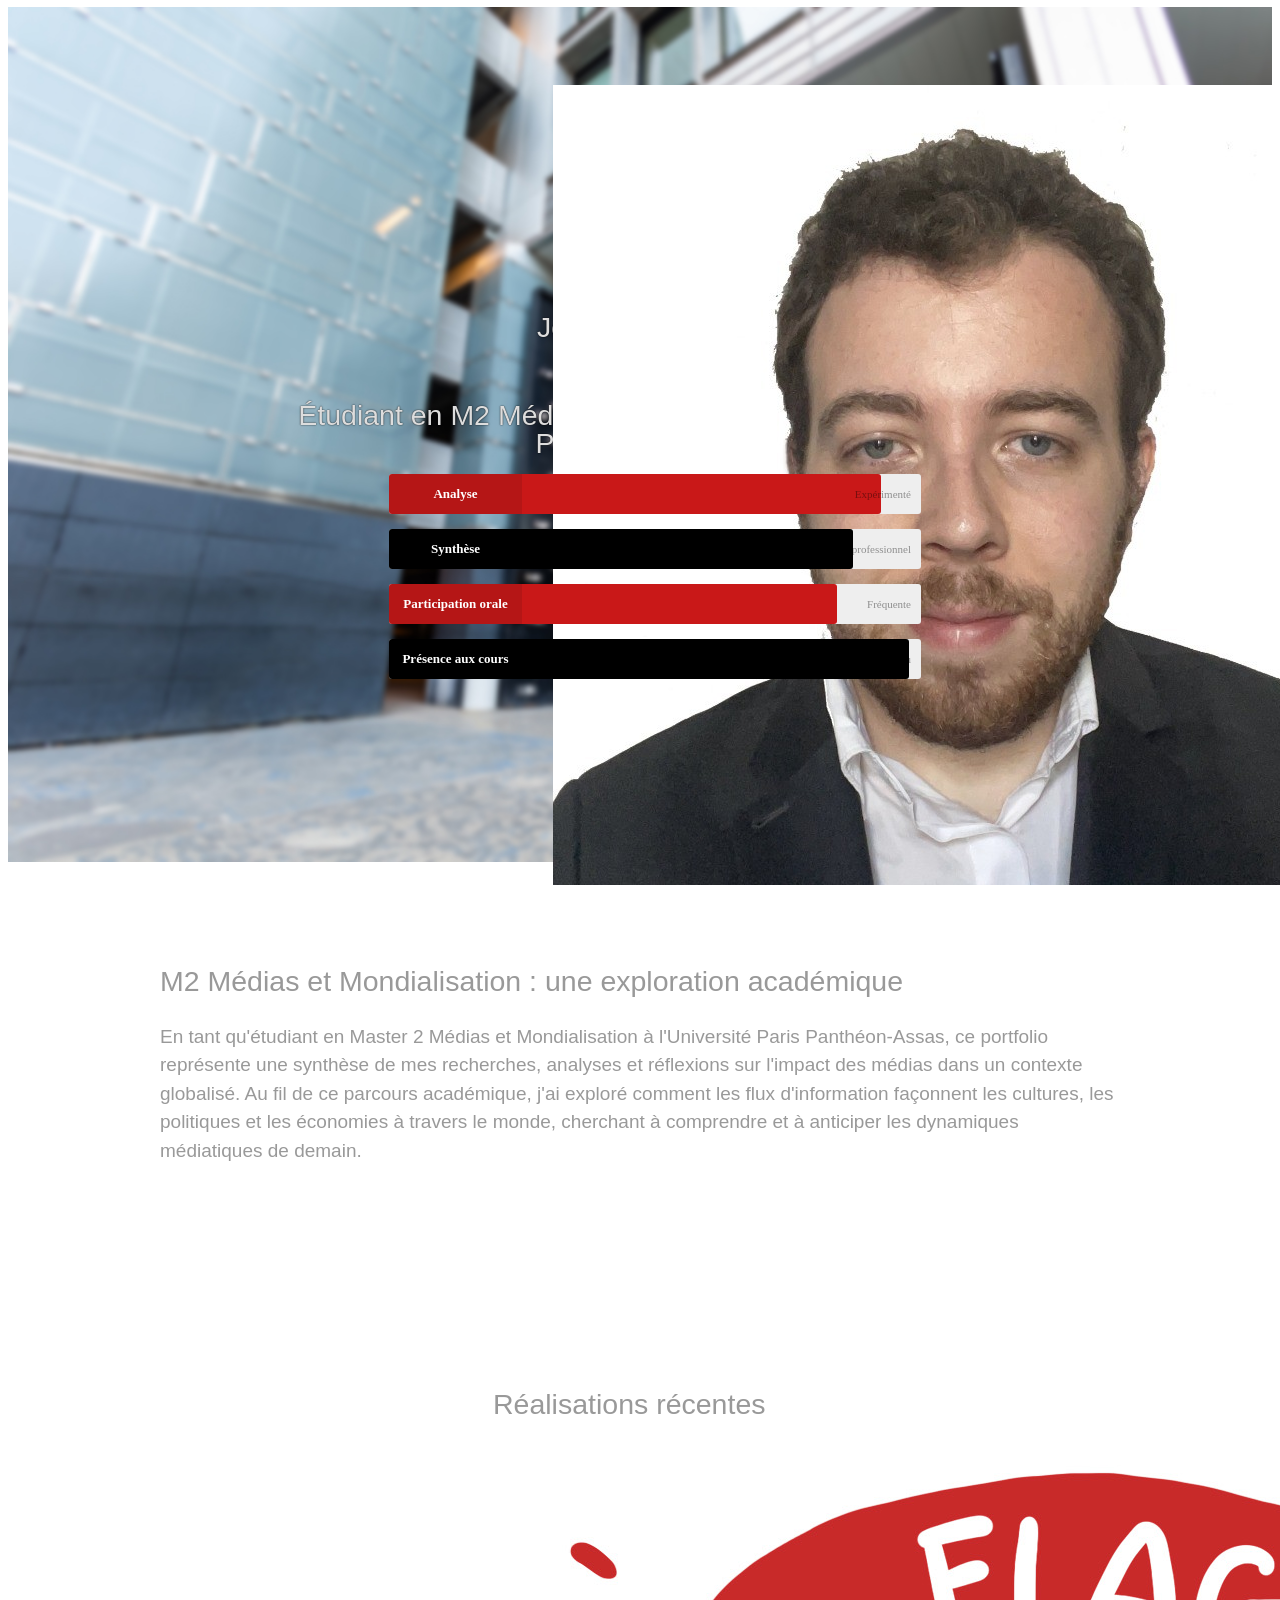
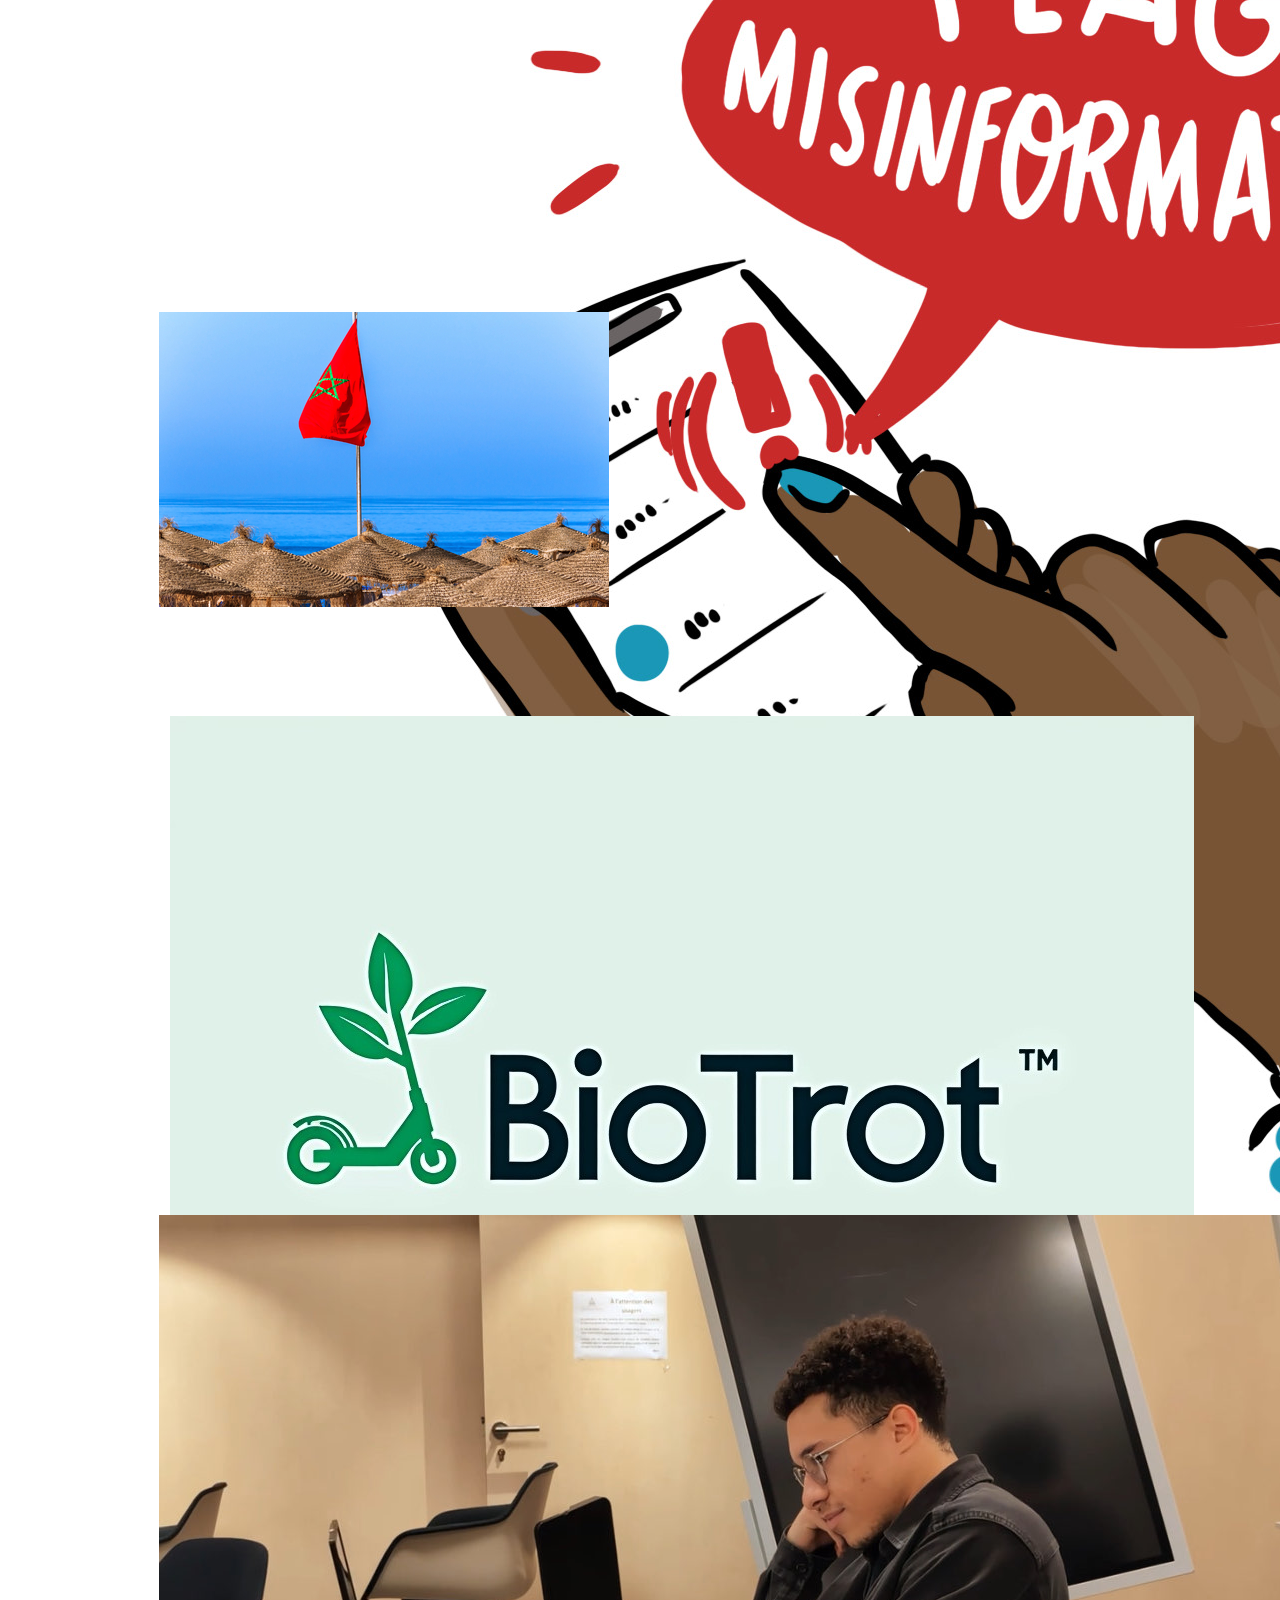
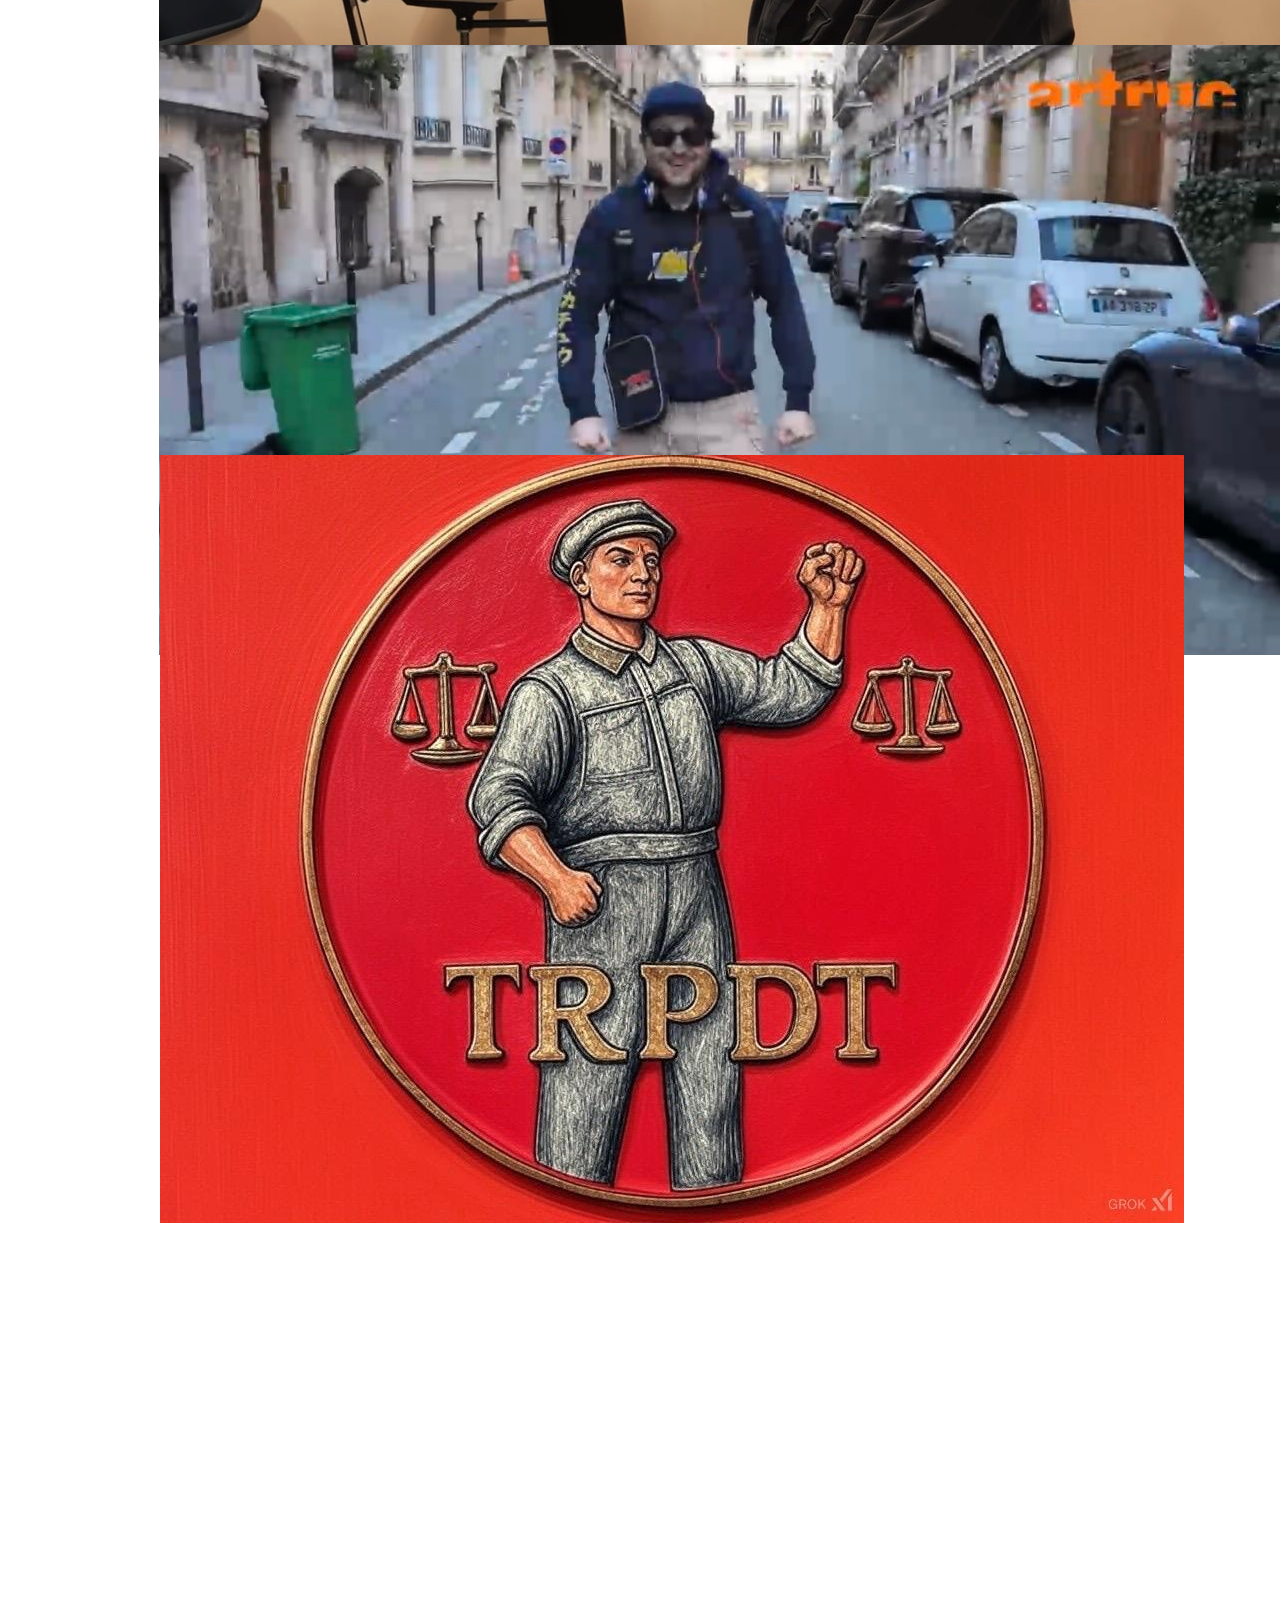
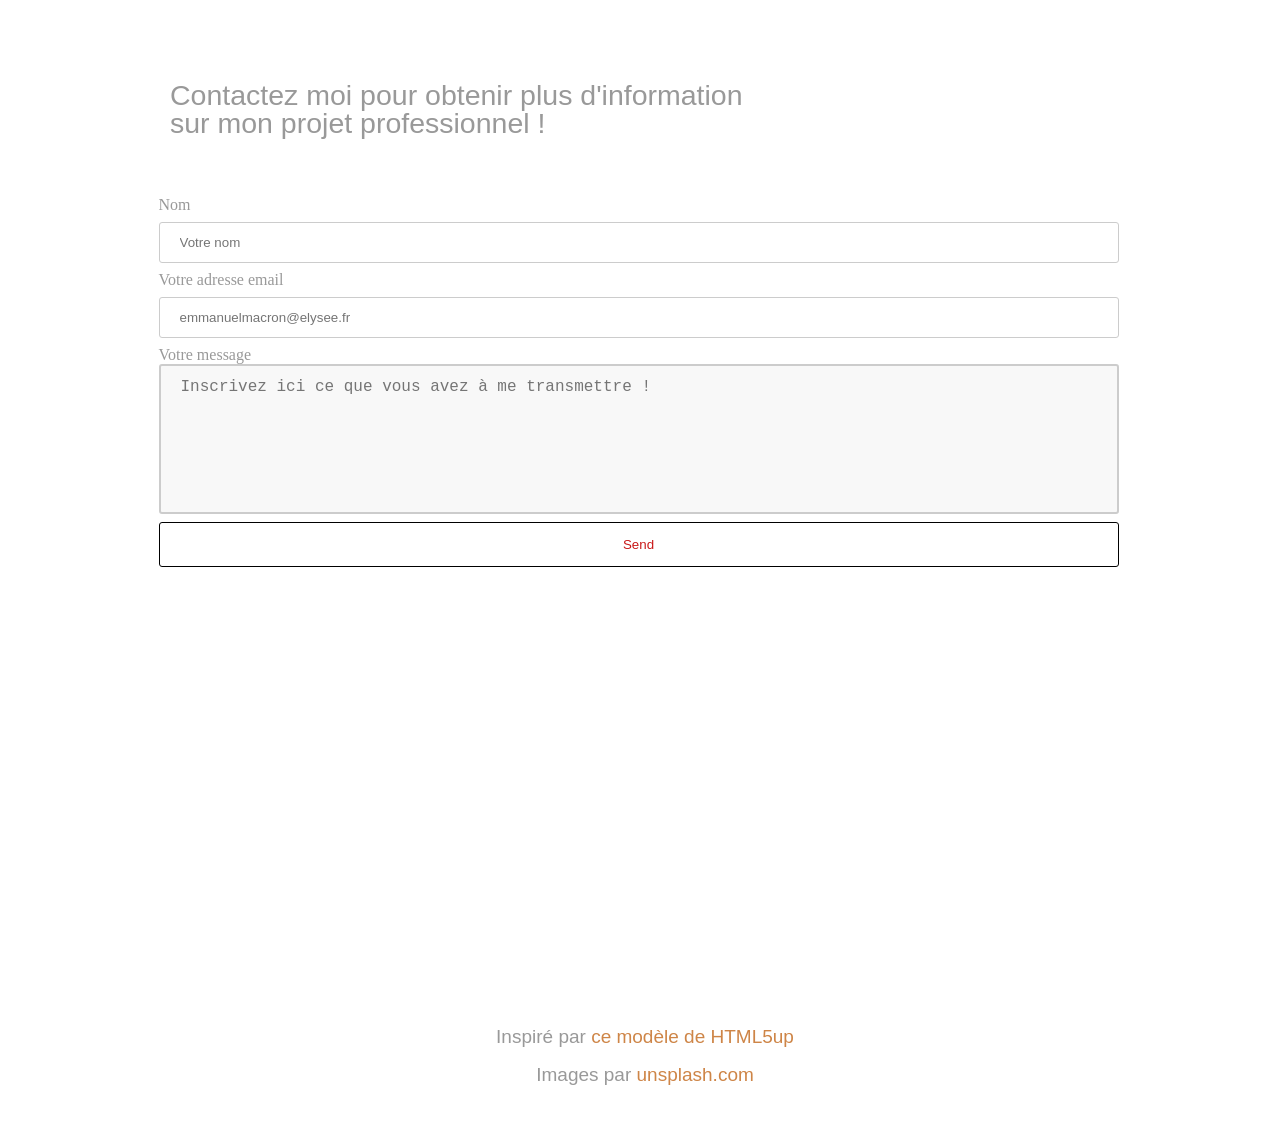
==== commit 9a4042d8: "Batch update" ====
--- a/editable.html
+++ b/editable.html
@@ -32,7 +32,7 @@
         	$('.fancybox').fancybox();
         });
     </script>
-    <style class="silex-inline-styles">.body-initial {position: static; background-color: rgba(255,255,255,1);}.silex-id-1541607542031-10 {background-color: rgba(162,162,162,1); min-width: 960px; background-image: url(assas_facades_20190215_web_1_sur_7.jpg); background-size: cover; position: static; margin-top: -1px;}.silex-id-1541607542028-9 {min-height: 910px; position: relative; margin-left: auto; margin-right: auto; display: flex; align-items: center; justify-content: center; flex-direction: column;}.silex-id-1432759240091-29 {width: 275px; box-sizing: content-box; min-height: 88px; position: static;}.silex-id-1541607497060-8 {min-width: 960px; position: static; margin-top: -1px;}.silex-id-1541607497057-7 {min-height: 488px; position: relative; margin-left: auto; margin-right: auto;}.silex-id-1432759239878-27 {width: 960px; top: 82px; left: 0px; box-sizing: content-box; min-height: 270px; position: absolute;}.silex-id-1541607292783-6 {min-width: 960px; position: static; margin-top: -1px;}.silex-id-1541607292780-5 {min-height: 3494px; position: relative; margin-left: auto; margin-right: auto;}.silex-id-1432759239070-19 {width: 336px; top: 18px; left: 333px; box-sizing: content-box; background-color: transparent; min-height: 75px; position: absolute;}.silex-id-1432759238970-18 {width: 450px; top: 296px; left: 242px; box-sizing: content-box; background-color: transparent; min-height: 363px; position: absolute;}.silex-id-1432759238765-16 {width: 469px; top: 1233.125px; left: -1px; box-sizing: content-box; min-height: 156px; position: absolute;}.silex-id-1432759238460-13 {width: 449px; top: 1731.0625px; left: -1.5px; box-sizing: content-box; min-height: 127px; position: absolute;}.silex-id-1432759238155-10 {width: 451px; top: 362.5px; left: -1px; box-sizing: content-box; min-height: 156px; position: absolute;}.silex-id-1432759237849-7 {width: 449px; top: 823px; left: -1px; box-sizing: content-box; min-height: 127px; position: absolute;}.silex-id-1432759237541-4 {width: 450px; top: 2143px; left: -1.5px; box-sizing: content-box; min-height: 113px; position: absolute;}.silex-id-1432759237239-1 {width: 449px; top: 2578px; left: -1px; box-sizing: content-box; min-height: 156px; position: absolute;}.silex-id-1541607106753-3 {min-width: 960px; position: static; margin-top: -1px;}.silex-id-1541607106751-2 {min-height: 939px; position: relative; margin-left: auto; margin-right: auto;}.silex-id-1432761834390-33 {width: 614px; top: 16px; left: 10px; box-sizing: content-box; background-color: transparent; min-height: 128px; position: absolute;}.silex-id-1541607116447-4 {width: 960px; height: 419px; background-color: transparent; top: 155px; left: -1.5px; position: absolute;}.silex-id-1541607078776-1 {min-width: 960px; position: static; margin-top: -1px;}.silex-id-1541607078769-0 {min-height: 154px; position: relative; margin-left: auto; margin-right: auto;}.silex-id-1432759239473-23 {width: 830px; top: 29px; left: 70px; box-sizing: content-box; min-height: 95px; position: absolute;}.silex-id-1736779192729-0 {width: 179px; height: 174px; position: absolute; top: 78px; left: 393px;}.silex-id-1736779989447-3 {width: 532px; min-height: 100px; background-color: transparent; position: absolute; top: 467px; left: 229px;}.silex-id-1736780525563-0 {width: 703px; box-sizing: content-box; min-height: 203px; position: static;}.silex-id-1736781944754-2 {width: 384px; height: 254px; position: absolute; top: 109px; left: 10px;}.silex-id-1736782159658-4 {width: 439px; height: 241px; position: absolute; top: 564px; left: -1px;}.silex-id-1736782337208-5 {width: 456px; height: 265px; position: absolute; top: 967.75px; left: 10px;}.silex-id-1736782731079-6 {width: 451px; height: 258px; position: absolute; top: 1466.5625px; left: -1px;}.silex-id-1736782829213-7 {width: 400px; height: 241px; position: absolute; top: 1897.4375px; left: -1px;}.silex-id-1736783224948-0 {width: 454px; height: 264px; position: absolute; top: 2307px; left: -0.5px;}@media only screen and (max-width: 480px) {.silex-id-1541607542031-10 {background-size: cover; top: 0px; left: 0px;}.silex-id-1541607542028-9 {min-height: 1149px;}.silex-id-1541607497060-8 {top: 1149px; left: 0px;}.silex-id-1541607497057-7 {min-height: 775px;}.silex-id-1541607292783-6 {top: 1924px; left: 0px;}.silex-id-1541607292780-5 {min-height: 3058px;}.silex-id-1541607106753-3 {top: 4982px; left: 0px;}.silex-id-1541607106751-2 {min-height: 753px;}}</style>
+    <style class="silex-inline-styles">.body-initial {position: static; background-color: rgba(255,255,255,1);}.silex-id-1541607542031-10 {background-color: rgba(162,162,162,1); min-width: 960px; background-image: url(assas_facades_20190215_web_1_sur_7.jpg); background-size: cover; position: static; margin-top: -1px;}.silex-id-1541607542028-9 {min-height: 910px; position: relative; margin-left: auto; margin-right: auto; display: flex; align-items: center; justify-content: center; flex-direction: column;}.silex-id-1432759240091-29 {width: 275px; box-sizing: content-box; min-height: 88px; position: static;}.silex-id-1541607497060-8 {min-width: 960px; position: static; margin-top: -1px;}.silex-id-1541607497057-7 {min-height: 488px; position: relative; margin-left: auto; margin-right: auto;}.silex-id-1432759239878-27 {width: 960px; top: 82px; left: 0px; box-sizing: content-box; min-height: 270px; position: absolute;}.silex-id-1541607292783-6 {min-width: 960px; position: static; margin-top: -1px;}.silex-id-1541607292780-5 {min-height: 3494px; position: relative; margin-left: auto; margin-right: auto;}.silex-id-1432759239070-19 {width: 336px; top: 18px; left: 333px; box-sizing: content-box; background-color: transparent; min-height: 75px; position: absolute;}.silex-id-1432759238970-18 {width: 450px; top: 296px; left: 242px; box-sizing: content-box; background-color: transparent; min-height: 363px; position: absolute;}.silex-id-1541607106753-3 {min-width: 960px; position: static; margin-top: -1px;}.silex-id-1541607106751-2 {min-height: 939px; position: relative; margin-left: auto; margin-right: auto;}.silex-id-1432761834390-33 {width: 614px; top: 16px; left: 10px; box-sizing: content-box; background-color: transparent; min-height: 128px; position: absolute;}.silex-id-1541607116447-4 {width: 960px; height: 419px; background-color: transparent; top: 155px; left: -1.5px; position: absolute;}.silex-id-1541607078776-1 {min-width: 960px; position: static; margin-top: -1px;}.silex-id-1541607078769-0 {min-height: 154px; position: relative; margin-left: auto; margin-right: auto;}.silex-id-1432759239473-23 {width: 830px; top: 29px; left: 70px; box-sizing: content-box; min-height: 95px; position: absolute;}.silex-id-1736779192729-0 {width: 179px; height: 174px; position: absolute; top: 78px; left: 393px;}.silex-id-1736779989447-3 {width: 532px; min-height: 100px; background-color: transparent; position: absolute; top: 467px; left: 229px;}.silex-id-1736780525563-0 {width: 703px; box-sizing: content-box; min-height: 203px; position: static;}.silex-id-1736781944754-2 {width: 384px; height: 254px; position: absolute; top: 109px; left: 10px;}.silex-id-1736782159658-4 {width: 439px; height: 241px; position: absolute; top: 564px; left: -1px;}.silex-id-1736782337208-5 {width: 456px; height: 265px; position: absolute; top: 967.75px; left: 10px;}.silex-id-1736782731079-6 {width: 451px; height: 258px; position: absolute; top: 1466.5625px; left: -1px;}.silex-id-1736782829213-7 {width: 400px; height: 241px; position: absolute; top: 1897.4375px; left: -1px;}.silex-id-1736783224948-0 {width: 454px; height: 264px; position: absolute; top: 2307px; left: -0.5px;}@media only screen and (max-width: 480px) {.silex-id-1541607542031-10 {background-size: cover; top: 0px; left: 0px;}.silex-id-1541607542028-9 {min-height: 1149px;}.silex-id-1541607497060-8 {top: 1149px; left: 0px;}.silex-id-1541607497057-7 {min-height: 775px;}.silex-id-1541607292783-6 {top: 1924px; left: 0px;}.silex-id-1541607292780-5 {min-height: 3058px;}.silex-id-1541607106753-3 {top: 4982px; left: 0px;}.silex-id-1541607106751-2 {min-height: 753px;}}</style>
 
 
 
@@ -140,43 +140,11 @@
                 
 
                 
-            </div><div data-silex-type="image-element" class="editable-style image-element silex-id-1736781944754-2 page-home paged-element" data-silex-id="silex-id-1736781944754-2" style=""><img src="who-flagging-misinformatione822ebc3aaa9f3ba3aa219cb9e6236f9bf2928378c2adc99b3d41fbbdfd20e98.jpg"></div><div data-silex-id="silex-id-1432759238155-10" data-silex-type="text-element" class="editable-style text-element full-width silex-id-1432759238155-10" style="">
-                    <div class="silex-element-content normal">
-                        
-                        <h2>Mémoire de M1</h2><h2><u><i>Le fact-checking : apparition, nécessité et limites</i></u></h2><h1><u><i></i></u></h1><h3><u><i></i></u></h3><h2><u><i></i></u></h2>
-                    </div>
-                </div><div data-silex-type="image-element" class="editable-style image-element silex-id-1736782159658-4 page-home paged-element" data-silex-id="silex-id-1736782159658-4" style=""><img src="33454874-drapeau-marocain-sur-la-plage-%C3%A0-agadir-sur-le-ciel-bleu.jpg"></div><div data-silex-id="silex-id-1432759237849-7" data-silex-type="text-element" class="editable-style text-element full-width silex-id-1432759237849-7" style="">
-                    <div class="silex-element-content normal">
-                        
-                        <h2>Podcast de M1</h2><h2><i><u>Marhaban au Maroc !</u></i></h2><h3><i><u></u></i></h3><h2><i><u></u></i></h2>
-                    </div>
-                </div><div data-silex-type="image-element" class="editable-style image-element silex-id-1736782337208-5 page-home paged-element" data-silex-id="silex-id-1736782337208-5" style=""><img src="WhatsApp%20Image%202024-10-14%20%C3%A0%2012.04.04_5130c6be.jpg"></div><div data-silex-id="silex-id-1432759238765-16" data-silex-type="text-element" class="editable-style text-element full-width silex-id-1432759238765-16" style="">
-                    <div class="silex-element-content normal">
-                        
-                        <h2>Réalisation d'un Business Plan</h2><h2>Simulation d'une plateforme de location de trottinettes électriques</h2>
-                    </div>
-                </div><div data-silex-type="image-element" class="editable-style image-element silex-id-1736782731079-6 page-home paged-element" data-silex-id="silex-id-1736782731079-6" style=""><img src="signal-2025-01-13-163758.jpeg"></div><div data-silex-id="silex-id-1432759238460-13" data-silex-type="text-element" class="editable-style text-element full-width silex-id-1432759238460-13" style="">
-                    <div class="silex-element-content normal">
-                        
-                        <h2>Réalisation d'un court métrage</h2><h2><u><i>Le Daron de Maël</i></u></h2><h3><u><i></i></u></h3><h2><u><i></i></u></h2>
-                    </div>
-                </div><div data-silex-type="image-element" class="editable-style image-element silex-id-1736782829213-7 page-home paged-element" data-silex-id="silex-id-1736782829213-7" style=""><img src="signal-2025-01-13-163802.jpeg"></div><div data-silex-id="silex-id-1432759237541-4" data-silex-type="text-element" class="editable-style text-element full-width silex-id-1432759237541-4" style="">
-                    <div class="silex-element-content normal">
-                        
-                        <h2>Réalisation d'un court métrage<br></h2><h2><i><u>Le Hummer de Donovan</u></i></h2><h3><i><u></u></i></h3><p><i><u></u></i></p>
-                        
-                        
-                    </div>
-                </div><div data-silex-type="image-element" class="editable-style image-element silex-id-1736783224948-0 page-home paged-element" data-silex-id="silex-id-1736783224948-0" style=""><img src="WhatsApp%20Image%202025-01-11%20%C3%A0%2019.14.39_8b7ec580.jpg"></div><div data-silex-id="silex-id-1432759237239-1" data-silex-type="text-element" class="editable-style text-element full-width silex-id-1432759237239-1" style="">
-                    <div class="silex-element-content normal">
-                        
-                        <h2>Projet d'un grand tribunal populaire</h2><h2>Tribunal Révolutionnaire Populaire et Démocratique des Travailleurs (TRPDT)</h2>
-                    </div>
-                </div></div></section><section data-silex-type="container-element" class="container-element editable-style silex-id-1541607106753-3 section-element prevent-resizable" data-silex-id="silex-id-1541607106753-3"><div data-silex-type="container-element" class="editable-style silex-id-1541607106751-2 container-element silex-element-content website-width" data-silex-id="silex-id-1541607106751-2" style=""><div data-silex-id="silex-id-1432761834390-33" data-silex-type="text-element" class="editable-style text-element silex-id-1432761834390-33 page-home paged-element" style="">
+            </div><div data-silex-type="image-element" class="editable-style image-element silex-id-1736781944754-2 page-home paged-element" data-silex-id="silex-id-1736781944754-2" style=""><img src="who-flagging-misinformatione822ebc3aaa9f3ba3aa219cb9e6236f9bf2928378c2adc99b3d41fbbdfd20e98.jpg"></div><div data-silex-type="image-element" class="editable-style image-element silex-id-1736782159658-4 page-home paged-element" data-silex-id="silex-id-1736782159658-4" style=""><img src="33454874-drapeau-marocain-sur-la-plage-%C3%A0-agadir-sur-le-ciel-bleu.jpg"></div><div data-silex-type="image-element" class="editable-style image-element silex-id-1736782337208-5 page-home paged-element" data-silex-id="silex-id-1736782337208-5" style=""><img src="WhatsApp%20Image%202024-10-14%20%C3%A0%2012.04.04_5130c6be.jpg"></div><div data-silex-type="image-element" class="editable-style image-element silex-id-1736782731079-6 page-home paged-element" data-silex-id="silex-id-1736782731079-6" style=""><img src="signal-2025-01-13-163758.jpeg"></div><div data-silex-type="image-element" class="editable-style image-element silex-id-1736782829213-7 page-home paged-element" data-silex-id="silex-id-1736782829213-7" style=""><img src="signal-2025-01-13-163802.jpeg"></div><div data-silex-type="image-element" class="editable-style image-element silex-id-1736783224948-0 page-home paged-element" data-silex-id="silex-id-1736783224948-0" style=""><img src="WhatsApp%20Image%202025-01-11%20%C3%A0%2019.14.39_8b7ec580.jpg"></div></div></section><section data-silex-type="container-element" class="container-element editable-style silex-id-1541607106753-3 section-element prevent-resizable" data-silex-id="silex-id-1541607106753-3"><div data-silex-type="container-element" class="editable-style silex-id-1541607106751-2 container-element silex-element-content website-width" data-silex-id="silex-id-1541607106751-2" style=""><div data-silex-id="silex-id-1432761834390-33" data-silex-type="text-element" class="editable-style text-element silex-id-1432761834390-33 page-home paged-element" style="">
             <div class="silex-element-content normal">
                 <h2>Contactez moi pour obtenir plus d'information sur mon projet professionnel !<br></h2>
             </div>
-        </div><div data-silex-type="html-element" class="editable-style silex-id-1541607116447-4 html-element silex-component silex-component-form silex-use-height-not-minheight" data-silex-id="silex-id-1541607116447-4" style=""><div class="silex-element-content"><form id="id_1736786725971_791" action="https://formspree.io/josselin.lucke@etudiants.u-paris2.fr" method="POST">
+        </div><div data-silex-type="html-element" class="editable-style silex-id-1541607116447-4 html-element silex-component silex-component-form silex-use-height-not-minheight" data-silex-id="silex-id-1541607116447-4" style=""><div class="silex-element-content"><form id="id_1736787093931_77" action="https://formspree.io/josselin.lucke@etudiants.u-paris2.fr" method="POST">
   
   <div>
     <label for="field1">Nom</label>
@@ -197,7 +165,7 @@
   
   <input type="submit" value="Send">
 </form>
-<style>#id_1736786725971_791 input[type=text], select {width: 100%; padding: 12px 20px; margin: 8px 0; display: inline-block; border: 1px solid #ccc; border-radius: 3px; box-sizing: border-box;}#id_1736786725971_791 input[type=submit] {width: 100%; background-color: #ffffff; color: #c91818; padding: 14px 20px; margin: 8px 0; border: 1px solid #000000; border-radius: 3px; cursor: pointer;}#id_1736786725971_791 label {color: #999999;}#id_1736786725971_791 .fill-vertical {flex: 1 1 auto; display: flex; flex-direction: column;}#id_1736786725971_791 .fill-vertical textarea {flex: 1 1 auto; width: 100%; height: 150px; padding: 12px 20px; box-sizing: border-box; border: 2px solid #ccc; border-radius: 3px; background-color: #f8f8f8; font-size: 16px; resize: none;}#id_1736786725971_791 {border-radius: 3px; display: flex; flex-direction: column; justify-content: space-between; height: 100%;}</style>
+<style>#id_1736787093931_77 input[type=text], select {width: 100%; padding: 12px 20px; margin: 8px 0; display: inline-block; border: 1px solid #ccc; border-radius: 3px; box-sizing: border-box;}#id_1736787093931_77 input[type=submit] {width: 100%; background-color: #ffffff; color: #c91818; padding: 14px 20px; margin: 8px 0; border: 1px solid #000000; border-radius: 3px; cursor: pointer;}#id_1736787093931_77 label {color: #999999;}#id_1736787093931_77 .fill-vertical {flex: 1 1 auto; display: flex; flex-direction: column;}#id_1736787093931_77 .fill-vertical textarea {flex: 1 1 auto; width: 100%; height: 150px; padding: 12px 20px; box-sizing: border-box; border: 2px solid #ccc; border-radius: 3px; background-color: #f8f8f8; font-size: 16px; resize: none;}#id_1736787093931_77 {border-radius: 3px; display: flex; flex-direction: column; justify-content: space-between; height: 100%;}</style>
 
 </div></div></div></section><footer data-silex-type="container-element" class="container-element editable-style silex-id-1541607078776-1 section-element prevent-resizable" data-silex-id="silex-id-1541607078776-1" style=""><div data-silex-type="container-element" class="editable-style silex-id-1541607078769-0 container-element silex-element-content website-width" data-silex-id="silex-id-1541607078769-0"><div data-silex-id="silex-id-1432759239473-23" data-silex-type="text-element" class="editable-style text-element silex-id-1432759239473-23 text-style-2 centered-text" style="">
             <div class="silex-element-content normal">
